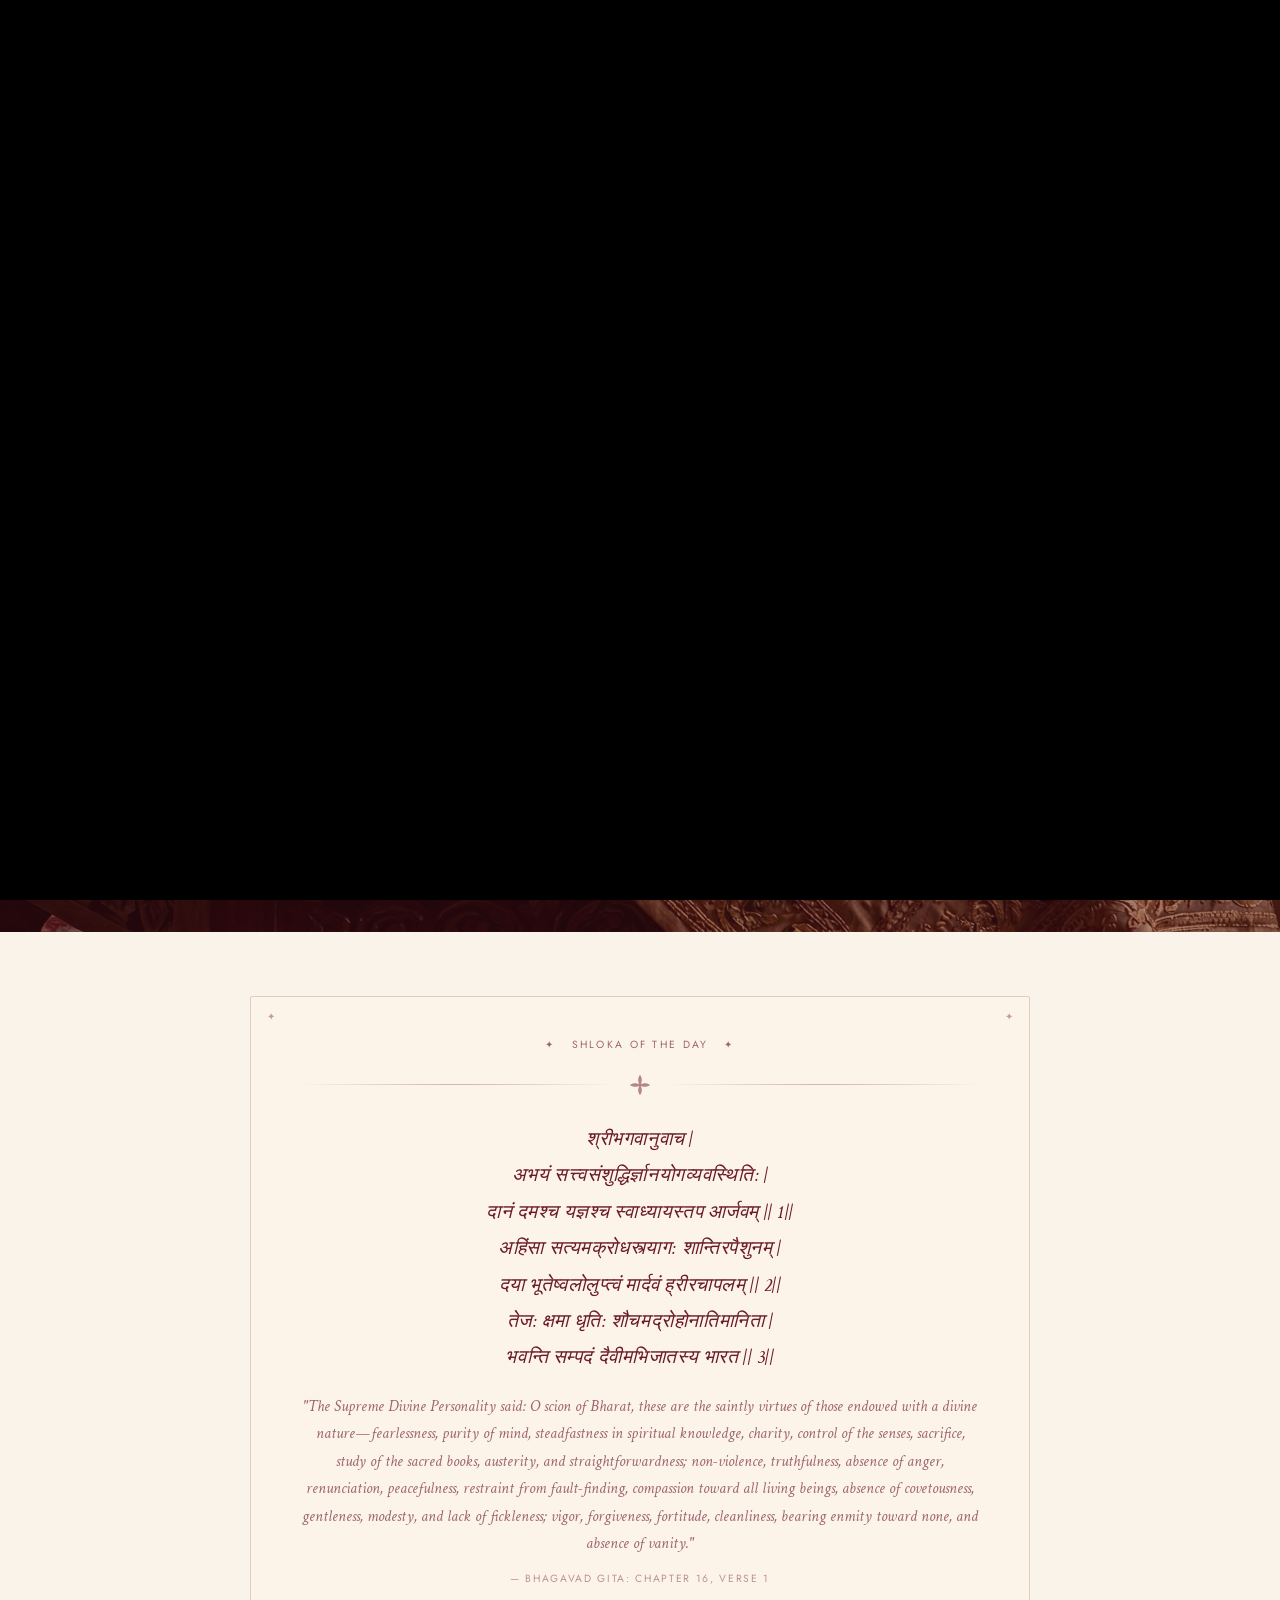
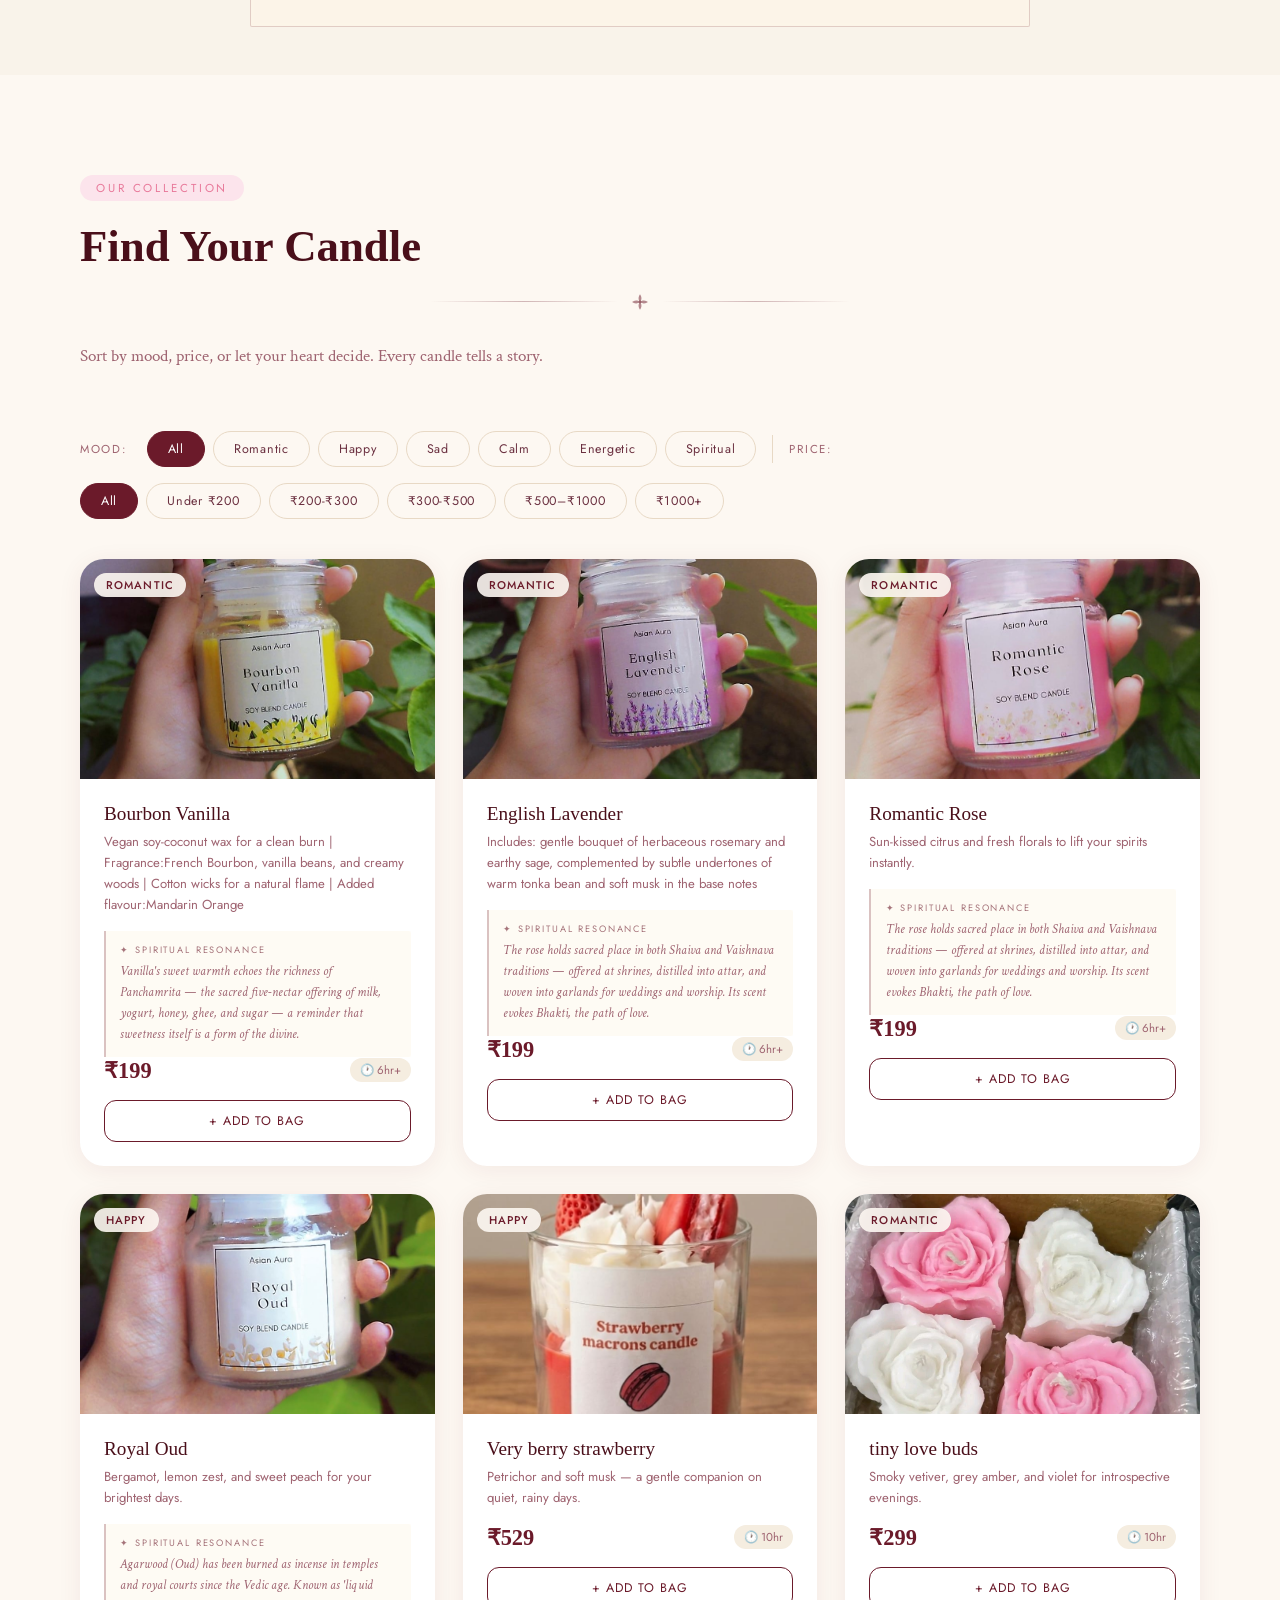
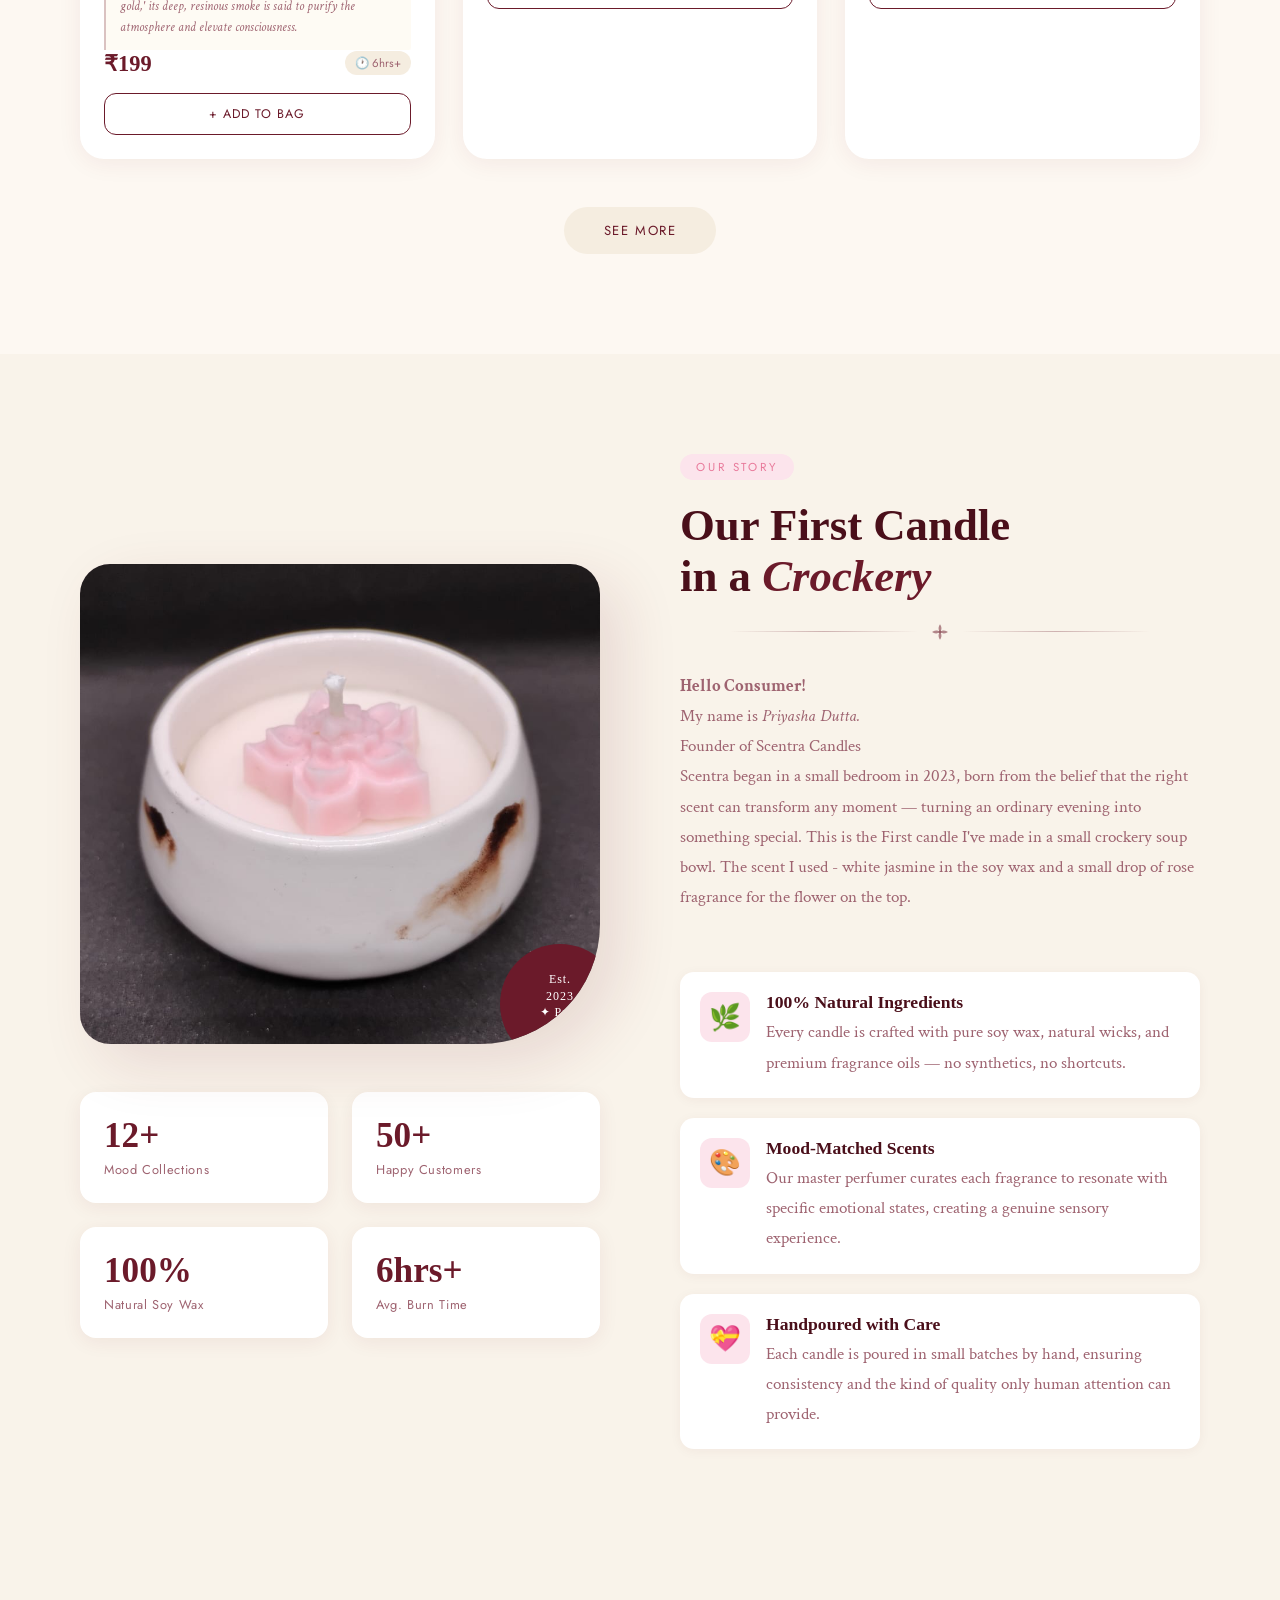
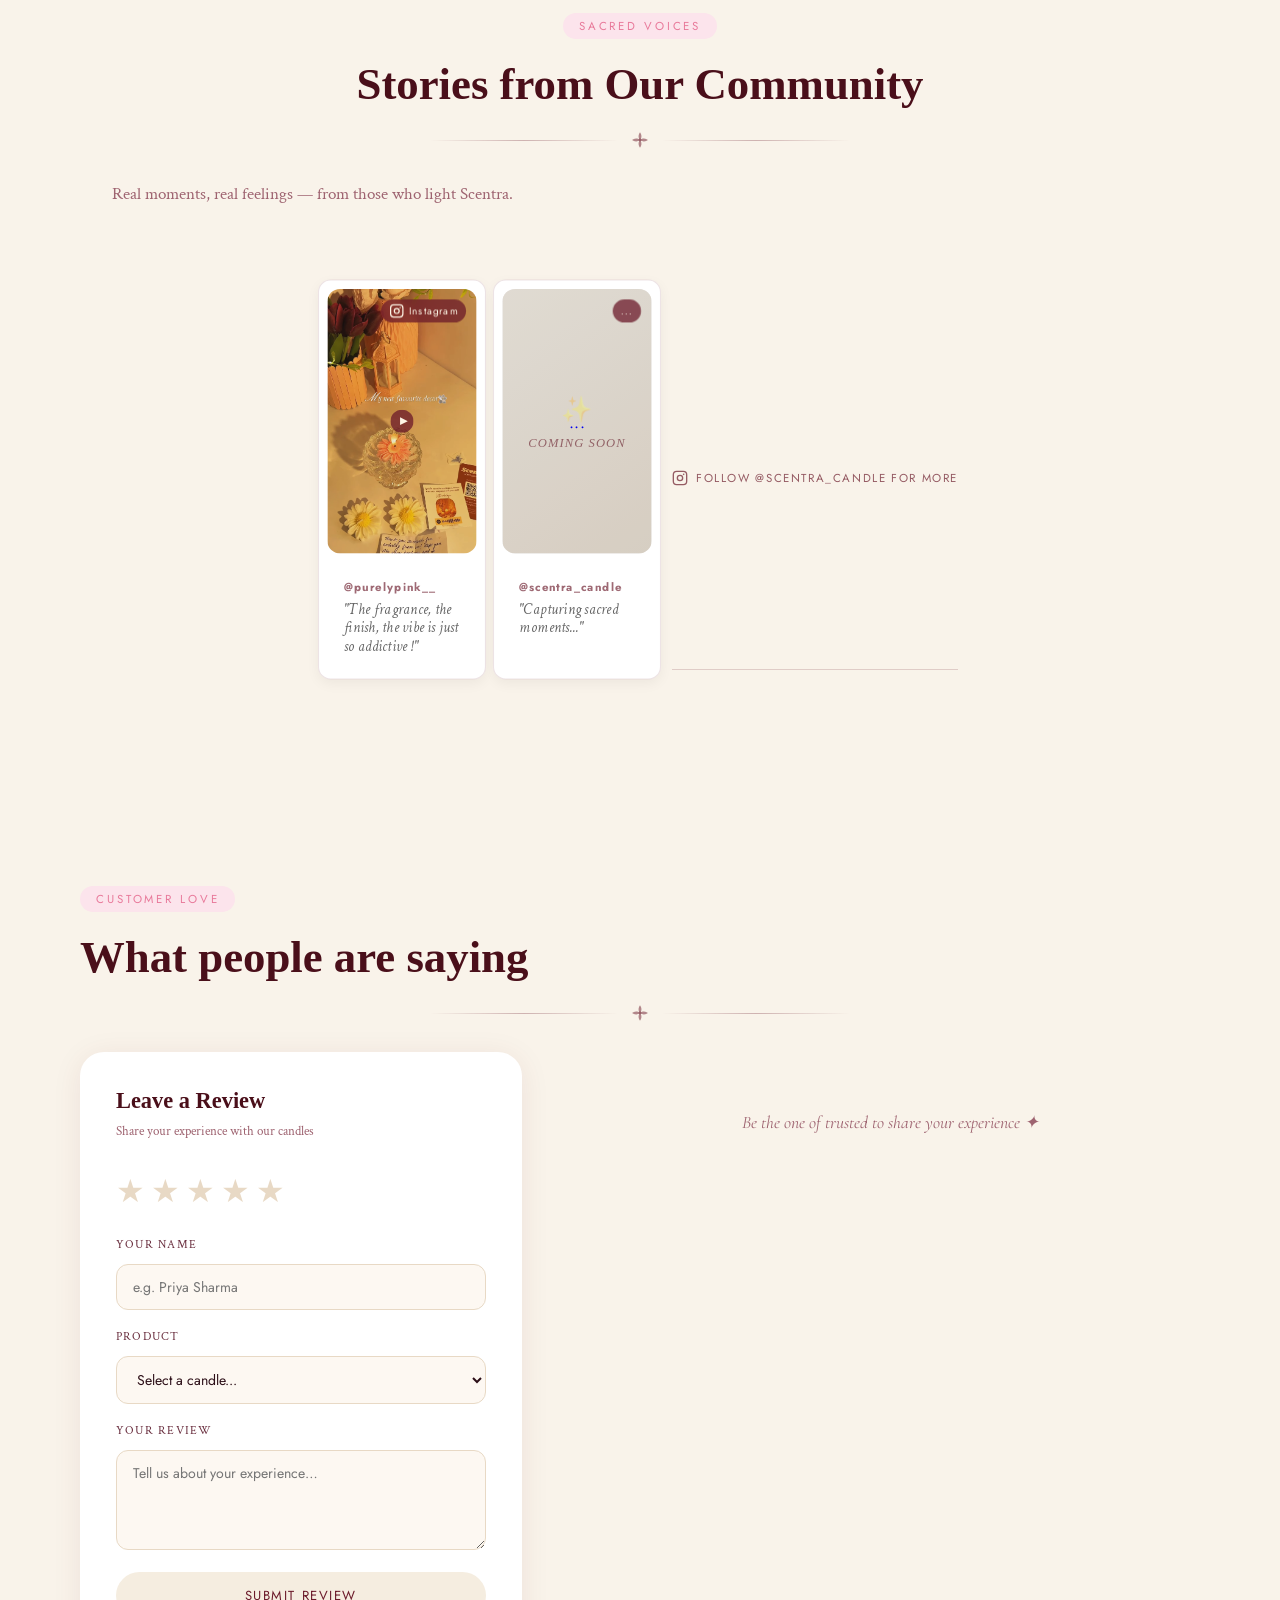
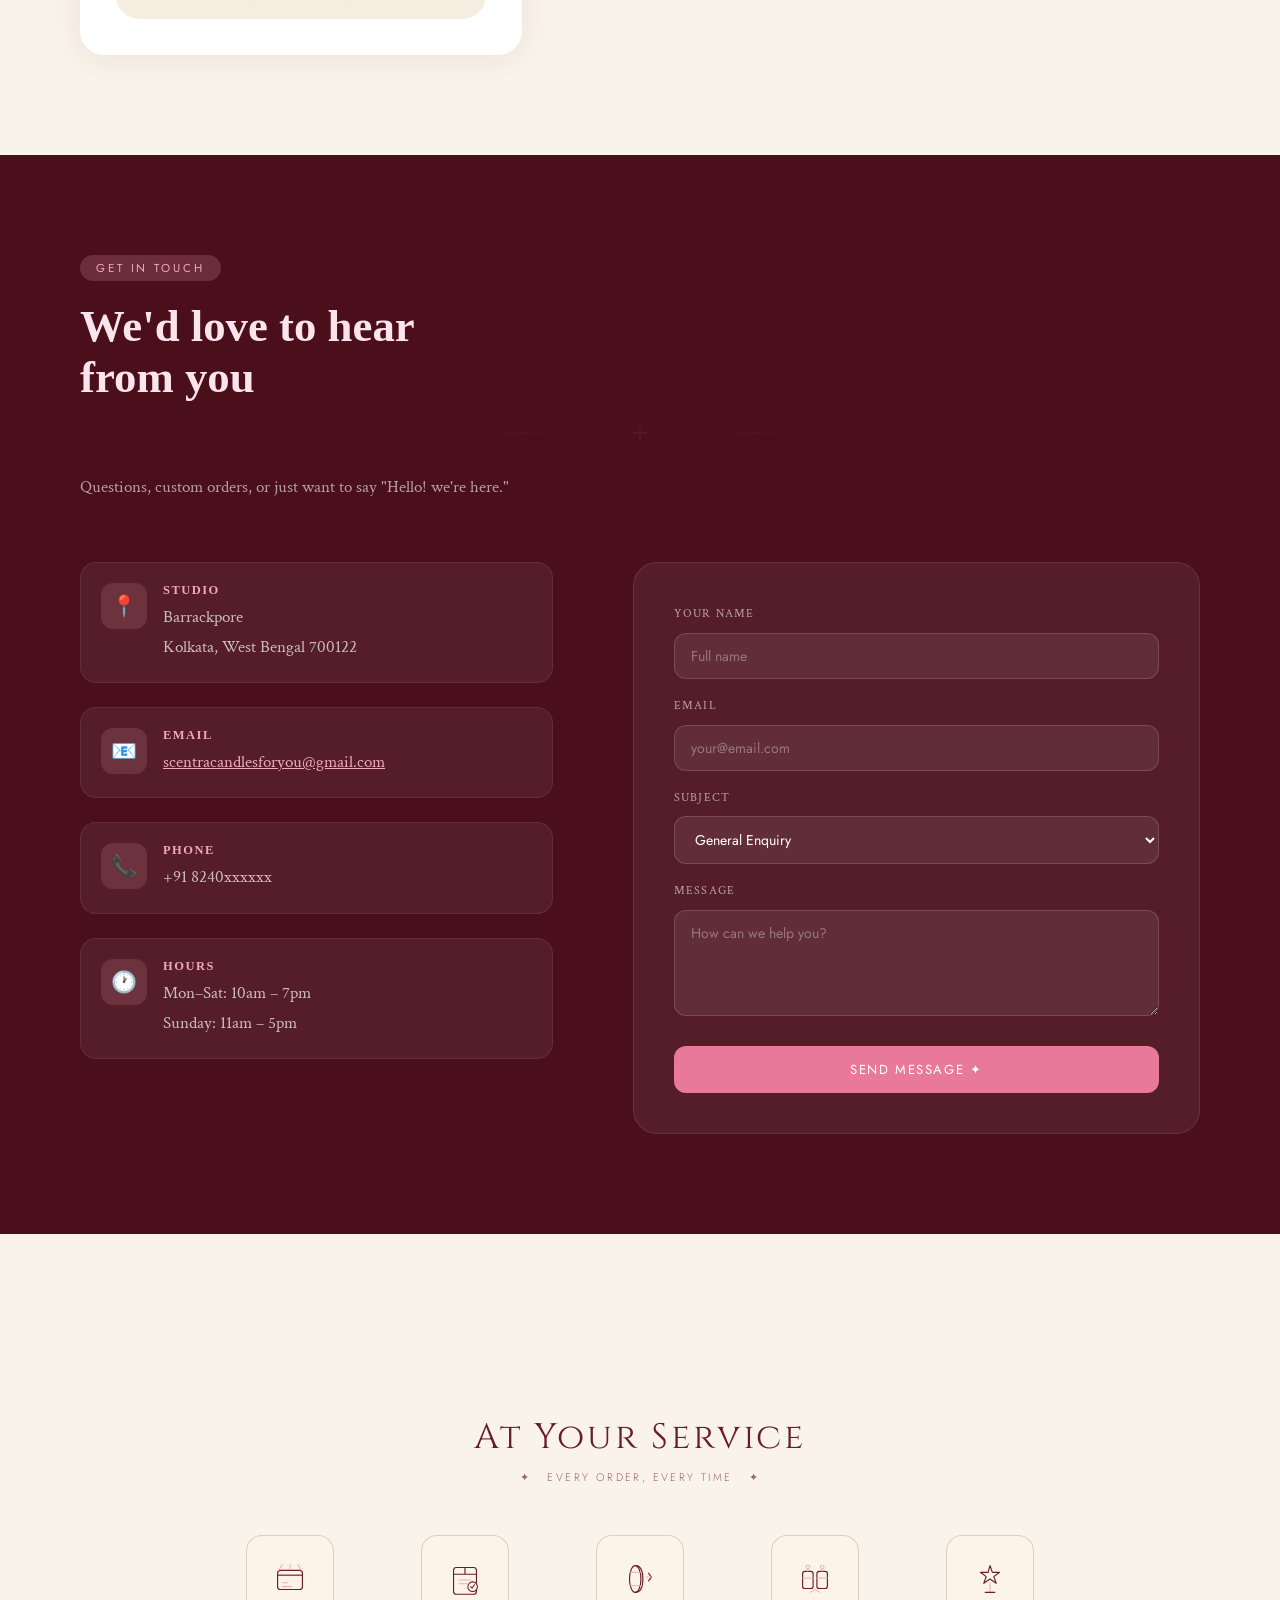
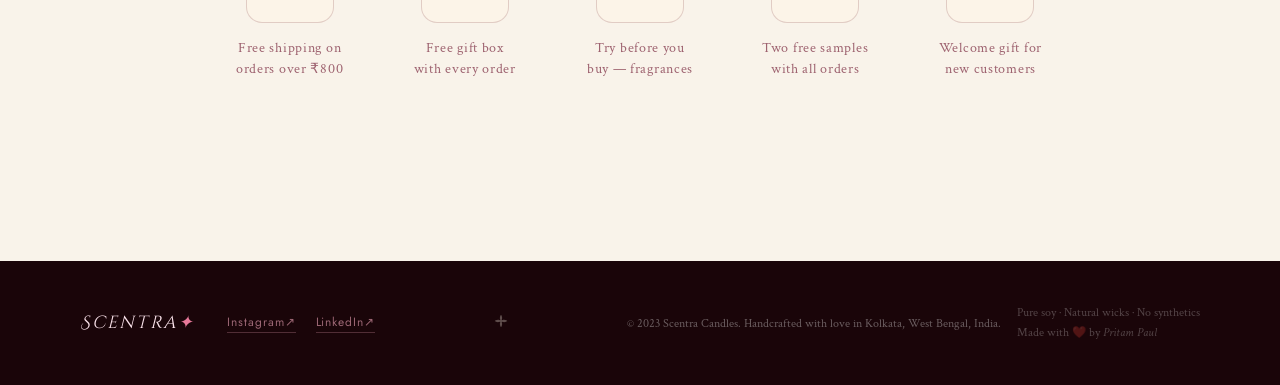
==== index.html @ 8f72d9b2 "Update index.html" ====
<!DOCTYPE html>
<html lang="en">
<head>
<!-- Google tag (gtag.js) -->
<script async src="https://www.googletagmanager.com/gtag/js?id=G-JLEBV8JP9X"></script>
<script>
window.dataLayer = window.dataLayer || [];
function gtag(){dataLayer.push(arguments);}
gtag('js', new Date());
gtag('config', 'G-JLEBV8JP9X');
</script>
<meta charset="UTF-8">
<meta name="description" content="Handcrafted soy candles in Kolkata. Mood-based fragrances for romance, calm, happiness and relaxation. Shop Scentra candles online.">
<meta name="viewport" content="width=device-width, initial-scale=1.0">
<title>Scentra | India's Own Heritage</title>
<link href="https://fonts.googleapis.com/css2?family=Cinzel:wght@400;500;600&family=Cinzel+Decorative:wght@400;700&family=Crimson+Text:ital,wght@0,400;0,600;1,400;1,600&family=Cormorant+Garamond:ital,wght@0,300;0,400;0,500;1,300;1,400&family=Jost:wght@300;400;500&display=swap" rel="stylesheet">
<script src="https://checkout.razorpay.com/v1/checkout.js"></script>
<link rel="stylesheet" href="Style.css">
<link rel="icon" type="image/png" href="icon-192.png">
<link rel="manifest" href="manifest.json">
<link rel="preload" href="brand-music.mp3" as="audio">
<script>
  window.si = window.si || function () { (window.siq = window.siq || []).push(arguments); };
</script>
<script defer src="/_vercel/speed-insights/script.js"></script>
</head>
<body>

<!-- INTRO VIDEO -->
<div id="scn-intro-container">
  <div id="scn-video-overlay">
    <div id="scn-transition-flash"></div>
    <video id="scn-main-video" muted playsinline preload="auto">
      <source src="namaste.mp4" type="video/mp4">
    </video>
  </div>
</div>

<style>
/* ============================================================
   SCENTRA — Sacred India Overhaul Styles
   ============================================================ */

/* Parchment noise texture overlay */
body::before {
  content: '';
  position: fixed;
  inset: 0;
  z-index: 0;
  pointer-events: none;
  opacity: 0.045;
  background-image: url("data:image/svg+xml,%3Csvg xmlns='http://www.w3.org/2000/svg' width='400' height='400'%3E%3Cfilter id='n'%3E%3CfeTurbulence type='fractalNoise' baseFrequency='0.65' numOctaves='3' stitchTiles='stitch'/%3E%3CfeColorMatrix type='saturate' values='0'/%3E%3C/filter%3E%3Crect width='400' height='400' filter='url(%23n)' opacity='1'/%3E%3C/svg%3E");
  background-size: 200px 200px;
}

/* Typography */
h1, h2, h3, h4, .hero-title, .section-title, .nav-logo, .footer-logo {
  font-family: 'Playfair Display', serif !important;
  letter-spacing: none;
}
.nav-logo, .footer-logo {
  font-family: 'Cinzel Decorative', serif !important;
  font-size: 1.1rem !important;
  letter-spacing: 0.12em;
}
p, li, label, .section-sub, .hero-sub, .perk__label,
.about-text p, .value-text p, .contact-item p {
  font-family: 'Crimson Text', serif !important;
  font-size: 1.05rem;
  line-height: 1.8;
}
.section-tag, .filter-label, .filter-btn, .nav-links a,
.hero-eyebrow, .perks-section__subtitle {
  font-family: 'Jost', sans-serif !important;
}

/* Ceremonial greeting bar */
.scn-namaste-bar {
  width: 100%;
  text-align: center;
  padding: 0.45rem 1rem;
  background: var(--maroon, #6b1a2a);
  font-family: 'Crimson Text', serif;
  font-size: 0.85rem;
  font-style: italic;
  letter-spacing: 0.18em;
  color: rgba(253, 245, 230, 0.85);
  position: relative;
  z-index: 999;
}
.scn-namaste-bar span { font-style: normal; margin: 0 0.5rem; opacity: 0.5; }

/* Lotus divider overriding existing .divider */
.divider {
  display: flex !important;
  align-items: center !important;
  justify-content: center !important;
  gap: 0.75rem !important;
  margin: 1.2rem auto 1.8rem !important;
  width: 100% !important;
  max-width: 420px !important;
  height: auto !important;
  background: none !important;
  border: none !important;
}
.divider::before, .divider::after {
  content: '';
  flex: 1;
  height: 1px;
  opacity: 0.3;
}
.divider::before { background: linear-gradient(to right, transparent, var(--maroon, #6b1a2a), transparent); }
.divider::after  { background: linear-gradient(to left,  transparent, var(--maroon, #6b1a2a), transparent); }

/* Shloka of the Day card */
.scn-shloka-card {
  max-width: 780px;
  margin: 0 auto 1rem;
  padding: 2.5rem 3rem;
  background: rgba(253, 245, 230, 0.6);
  border: 1px solid rgba(107, 26, 42, 0.18);
  border-radius: 2px;
  text-align: center;
  position: relative;
  backdrop-filter: blur(2px);
}
.scn-shloka-card::before, .scn-shloka-card::after {
  content: '✦';
  position: absolute;
  top: 0.75rem;
  font-size: 0.65rem;
  color: var(--maroon, #6b1a2a);
  opacity: 0.4;
}
.scn-shloka-card::before { left: 1rem; }
.scn-shloka-card::after  { right: 1rem; }
.scn-shloka-card__eyebrow {
  font-family: 'Jost', sans-serif;
  font-size: 0.65rem;
  letter-spacing: 0.22em;
  text-transform: uppercase;
  color: var(--maroon, #6b1a2a);
  opacity: 0.65;
  margin-bottom: 1.2rem;
}
.scn-shloka-card__sanskrit {
  font-family: 'Crimson Text', serif;
  font-size: 1.2rem;
  font-style: italic;
  line-height: 1.9;
  color: var(--maroon, #6b1a2a);
  margin-bottom: 1rem;
  letter-spacing: 0.03em;
}
.scn-shloka-card__translation {
  font-family: 'Crimson Text', serif;
  font-size: 0.98rem;
  color: var(--text-light, #7a5c62);
  line-height: 1.75;
  font-style: italic;
  margin-bottom: 0.85rem;
}
.scn-shloka-card__ref {
  font-family: 'Jost', sans-serif;
  font-size: 0.65rem;
  letter-spacing: 0.16em;
  text-transform: uppercase;
  color: var(--maroon, #6b1a2a);
  opacity: 0.45;
}
.scn-shloka-divider {
  display: flex; align-items: center; justify-content: center;
  gap: 0.75rem; margin: 0 0 1.5rem; width: 100%;
}
.scn-shloka-divider__line {
  flex: 1; height: 1px;
  background: linear-gradient(to right, transparent, rgba(107,26,42,0.3), transparent);
}

/* Post-purchase shloka */
.scn-order-shloka {
  margin-top: 1.5rem;
  padding: 1.5rem 1.75rem;
  background: rgba(253, 245, 230, 0.55);
  border: 1px solid rgba(107, 26, 42, 0.15);
  border-radius: 2px;
  text-align: center;
}
.scn-order-shloka__label {
  font-family: 'Jost', sans-serif;
  font-size: 0.62rem;
  letter-spacing: 0.2em;
  text-transform: uppercase;
  color: var(--maroon, #6b1a2a);
  opacity: 0.55;
  margin-bottom: 0.75rem;
}
.scn-order-shloka__text {
  font-family: 'Crimson Text', serif;
  font-size: 1rem;
  font-style: italic;
  color: var(--maroon, #6b1a2a);
  line-height: 1.8;
}
.scn-order-shloka__ref {
  margin-top: 0.5rem;
  font-family: 'Jost', sans-serif;
  font-size: 0.6rem;
  letter-spacing: 0.14em;
  color: var(--text-light, #7a5c62);
  opacity: 0.55;
}

/* Intro */
#scn-intro-container {
  position: fixed; inset: 0; z-index: 9999999;
  background: #000; display: flex; align-items: center; justify-content: center;
  overflow: hidden; pointer-events: all;
  transition: opacity 0.5s cubic-bezier(0.4, 0, 0.2, 1);
}
#scn-video-overlay {
  position: relative; width: 100%; height: 100%;
  display: flex; align-items: center; justify-content: center;
}
#scn-main-video { width: 100%; height: 100%; object-fit: cover; opacity: 0; transition: opacity 0.4s ease; }
#scn-main-video.visible { opacity: 1; }
#scn-transition-flash {
  position: absolute; inset: 0; background: #fdfaf5; opacity: 0;
  z-index: 10; pointer-events: none; transition: opacity 0.2s ease;
}
#scn-intro-container.exit { opacity: 0; pointer-events: none; }
body.intro-active { overflow: hidden; }

/* Perks */
#perks { background: var(--beige-warm, #faf9f7); }
.perks-section { padding: 5rem 2rem; text-align: center; }
.perks-section__title {
  font-family: 'Cinzel', serif !important;
  font-size: clamp(1.6rem, 3.5vw, 2.2rem);
  font-weight: 400; letter-spacing: 0.08em; color: var(--maroon); margin-bottom: 0.4rem;
}
.perks-section__subtitle {
  font-family: 'Jost', sans-serif !important;
  font-size: 0.68rem; font-weight: 300; letter-spacing: 0.22em;
  text-transform: uppercase; color: var(--text-light); margin-bottom: 3rem;
}
.perks-grid {
  display: grid; grid-template-columns: repeat(5, 1fr);
  gap: 2rem 1rem; max-width: 860px; margin: 0 auto;
}
.perk {
  display: flex; flex-direction: column; align-items: center; gap: 0.9rem;
  opacity: 0; transform: translateY(16px); animation: perkFadeUp 0.5s ease forwards;
}
.perk:nth-child(1) { animation-delay: 0.05s; }
.perk:nth-child(2) { animation-delay: 0.12s; }
.perk:nth-child(3) { animation-delay: 0.19s; }
.perk:nth-child(4) { animation-delay: 0.26s; }
.perk:nth-child(5) { animation-delay: 0.33s; }
@keyframes perkFadeUp { to { opacity: 1; transform: translateY(0); } }
.perk__icon {
  width: 88px; height: 88px; border-radius: 16px;
  border: 1px solid rgba(107, 26, 42, 0.18);
  background: rgba(253, 245, 230, 0.6);
  display: flex; align-items: center; justify-content: center;
  transition: border-color 0.2s ease, transform 0.2s ease;
}
.perk:hover .perk__icon { border-color: rgba(107, 26, 42, 0.4); transform: translateY(-3px); }
.perk__icon svg { width: 42px; height: 42px; }
.perk__label {
  font-family: 'Crimson Text', serif !important;
  font-size: 0.88rem; color: var(--text-light); line-height: 1.55; max-width: 108px;
}
@media (max-width: 700px) { .perks-grid { grid-template-columns: repeat(3, 1fr); } }
@media (max-width: 440px) { .perks-grid { grid-template-columns: repeat(2, 1fr); } }
@media (max-width: 600px) {
  .scn-shloka-card { padding: 1.75rem 1.25rem; }
  .scn-shloka-card__sanskrit { font-size: 1rem; }
}
</style>

<script>
(function () {
  if (sessionStorage.getItem('scn_vid_intro_seen')) {
    document.getElementById('scn-intro-container').style.display = 'none';
    return;
  }
  const container = document.getElementById('scn-intro-container');
  const video     = document.getElementById('scn-main-video');
  const flash     = document.getElementById('scn-transition-flash');
  document.body.classList.add('intro-active');

  async function startIntro() {
    try {
      video.playbackRate = 1.25;
      video.classList.add('visible');
      await video.play();
      video.onended = () => completeIntro();
      setTimeout(() => { if (!container.classList.contains('exit')) completeIntro(); }, 9000);
    } catch (err) { completeIntro(); }
  }
  function completeIntro() {
    flash.style.opacity = "1";
    setTimeout(() => {
      container.classList.add('exit');
      document.body.classList.remove('intro-active');
      setTimeout(() => {
        container.style.display = 'none';
        sessionStorage.setItem('scn_vid_intro_seen', '1');
      }, 500);
    }, 250);
  }
  if (document.readyState === 'loading') document.addEventListener('DOMContentLoaded', startIntro);
  else startIntro();
})();
</script>

<!-- CURSOR -->
<div id="cursor"></div>
<div id="cursor-ring"></div>

<!-- CEREMONIAL GREETING BAR -->
<div class="scn-namaste-bar">
  <span>✦</span> नमस्ते &nbsp;·&nbsp; स्वागतम् &nbsp;·&nbsp; Welcome to Scentra <span>✦</span>
</div>

<!-- NAV -->
<nav>
  <div class="nav-logo">Scentra<span>✦</span></div>
  <ul class="nav-links">
    <li><a href="#home">Home</a></li>
    <li><a href="#pricing">Shop</a></li>
    <li><a href="#about">About</a></li>
    <li><a href="#reviews">Reviews</a></li>
    <li><a href="#contact" class="nav-cta">Contact</a></li>
    <li>
      <button id="theme-toggle" onclick="toggleTheme()" title="Toggle dark mode">
        <span id="theme-icon">🌙</span>
      </button>
    </li>
    <li><a href="login.html" class="nav-cta">My Account</a></li>
  </ul>
  <button id="menu-toggle" class="menu-toggle" aria-label="Toggle menu">
    <span></span><span></span><span></span>
  </button>
</nav>

<!-- MOBILE MENU -->
<div class="nav-links-mobile" id="mobile-menu">
  <a href="#home" onclick="closeMobileMenu()">Home</a>
  <a href="#pricing" onclick="closeMobileMenu()">Shop</a>
  <a href="#about" onclick="closeMobileMenu()">About</a>
  <a href="#reviews" onclick="closeMobileMenu()">Reviews</a>
  <a href="#contact" onclick="closeMobileMenu()">Contact Us</a>
  <a href="login.html" onclick="closeMobileMenu()" class="nav-cta-mobile">My Account</a>
</div>

<!-- HOME -->
<section id="home">
  <div class="hero-image-slot">
    <img src="banner-image.png" class="hero-banner-img" alt="Scentra Candles">
  </div>
  <div class="hero-overlay"></div>
  <div class="hero-text">
    <div class="hero-eyebrow">✦ "आत्मदीपो भव।" ✦</div>
    <h1 class="hero-title">The Sacred Essence of Ancient <em>Bharat</em></h1>
    <p class="hero-sub">A sensory journey of sacred light and forgotten textures that brings our rich heritage home.</p>
    <div class="hero-btns">
      <a href="#pricing" class="btn-primary">Shop Now</a>
    </div>
  </div>
</section>

<!-- SHLOKA OF THE DAY -->
<section id="shloka-section" style="padding: 4rem 2rem 2rem; background: var(--beige-warm, #faf9f7);">
  <div class="scn-shloka-card reveal">
    <div class="scn-shloka-card__eyebrow">✦ &nbsp; Shloka of the Day &nbsp; ✦</div>
    <div class="scn-shloka-divider">
      <div class="scn-shloka-divider__line"></div>
      <svg width="26" height="26" viewBox="0 0 28 28" fill="none" xmlns="http://www.w3.org/2000/svg" style="flex-shrink:0;opacity:0.5;">
        <path d="M14 3C14 3 9.5 9 14 13.5C18.5 9 14 3 14 3Z" fill="var(--maroon,#6b1a2a)"/>
        <path d="M3 14C3 14 9 9.5 13.5 14C9 18.5 3 14 3 14Z" fill="var(--maroon,#6b1a2a)"/>
        <path d="M25 14C25 14 19 9.5 14.5 14C19 18.5 25 14 25 14Z" fill="var(--maroon,#6b1a2a)"/>
        <path d="M14 25C14 25 9.5 19 14 14.5C18.5 19 14 25 14 25Z" fill="var(--maroon,#6b1a2a)"/>
        <circle cx="14" cy="14" r="2.2" fill="var(--maroon,#6b1a2a)"/>
      </svg>
      <div class="scn-shloka-divider__line" style="background:linear-gradient(to left,transparent,rgba(107,26,42,0.3),transparent);"></div>
    </div>
    <p class="scn-shloka-card__sanskrit" id="shloka-sanskrit"></p>
    <p class="scn-shloka-card__translation" id="shloka-translation"></p>
    <div class="scn-shloka-card__ref" id="shloka-ref"></div>
    </div>
    </section>
<!-- SHOP -->
<section id="pricing">
  <div class="reveal">
    <span class="section-tag">Our Collection</span>
    <h2 class="section-title">Find Your Candle</h2>
    <div class="divider"><svg width="20" height="20" viewBox="0 0 28 28" fill="none" xmlns="http://www.w3.org/2000/svg"><path d="M14 3C14 3 9.5 9 14 13.5C18.5 9 14 3 14 3Z" fill="var(--maroon,#6b1a2a)" opacity="0.5"/><path d="M3 14C3 14 9 9.5 13.5 14C9 18.5 3 14 3 14Z" fill="var(--maroon,#6b1a2a)" opacity="0.5"/><path d="M25 14C25 14 19 9.5 14.5 14C19 18.5 25 14 25 14Z" fill="var(--maroon,#6b1a2a)" opacity="0.5"/><path d="M14 25C14 25 9.5 19 14 14.5C18.5 19 14 25 14 25Z" fill="var(--maroon,#6b1a2a)" opacity="0.5"/><circle cx="14" cy="14" r="2" fill="var(--maroon,#6b1a2a)" opacity="0.6"/></svg></div>
    <p class="section-sub">Sort by mood, price, or let your heart decide. Every candle tells a story.</p>
  </div>
  <div class="filter-bar reveal">
    <span class="filter-label">Mood:</span>
    <div class="filter-group" id="mood-filters">
      <button class="filter-btn active" data-filter="mood" data-value="all">All</button>
      <button class="filter-btn" data-filter="mood" data-value="romantic">Romantic</button>
      <button class="filter-btn" data-filter="mood" data-value="happy">Happy</button>
      <button class="filter-btn" data-filter="mood" data-value="sad">Sad</button>
      <button class="filter-btn" data-filter="mood" data-value="calm">Calm</button>
      <button class="filter-btn" data-filter="mood" data-value="energetic">Energetic</button>
      <button class="filter-btn" data-filter="mood" data-value="spiritual">Spiritual</button>
    </div>
    <div class="filter-sep"></div>
    <span class="filter-label">Price:</span>
    <div class="filter-group" id="price-filters">
      <button class="filter-btn active" data-filter="price" data-value="all">All</button>
      <button class="filter-btn" data-filter="price" data-value="affordable">Under ₹200</button>
      <button class="filter-btn" data-filter="price" data-value="budget">₹200-₹300</button>
      <button class="filter-btn" data-filter="price" data-value="mid">₹300-₹500</button>
      <button class="filter-btn" data-filter="price" data-value="umid">₹500–₹1000</button>
      <button class="filter-btn" data-filter="price" data-value="premium">₹1000+</button>
    </div>
  </div>
  <div class="products-grid collapsed" id="products-grid"></div>

<div style="text-align: center; margin-top: 3rem; width: 100%;">
  <button id="see-more-btn" class="btn-primary" onclick="toggleShop()">See More</button>
</div>
</section>

<!-- ABOUT -->
<section id="about">
  <div class="about-visual reveal">
    <div class="about-img-wrap">
      <img src="image-1.jpeg" height="700" alt="Priyasha Dutta - Founder of Scentra">
      <div class="about-accent">Est.<br>2023<br>✦ Pure<br>Soy</div>
    </div>
    <div class="about-stats">
      <div class="stat-card"><div class="stat-num">12+</div><div class="stat-label">Mood Collections</div></div>
      <div class="stat-card"><div class="stat-num">50+</div><div class="stat-label">Happy Customers</div></div>
      <div class="stat-card"><div class="stat-num">100%</div><div class="stat-label">Natural Soy Wax</div></div>
      <div class="stat-card"><div class="stat-num">6hrs+</div><div class="stat-label">Avg. Burn Time</div></div>
    </div>
  </div>
  <div class="about-text reveal">
    <span class="section-tag">Our Story</span>
    <h2 class="section-title">Our First Candle<br>in a <em>Crockery</em></h2>
    <div class="divider"><svg width="20" height="20" viewBox="0 0 28 28" fill="none" xmlns="http://www.w3.org/2000/svg"><path d="M14 3C14 3 9.5 9 14 13.5C18.5 9 14 3 14 3Z" fill="var(--maroon,#6b1a2a)" opacity="0.5"/><path d="M3 14C3 14 9 9.5 13.5 14C9 18.5 3 14 3 14Z" fill="var(--maroon,#6b1a2a)" opacity="0.5"/><path d="M25 14C25 14 19 9.5 14.5 14C19 18.5 25 14 25 14Z" fill="var(--maroon,#6b1a2a)" opacity="0.5"/><path d="M14 25C14 25 9.5 19 14 14.5C18.5 19 14 25 14 25Z" fill="var(--maroon,#6b1a2a)" opacity="0.5"/><circle cx="14" cy="14" r="2" fill="var(--maroon,#6b1a2a)" opacity="0.6"/></svg></div>
    <p class="section-sub"><strong>Hello Consumer!</strong><br> My name is <em>Priyasha Dutta.</em><br>Founder of Scentra Candles<br>Scentra began in a small bedroom in 2023, born from the belief that the right scent can transform any moment — turning an ordinary evening into something special. This is the First candle I've made in a small crockery soup bowl. The scent I used - white jasmine in the soy wax and a small drop of rose fragrance for the flower on the top.</p>
    <div class="about-values">
      <div class="value-item">
        <div class="value-icon">🌿</div>
        <div class="value-text"><h4>100% Natural Ingredients</h4><p>Every candle is crafted with pure soy wax, natural wicks, and premium fragrance oils — no synthetics, no shortcuts.</p></div>
      </div>
      <div class="value-item">
        <div class="value-icon">🎨</div>
        <div class="value-text"><h4>Mood-Matched Scents</h4><p>Our master perfumer curates each fragrance to resonate with specific emotional states, creating a genuine sensory experience.</p></div>
      </div>
      <div class="value-item">
        <div class="value-icon">💝</div>
        <div class="value-text"><h4>Handpoured with Care</h4><p>Each candle is poured in small batches by hand, ensuring consistency and the kind of quality only human attention can provide.</p></div>
      </div>
    </div>
  </div>
</section>
<!-- TESTIMONIAL REELS SECTION -->
<section id="testimonials" style="padding: 4rem 2rem; background: var(--beige-warm, #faf9f7); text-align: center;">

  <span class="section-tag">Sacred Voices</span>
  <h2 class="section-title">Stories from Our Community</h2>

  <div class="divider">
    <svg width="20" height="20" viewBox="0 0 28 28" fill="none" xmlns="http://www.w3.org/2000/svg">
      <path d="M14 3C14 3 9.5 9 14 13.5C18.5 9 14 3 14 3Z" fill="var(--maroon,#6b1a2a)" opacity="0.5"/>
      <path d="M3 14C3 14 9 9.5 13.5 14C9 18.5 3 14 3 14Z" fill="var(--maroon,#6b1a2a)" opacity="0.5"/>
      <path d="M25 14C25 14 19 9.5 14.5 14C19 18.5 25 14 25 14Z" fill="var(--maroon,#6b1a2a)" opacity="0.5"/>
      <path d="M14 25C14 25 9.5 19 14 14.5C18.5 19 14 25 14 25Z" fill="var(--maroon,#6b1a2a)" opacity="0.5"/>
      <circle cx="14" cy="14" r="2" fill="var(--maroon,#6b1a2a)" opacity="0.6"/>
    </svg>
  </div>

  <p class="section-sub" style="margin-bottom: 2.5rem text-align: center;">Real moments, real feelings — from those who light Scentra.</p>

  <div class="scn-reels-grid">

    <!-- REEL 1 — replace href and thumbnail src -->
    <a class="scn-reel-card" href="https://www.instagram.com/p/DV8GO3nE-4K/" target="_blank" rel="noopener noreferrer">
      <div class="scn-reel-thumb">
        <img src="reel-thumb-1.png" alt="Customer testimonial reel 1">
        <div class="scn-reel-play">
          <svg width="22" height="22" viewBox="0 0 24 24" fill="none">
            <circle cx="12" cy="12" r="12" fill="rgba(107,26,42,0.75)"/>
            <polygon points="10,8 18,12 10,16" fill="#fdf5e6"/>
          </svg>
        </div>
        <div class="scn-reel-ig-badge">
          <svg width="14" height="14" viewBox="0 0 24 24" fill="none" stroke="#fdf5e6" stroke-width="2" stroke-linecap="round" stroke-linejoin="round">
            <rect x="2" y="2" width="20" height="20" rx="5" ry="5"/>
            <circle cx="12" cy="12" r="4"/>
            <circle cx="17.5" cy="6.5" r="1" fill="#fdf5e6" stroke="none"/>
          </svg>
          Instagram
        </div>
      </div>
      <div class="scn-reel-caption">
        <span class="scn-reel-name">@purelypink__</span>
        <span class="scn-reel-quote">"The fragrance, the finish, the vibe is just so addictive !"</span>
      </div>
    </a>
  <a class="scn-reel-card" href="#">
  <div class="scn-reel-thumb">
    <div class="scn-image-container">
      <img src="reel-thumb-2.jpg" alt="Scentra Stories" onerror="this.style.display='none'">
      
      <div class="scn-placeholder-content">
        <span class="placeholder-icon">✨</span>
        <span class="placeholder-text">Coming Soon</span>
      </div>
    </div>
    
    <div class="scn-reel-play">...</div>
    <div class="scn-reel-ig-badge">...</div>
  </div>
  <div class="scn-reel-caption">
    <span class="scn-reel-name">@scentra_candle</span>
    <span class="scn-reel-quote">"Capturing sacred moments..."</span>
  </div>
</a>
<a href="https://www.instagram.com/scentra_candle/" target="_blank" rel="noopener noreferrer" class="scn-ig-follow">
    <svg width="16" height="16" viewBox="0 0 24 24" fill="none" stroke="currentColor" stroke-width="2" stroke-linecap="round" stroke-linejoin="round">
      <rect x="2" y="2" width="20" height="20" rx="5" ry="5"/>
      <circle cx="12" cy="12" r="4"/>
      <circle cx="17.5" cy="6.5" r="1.2" fill="currentColor" stroke="none"/>
    </svg>
    Follow @scentra_candle for more
  </a>

</section>
<!-- REVIEWS -->
<section id="reviews">
  <div class="reveal">
    <span class="section-tag">Customer Love</span>
    <h2 class="section-title">What people are saying</h2>
    <div class="divider"><svg width="20" height="20" viewBox="0 0 28 28" fill="none" xmlns="http://www.w3.org/2000/svg"><path d="M14 3C14 3 9.5 9 14 13.5C18.5 9 14 3 14 3Z" fill="var(--maroon,#6b1a2a)" opacity="0.5"/><path d="M3 14C3 14 9 9.5 13.5 14C9 18.5 3 14 3 14Z" fill="var(--maroon,#6b1a2a)" opacity="0.5"/><path d="M25 14C25 14 19 9.5 14.5 14C19 18.5 25 14 25 14Z" fill="var(--maroon,#6b1a2a)" opacity="0.5"/><path d="M14 25C14 25 9.5 19 14 14.5C18.5 19 14 25 14 25Z" fill="var(--maroon,#6b1a2a)" opacity="0.5"/><circle cx="14" cy="14" r="2" fill="var(--maroon,#6b1a2a)" opacity="0.6"/></svg></div>
  </div>
  <div class="reviews-layout">
    <div class="review-form-wrap">
      <h3>Leave a Review</h3>
      <p>Share your experience with our candles</p>
      <div class="star-input" id="star-input">
        <span data-val="1">★</span><span data-val="2">★</span><span data-val="3">★</span>
        <span data-val="4">★</span><span data-val="5">★</span>
      </div>
      <div class="form-group">
        <label>Your Name</label>
        <input type="text" id="r-name" placeholder="e.g. Priya Sharma">
      </div>
      <div class="form-group">
        <label>Product</label>
        <select id="r-product"><option value="">Select a candle...</option></select>
      </div>
      <div class="form-group">
        <label>Your Review</label>
        <textarea id="r-text" placeholder="Tell us about your experience…"></textarea>
      </div>
      <button class="btn-primary" onclick="submitReview()" style="width:100%;">Submit Review</button>
    </div>
    <div id="reviews-list" class="review-list">
      <div class="no-reviews">Be the one of trusted to share your experience ✦</div>
    </div>
  </div>
</section>

<!-- CONTACT -->
<section id="contact">
  <div class="reveal">
    <span class="section-tag">Get In Touch</span>
    <h2 class="section-title">We'd love to hear<br>from you</h2>
    <div class="divider"><svg width="20" height="20" viewBox="0 0 28 28" fill="none" xmlns="http://www.w3.org/2000/svg"><path d="M14 3C14 3 9.5 9 14 13.5C18.5 9 14 3 14 3Z" fill="var(--maroon,#6b1a2a)" opacity="0.5"/><path d="M3 14C3 14 9 9.5 13.5 14C9 18.5 3 14 3 14Z" fill="var(--maroon,#6b1a2a)" opacity="0.5"/><path d="M25 14C25 14 19 9.5 14.5 14C19 18.5 25 14 25 14Z" fill="var(--maroon,#6b1a2a)" opacity="0.5"/><path d="M14 25C14 25 9.5 19 14 14.5C18.5 19 14 25 14 25Z" fill="var(--maroon,#6b1a2a)" opacity="0.5"/><circle cx="14" cy="14" r="2" fill="var(--maroon,#6b1a2a)" opacity="0.6"/></svg></div>
    <p class="section-sub">Questions, custom orders, or just want to say "Hello! we're here."</p>
  </div>
  <div class="contact-layout">
    <div class="contact-info reveal">
      <div class="contact-item">
        <div class="contact-item-icon">📍</div>
        <div><h4>Studio</h4><p>Barrackpore<br>Kolkata, West Bengal 700122</p></div>
      </div>
      <div class="contact-item">
        <div class="contact-item-icon">📧</div>
        <div><h4>Email</h4><p><a href="mailto:scentracandles@gmail.com" style="color:var(--pink);">scentracandlesforyou@gmail.com</a></p></div>
      </div>
      <div class="contact-item">
        <div class="contact-item-icon">📞</div>
        <div><h4>Phone</h4><p>+91 8240xxxxxx</p></div>
      </div>
      <div class="contact-item">
        <div class="contact-item-icon">🕐</div>
        <div><h4>Hours</h4><p>Mon–Sat: 10am – 7pm<br>Sunday: 11am – 5pm</p></div>
      </div>
    </div>
    <form class="contact-form reveal" id="contact-form" action="https://formspree.io/f/maqpowwr" method="POST">
      <div class="form-group">
        <label>Your Name</label>
        <input type="text" name="name" placeholder="Full name" required>
      </div>
      <div class="form-group">
        <label>Email</label>
        <input type="email" name="email" placeholder="your@email.com" required>
      </div>
      <div class="form-group">
        <label>Subject</label>
        <select name="subject">
          <option>General Enquiry</option>
          <option>Custom Order</option>
          <option>Bulk Order</option>
          <option>Feedback</option>
        </select>
      </div>
      <div class="form-group">
        <label>Message</label>
        <textarea name="message" placeholder="How can we help you?" rows="4" required></textarea>
      </div>
      <button type="submit" class="btn-contact">Send Message ✦</button>
      <div class="form-success" id="contact-success">✦ Thank you! We'll get back to you within 24 hours.</div>
    </form>
  </div>
</section>

<!-- PERKS SECTION -->
<section id="perks">
  <div class="perks-section">
    <h2 class="perks-section__title">At Your Service</h2>
    <p class="perks-section__subtitle">✦ &nbsp; Every order, every time &nbsp; ✦</p>
    <div class="perks-grid">
      <div class="perk">
        <div class="perk__icon">
          <svg viewBox="0 0 44 44" fill="none" xmlns="http://www.w3.org/2000/svg">
            <rect x="9" y="13" width="26" height="20" rx="3" stroke="var(--maroon)" stroke-width="1.2"/>
            <path d="M9 18h26" stroke="var(--maroon)" stroke-width="1.2"/>
            <path d="M14 26h6M14 30h10" stroke="var(--pink)" stroke-width="1.1" stroke-linecap="round"/>
            <path d="M30 7l4 6M22 7v5M14 7l-4 6" stroke="var(--pink)" stroke-width="1.1" stroke-linecap="round"/>
          </svg>
        </div>
        <span class="perk__label">Free shipping on orders over ₹800</span>
      </div>
      <div class="perk">
        <div class="perk__icon">
          <svg viewBox="0 0 44 44" fill="none" xmlns="http://www.w3.org/2000/svg">
            <rect x="10" y="10" width="24" height="28" rx="3" stroke="var(--maroon)" stroke-width="1.2"/>
            <path d="M10 17h24M22 10v7" stroke="var(--maroon)" stroke-width="1.2"/>
            <path d="M16 23h12M16 27h8" stroke="var(--pink)" stroke-width="1.1" stroke-linecap="round"/>
            <circle cx="30" cy="30" r="5" fill="var(--beige-warm)" stroke="var(--maroon)" stroke-width="1.1"/>
            <path d="M28 30l1.5 1.5L32 28" stroke="var(--maroon)" stroke-width="1.1" stroke-linecap="round" stroke-linejoin="round"/>
          </svg>
        </div>
        <span class="perk__label">Free gift box with every order</span>
      </div>
      <div class="perk">
        <div class="perk__icon">
          <svg viewBox="0 0 44 44" fill="none" xmlns="http://www.w3.org/2000/svg">
            <ellipse cx="17" cy="22" rx="6" ry="14" stroke="var(--maroon)" stroke-width="1.2"/>
            <path d="M17 8c3 0 8 2 8 14s-5 14-8 14" stroke="var(--maroon)" stroke-width="1.2"/>
            <path d="M11 15h12M11 29h12" stroke="var(--pink)" stroke-width="1" stroke-linecap="round"/>
            <path d="M31 16l3 4-3 4" stroke="var(--maroon)" stroke-width="1.2" stroke-linecap="round" stroke-linejoin="round"/>
            <path d="M34 20H27" stroke="var(--pink)" stroke-width="1.1" stroke-linecap="round" stroke-dasharray="2 1.5"/>
          </svg>
        </div>
        <span class="perk__label">Try before you buy — fragrances</span>
      </div>
      <div class="perk">
        <div class="perk__icon">
          <svg viewBox="0 0 44 44" fill="none" xmlns="http://www.w3.org/2000/svg">
            <rect x="9" y="14" width="11" height="18" rx="2.5" stroke="var(--maroon)" stroke-width="1.2"/>
            <rect x="24" y="14" width="11" height="18" rx="2.5" stroke="var(--maroon)" stroke-width="1.2"/>
            <path d="M9 21h11M24 21h11" stroke="var(--pink)" stroke-width="1" stroke-linecap="round"/>
            <circle cx="14.5" cy="9.5" r="2" stroke="var(--pink)" stroke-width="1"/>
            <circle cx="29.5" cy="9.5" r="2" stroke="var(--pink)" stroke-width="1"/>
            <path d="M14.5 11.5v2.5M29.5 11.5v2.5M17 36l5-3 5 3" stroke="var(--pink)" stroke-width="1" stroke-linecap="round" stroke-linejoin="round"/>
          </svg>
        </div>
        <span class="perk__label">Two free samples with all orders</span>
      </div>
      <div class="perk">
        <div class="perk__icon">
          <svg viewBox="0 0 44 44" fill="none" xmlns="http://www.w3.org/2000/svg">
            <path d="M22 8l2.5 7h7.5l-6 4.5 2.5 7L22 22l-6.5 4.5 2.5-7-6-4.5H20L22 8z" stroke="var(--maroon)" stroke-width="1.2" stroke-linejoin="round"/>
            <path d="M22 26v10" stroke="var(--pink)" stroke-width="1.1" stroke-linecap="round"/>
            <path d="M17 36h10" stroke="var(--maroon)" stroke-width="1.2" stroke-linecap="round"/>
          </svg>
        </div>
        <span class="perk__label">Welcome gift for new customers</span>
      </div>
    </div>
  </div>
</section>

<!-- FOOTER -->
<footer>
  <div class="footer-logo">Scentra<span>✦</span></div>
  <br>
  <div class="social-links">
        <a href="https://www.instagram.com/scentra_candle?utm_source=ig_web_button_share_sheet&igsh=ZDNlZDc0MzIxNw==" style="font-size:0.75rem;color:rgba(242,167,187,0.6);text-decoration:none;border-bottom:1px solid rgba(242,167,187,0.25);padding-bottom:1px;letter-spacing:0.08em;transition:color 0.2s;" onmouseover="this.style.color='rgba(242,167,187,1)'" onmouseout="this.style.color='rgba(242,167,187,0.6)'">Instagram↗</a>
        <a href="https://www.linkedin.com/company/scentra-candles/about/?viewAsMember=true" style="font-size:0.75rem;color:rgba(242,167,187,0.6);text-decoration:none;border-bottom:1px solid rgba(242,167,187,0.25);padding-bottom:1px;letter-spacing:0.08em;transition:color 0.2s;" onmouseover="this.style.color='rgba(242,167,187,1)'" onmouseout="this.style.color='rgba(242,167,187,0.6)'">LinkedIn↗</a>
      </div>
  <div style="display:flex;align-items:center;justify-content:center;gap:0.6rem;margin:0.75rem auto 1rem;max-width:280px;opacity:0.3;">
    <div style="flex:1;height:1px;background:rgba(253,245,230,0.5);"></div>
    <svg width="16" height="16" viewBox="0 0 28 28" fill="none" xmlns="http://www.w3.org/2000/svg">
      <path d="M14 3C14 3 9.5 9 14 13.5C18.5 9 14 3 14 3Z" fill="#fdf5e6"/>
      <path d="M3 14C3 14 9 9.5 13.5 14C9 18.5 3 14 3 14Z" fill="#fdf5e6"/>
      <path d="M25 14C25 14 19 9.5 14.5 14C19 18.5 25 14 25 14Z" fill="#fdf5e6"/>
      <path d="M14 25C14 25 9.5 19 14 14.5C18.5 19 14 25 14 25Z" fill="#fdf5e6"/>
      <circle cx="14" cy="14" r="2.2" fill="#fdf5e6"/>
    </svg>
    <div style="flex:1;height:1px;background:rgba(253,245,230,0.5);"></div>
  </div>
  <p>© 2023 Scentra Candles. Handcrafted with love in Kolkata, West Bengal, India.</p>
  <p style="color:rgba(255,255,255,0.25);font-size:0.72rem;">Pure soy · Natural wicks · No synthetics<br>Made with ❤️ by <em>Pritam Paul</em></p>
</footer>

<!-- ORDER MODAL -->
<div class="modal-overlay" id="order-modal">
  <div class="modal">
    <button class="modal-close" onclick="closeModal()">✕</button>
    <h3>Order Candle</h3>
    <p style="font-size:0.83rem;color:var(--text-light);margin-bottom:0">Complete your purchase securely via Razorpay</p>
    <div class="modal-product-info" id="modal-product-info"></div>
    <div class="form-group"><label>Your Name</label><input type="text" id="order-name" placeholder="Full name"></div>
    <div class="form-group"><label>Email</label><input type="email" id="order-email" placeholder="your@email.com"></div>
    <div class="qty-input">
      <label>Quantity:</label>
      <input type="number" id="order-qty" value="1" min="1" max="20" onchange="updateTotal()">
      <span id="order-total" style="font-family:'Cinzel',serif;font-size:1.1rem;color:var(--maroon);"></span>
    </div>
    <button class="btn-pay" onclick="initiatePayment()">Pay with Razorpay ✦</button>
    <p class="pay-note">Secured by Razorpay · 100% safe & encrypted</p>
  </div>
</div>

<!-- CART FAB -->
<button class="cart-fab" id="cart-fab" onclick="openCart()">
  <svg viewBox="0 0 24 24" fill="none" stroke="#fdf5e6" stroke-width="1.5" stroke-linecap="round" stroke-linejoin="round" width="24" height="24">
    <path d="M6 2L3 6v14a2 2 0 002 2h14a2 2 0 002-2V6l-3-4z"/>
    <line x1="3" y1="6" x2="21" y2="6"/>
    <path d="M16 10a4 4 0 01-8 0"/>
  </svg>
  <span class="cart-count" id="cart-count">0</span>
</button>

<!-- CART OVERLAY -->
<div class="cart-overlay" id="cart-overlay" onclick="closeCart()"></div>

<!-- CART DRAWER -->
<div class="cart-drawer" id="cart-drawer">
  <div class="cart-header">
    <h2>Your Bag <span id="cart-item-count"></span></h2>
    <button class="cart-close" onclick="closeCart()">✕</button>
  </div>
  <div class="cart-items" id="cart-items-list">
    <div class="cart-empty">
      <div class="cart-empty-icon">🕯️</div>
      Your bag is empty. Add items to begin.
    </div>
  </div>
  <div class="cart-footer" id="cart-footer" style="display:none;">
    <div class="cart-summary">
      <div class="cart-summary-row"><span>Subtotal</span><span id="cart-subtotal">₹0</span></div>
      <div class="cart-summary-row"><span>Shipping</span><span>Calculated at checkout</span></div>
      <div class="cart-summary-row total"><span>Total</span><span id="cart-total-display">₹0</span></div>
    </div>
    <button class="btn-checkout" onclick="openCheckout()">Proceed to Checkout ✦</button>
    <button class="cart-continue" onclick="closeCart()">← Continue Shopping</button>
  </div>
</div>

<!-- CHECKOUT MODAL -->
<div class="checkout-overlay" id="checkout-overlay">
  <div class="checkout-modal">
    <div class="order-success" id="order-success">
      <div class="success-icon">🕯️</div>
      <h3>Order Placed!</h3>
      <p>Thank you! We've received your order and will be in touch shortly.</p>
      <div class="order-id-badge">Order ID: <strong id="success-order-id">—</strong></div>

      <!-- POST-PURCHASE SHLOKA -->
      <div class="scn-order-shloka">
        <div class="scn-order-shloka__label">✦ &nbsp; Wisdom for Your Light &nbsp; ✦</div>
        <p class="scn-order-shloka__text">
          "तेजस्वि नावधीतमस्तु मा विद्विषावहै।"<br>
          <em style="font-size:0.9rem;opacity:0.75;">May what we kindle together illuminate us both.<br>May we never turn against one another.</em>
        </p>
        <div class="scn-order-shloka__ref">— Taittiriya Upanishad</div>
      </div>

      <button class="btn-checkout" onclick="closeCheckout()" style="max-width:220px;margin:1.5rem auto 0;">Back to Shop ✦</button>
    </div>
    <div id="checkout-form-wrap">
      <div class="checkout-header">
        <h2>Checkout</h2>
        <p>Complete your order details below</p>
        <button class="checkout-close" onclick="closeCheckout()">✕</button>
      </div>
      <div class="checkout-body">
        <div class="checkout-items-summary">
          <h4>Your Order</h4>
          <div id="checkout-items-rows"></div>
          <div class="checkout-total-row"><span>Total</span><span id="checkout-grand-total">₹0</span></div>
        </div>
        <div class="checkout-section-label">Delivery Details</div>
        <div class="co-form-grid">
          <div class="co-group"><label>First Name *</label><input type="text" id="co-fname" placeholder="Priya"></div>
          <div class="co-group"><label>Last Name *</label><input type="text" id="co-lname" placeholder="Sharma"></div>
          <div class="co-group full"><label>Email Address *</label><input type="email" id="co-email" placeholder="your@email.com"></div>
          <div class="co-group full"><label>Phone Number *</label><input type="tel" id="co-phone" placeholder="+91 98765 43210"></div>
          <div class="co-group full"><label>Address Line 1 *</label><input type="text" id="co-addr1" placeholder="House / Flat No., Street Name"></div>
          <div class="co-group full"><label>Address Line 2</label><input type="text" id="co-addr2" placeholder="Landmark, Area (optional)"></div>
          <div class="co-group"><label>City *</label><input type="text" id="co-city" placeholder="Kolkata"></div>
          <div class="co-group"><label>State *</label><input type="text" id="co-state" placeholder="West Bengal"></div>
          <div class="co-group"><label>PIN Code *</label><input type="text" id="co-pin" placeholder="700001" maxlength="6"></div>
          <div class="co-group"><label>Country</label><input type="text" id="co-country" value="India" readonly style="background:var(--beige-warm);"></div>
          <div class="co-group full"><label>Order Notes (optional)</label><textarea id="co-notes" placeholder="Any special instructions…"></textarea></div>
        </div>
        <div class="checkout-section-label">Coupon Code</div>
        <div class="coupon-row">
          <input type="text" id="co-coupon" placeholder="Enter coupon code" autocomplete="off">
          <button class="btn-apply-coupon" onclick="applyCoupon()">Apply</button>
        </div>
        <div id="coupon-msg" class="coupon-msg" style="display:none;"></div>
        <div id="coupon-discount-row" class="coupon-discount-row" style="display:none;">
          <span>Discount <button onclick="removeCoupon()" class="remove-coupon-btn">✕ Remove</button></span>
          <span id="coupon-discount-amount">−₹0</span>
        </div>
        <div class="checkout-section-label">Payment Method</div>
        <div class="payment-methods">
          <div class="pay-method selected" onclick="selectPayment('razorpay', this)">
            <div class="pm-icon">💳</div>
            <div class="pm-label">Card / UPI</div>
          </div>
        </div>
        <div id="co-error" style="display:none;margin-top:14px;padding:12px 16px;background:#fdf0ef;border:1px solid #f5c6c3;border-radius:10px;font-size:0.82rem;color:#922b21;"></div>
        <button class="btn-place-order" id="place-order-btn" onclick="placeOrder()">
          <span id="po-label">Place Order ✦</span>
          <span class="po-spinner" id="po-spinner"></span>
        </button>
        <p style="text-align:center;font-size:0.72rem;color:var(--text-light);margin-top:12px;">
          🔒 Secured · By ordering you agree to our <a href="privacy-policy.html" target="_blank" style="color:var(--pink-deep);">Terms & Conditions</a>
        </p>
      </div>
    </div>
  </div>
</div>

<!-- CUSTOMISE CANDLE POPUP -->
<div id="scnc-overlay" style="display: none;"></div>
<div id="scnc-popup" style="display: none;">
  <div id="scnc-entry" class="scnc-screen active">
    <div class="scnc-entry-flame">🕯️</div>
    <div class="scnc-entry-eyebrow">Made just for you</div>
    <h2 class="scnc-entry-title">Create Your<br><em>Own Candle</em></h2>
    <p class="scnc-entry-sub">Design a one-of-a-kind Scentra candle with your chosen colour and fragrance — poured to order, just ₹299.</p>
    <div class="scnc-entry-btns">
      <button class="scnc-btn-primary" onclick="scncShowBuilder()">✦ Create Your Own Candle</button>
      <button class="scnc-btn-ghost" onclick="scncClose()">No, I'll buy from the shop</button>
    </div>
  </div>
  <div id="scnc-builder" class="scnc-screen">
    <button class="scnc-close" onclick="scncClose()" aria-label="Close">✕</button>
    <div class="scnc-layout">
      <div class="scnc-vis-panel">
        <div class="scnc-vis-label">Your Candle</div>
        <div class="scnc-candle-scene">
          <svg id="scnc-svg" viewBox="0 0 140 300" xmlns="http://www.w3.org/2000/svg">
            <defs>
              <radialGradient id="scnc-glow-grad" cx="50%" cy="50%" r="50%">
                <stop offset="0%" stop-color="#ffaa00" stop-opacity="0.55"/>
                <stop offset="100%" stop-color="#ffaa00" stop-opacity="0"/>
              </radialGradient>
              <radialGradient id="scnc-wax-grad" cx="30%" cy="30%" r="80%">
                <stop offset="0%" id="scnc-wax-light" stop-color="#ffffff"/>
                <stop offset="100%" id="scnc-wax-dark" stop-color="#f0f0f0"/>
              </radialGradient>
              <radialGradient id="scnc-jar-grad" cx="28%" cy="20%" r="80%">
                <stop offset="0%" stop-color="rgba(255,255,255,0.55)"/>
                <stop offset="100%" stop-color="rgba(180,180,180,0.08)"/>
              </radialGradient>
              <filter id="scnc-blur"><feGaussianBlur stdDeviation="6"/></filter>
            </defs>
            <ellipse id="scnc-ambient" cx="70" cy="72" rx="38" ry="38" fill="url(#scnc-glow-grad)" filter="url(#scnc-blur)" opacity="0"/>
            <g id="scnc-flame-g" opacity="0" style="transform-origin:70px 110px">
              <ellipse cx="70" cy="102" rx="11" ry="18" fill="#ff4400" opacity="0.9"/>
              <ellipse cx="70" cy="104" rx="7" ry="13" fill="#ffaa00"/>
              <ellipse cx="70" cy="107" rx="4" ry="8" fill="#ffee55"/>
              <ellipse cx="70" cy="110" rx="2" ry="4" fill="#fffde7"/>
            </g>
            <rect x="68.5" y="110" width="3" height="14" rx="1.5" fill="#2a1200" id="scnc-wick"/>
            <rect id="scnc-jar-body" x="18" y="122" width="104" height="148" rx="14" ry="14" fill="rgba(200,200,210,0.18)" stroke="rgba(200,200,220,0.55)" stroke-width="2"/>
            <rect id="scnc-wax" x="21" y="125" width="98" height="140" rx="11" ry="11" fill="url(#scnc-wax-grad)"/>
            <ellipse cx="70" cy="130" rx="44" ry="6" fill="rgba(255,255,255,0.35)" id="scnc-wax-surface"/>
            <rect x="18" y="122" width="104" height="148" rx="14" ry="14" fill="url(#scnc-jar-grad)" pointer-events="none"/>
            <rect x="14" y="116" width="112" height="14" rx="7" ry="7" fill="rgba(190,190,200,0.45)" stroke="rgba(200,200,220,0.6)" stroke-width="1.5"/>
            <rect id="scnc-label-bg" x="30" y="185" width="80" height="46" rx="6" fill="rgba(255,255,255,0.72)" stroke="rgba(107,26,42,0.18)" stroke-width="1"/>
            <text id="scnc-label-brand" x="70" y="202" text-anchor="middle" font-family="'Cinzel',serif" font-size="9" fill="#6b1a2a">Scentra</text>
            <text id="scnc-label-scent" x="70" y="218" text-anchor="middle" font-family="'Jost',sans-serif" font-size="7.5" fill="#9e6370" letter-spacing="1.5">CUSTOM</text>
            <text id="scnc-label-sub" x="70" y="228" text-anchor="middle" font-family="'Crimson Text',serif" font-size="6" fill="#c4a0a8" letter-spacing="0.8">soy wax candle</text>
          </svg>
        </div>
        <div class="scnc-chips">
          <div class="scnc-chip">
            <span class="scnc-chip-dot" id="scnc-chip-dot" style="background:#f0f0f0;"></span>
            <span id="scnc-chip-color-lbl">Ivory White</span>
          </div>
          <div class="scnc-chip"><span id="scnc-chip-scent-lbl">No scent yet</span></div>
        </div>
      </div>
      <div class="scnc-form-panel">
        <div id="scnc-step-1" style="display:flex;flex-direction:column;">
          <div class="scnc-step-head">
            <span class="scnc-step-num">1</span>
            <span class="scnc-step-title">Choose Your Wax Colour</span>
          </div>
          <div class="scnc-color-grid">
            <button class="scnc-color-btn active" data-color="#f5f0e8" data-name="Ivory White" style="background:#f5f0e8;" title="Ivory White"></button>
            <button class="scnc-color-btn" data-color="#fce4ec" data-name="Blush Pink" style="background:#fce4ec;" title="Blush Pink"></button>
            <button class="scnc-color-btn" data-color="#f8d7da" data-name="Rose Petal" style="background:#f8d7da;" title="Rose Petal"></button>
            <button class="scnc-color-btn" data-color="#e8c9d0" data-name="Dusty Rose" style="background:#e8c9d0;" title="Dusty Rose"></button>
            <button class="scnc-color-btn" data-color="#6b1a2a" data-name="Deep Maroon" style="background:#6b1a2a;" title="Deep Maroon"></button>
            <button class="scnc-color-btn" data-color="#f0e6d3" data-name="Warm Beige" style="background:#f0e6d3;" title="Warm Beige"></button>
            <button class="scnc-color-btn" data-color="#d4a5a5" data-name="Dusty Pink" style="background:#d4a5a5;" title="Dusty Pink"></button>
            <button class="scnc-color-btn" data-color="#8b2a3e" data-name="Crimson" style="background:#8b2a3e;" title="Crimson"></button>
          </div>
          <button class="scnc-btn-next" id="scnc-next-1" onclick="scncGoStep(2)">Next: Choose Fragrance →</button>
        </div>
        <div id="scnc-step-2" style="display:none;flex-direction:column;">
          <div class="scnc-step-head">
            <span class="scnc-step-num">2</span>
            <span class="scnc-step-title">Pick Your Fragrance</span>
          </div>
          <div class="scnc-scent-grid">
            <button class="scnc-scent-btn" data-scent="French Lavender" data-emoji="💜">💜<br><span>Lavender</span></button>
            <button class="scnc-scent-btn" data-scent="Bourbon Vanilla" data-emoji="🍶">🍶<br><span>Vanilla</span></button>
            <button class="scnc-scent-btn" data-scent="Romantic Rose" data-emoji="🌹">🌹<br><span>Rose</span></button>
            <button class="scnc-scent-btn" data-scent="Royal Oud" data-emoji="🪵">🪵<br><span>Oud</span></button>
            <button class="scnc-scent-btn" data-scent="Fresh Citrus" data-emoji="🍋">🍋<br><span>Citrus</span></button>
            <button class="scnc-scent-btn" data-scent="Sandalwood" data-emoji="🌿">🌿<br><span>Sandalwood</span></button>
            <button class="scnc-scent-btn" data-scent="Jasmine" data-emoji="🌸">🌸<br><span>Jasmine</span></button>
            <button class="scnc-scent-btn" data-scent="Patchouli" data-emoji="🍂">🍂<br><span>Patchouli</span></button>
          </div>
          <div class="scnc-step-nav">
            <button class="scnc-btn-back" onclick="scncGoStep(1)">← Back</button>
            <button class="scnc-btn-next" id="scnc-next-2" onclick="scncGoStep(3)" disabled>Next: Review →</button>
          </div>
        </div>
        <div id="scnc-step-3" style="display:none;flex-direction:column;">
          <div class="scnc-step-head">
            <span class="scnc-step-num">3</span>
            <span class="scnc-step-title">Add a Note & Order</span>
          </div>
          <textarea class="scnc-notes" id="scnc-notes" placeholder="Any special message or instructions? (optional)"></textarea>
          <div class="scnc-price-badge">₹299 · Poured to order · Ships in 3–5 days</div>
          <div class="scnc-step-nav">
            <button class="scnc-btn-back" onclick="scncGoStep(2)">← Back</button>
            <button class="scnc-btn-primary" onclick="scncAddToCart()">Add to Bag ✦</button>
          </div>
        </div>
      </div>
    </div>
  </div>
</div>

<!-- CUSTOMISE TRIGGER BUTTON -->
<button id="scnc-trigger-btn" onclick="scncReopen()" title="Create your own candle">
  <span class="scnc-trigger-icon">🕯️</span>
  <span class="scnc-trigger-label">Customise</span>
</button>

<!-- SHLOKA ROTATION + SPIRITUAL RESONANCE INJECTION -->
<script>
// ── Shloka rotation ──────────────────────────────────────────
const SCN_SHLOKAS = [
 {
    sanskrit: "जितात्मन: प्रशान्तस्य परमात्मा समाहित: |<br>शीतोष्णसुखदु:खेषु तथा मानापमानयो: || ",
    translation: "The yogis who have conquered the mind rise above the dualities of cold and heat, joy and sorrow, and honor and dishonor. Such yogis remain peaceful and steadfast in their devotion to God.",
    ref: "— Bhagavad Gita: Chapter 6, Verse 7"
  },
  {
    sanskrit: "कर्मण्येवाधिकारस्ते मा फलेषु कदाचन।<br>मा कर्मफलहेतुर्भूर्मा ते सङ्गोऽस्त्वकर्मणि॥",
    translation: '"You have the right to perform your duty,<br>but not to the fruits thereof."',
    ref: "— Bhagavad Gita, Chapter 2, Verse 47"
  },
  {
    sanskrit: "सर्वधर्मान्परित्यज्य मामेकं शरणं व्रज।<br>अहं त्वा सर्वपापेभ्यो मोक्षयिष्यामि मा शुचः॥",
    translation: '"Abandon all duties and take refuge in Me alone.<br>I shall liberate you from all sins; do not grieve."',
    ref: "— Bhagavad Gita, Chapter 18, Verse 66"
  },
  {
    sanskrit: "तमेव भान्तमनुभाति सर्वं<br>तस्य भासा सर्वमिदं विभाति।",
    translation: '"Everything shines only after that shining light;<br>by its light alone is all this illumined."',
    ref: "— Mundaka Upanishad, 2.2.10"
  },
  {
    sanskrit: "असतो मा सद्गमय।<br>तमसो मा ज्योतिर्गमय।",
    translation: '"Lead me from the unreal to the real.<br>Lead me from darkness to light."',
    ref: "— Brihadaranyaka Upanishad, 1.3.28"
  },
  {
    sanskrit: "तस्मादसक्त: सततं कार्यं कर्म समाचर|<br>असक्तो ह्याचरन्कर्म परमाप्नोति पूरुष:||",
    translation: '"Therefore, giving up attachment, perform actions as a matter of duty because by working without being attached to the fruits, one attains the Supreme"',
    ref: "— Bhagavad Gita: Chapter 3, Verse 19"
  },
  {
    sanskrit: "सहयज्ञा: प्रजा: सृष्ट्वा पुरोवाच प्रजापति: |<br>अनेन प्रसविष्यध्वमेष वोऽस्त्विष्टकामधुक् ||",
    translation: '"In the beginning of creation, Brahma created humankind along with duties, and said, “Prosper in the performance of these yajñas (sacrifices), for they shall bestow upon you all you wish to achieve."',
    ref: "— Bhagavad Gita: Chapter 3, Verse 10"
  },
  {
    sanskrit: "नियतं कुरु कर्म त्वं कर्म ज्यायो ह्यकर्मण: |<br>शरीरयात्रापि च ते न प्रसिद्ध्येदकर्मण: ||",
    translation: '"You should thus perform your prescribed Vedic duties, since action is superior to inaction. By ceasing activity, even your bodily maintenance will not be possible."',
    ref: "— Bhagavad Gita: Chapter 3, Verse 8"
  },
  {
    sanskrit: "युक्ताहारविहारस्य युक्तचेष्टस्य कर्मसु |<br>युक्तस्वप्नावबोधस्य योगो भवति दु:खहा ||",
    translation: '"But those who are temperate in eating and recreation, balanced in work, and regulated in sleep, can mitigate all sorrows by practicing Yog."',
    ref: "— Bhagavad Gita: Chapter 6, Verse 17"
  },
  {
    sanskrit: "श्रीभगवानुवाच |<br>अभयं सत्त्वसंशुद्धिर्ज्ञानयोगव्यवस्थिति: |<br>दानं दमश्च यज्ञश्च स्वाध्यायस्तप आर्जवम् || 1||<br>अहिंसा सत्यमक्रोधस्त्याग: शान्तिरपैशुनम् |<br>दया भूतेष्वलोलुप्त्वं मार्दवं ह्रीरचापलम् || 2||<br>तेज: क्षमा धृति: शौचमद्रोहोनातिमानिता |<br>भवन्ति सम्पदं दैवीमभिजातस्य भारत || 3||",
    translation: '"The Supreme Divine Personality said: O scion of Bharat, these are the saintly virtues of those endowed with a divine nature—fearlessness, purity of mind, steadfastness in spiritual knowledge, charity, control of the senses, sacrifice, study of the sacred books, austerity, and straightforwardness; non-violence, truthfulness, absence of anger, renunciation, peacefulness, restraint from fault-finding, compassion toward all living beings, absence of covetousness, gentleness, modesty, and lack of fickleness; vigor, forgiveness, fortitude, cleanliness, bearing enmity toward none, and absence of vanity."',
    ref: "— Bhagavad Gita: Chapter 16, Verse 1"
  }
];

function scnLoadDailyShloka() {
  const d     = new Date();
  const start = new Date(d.getFullYear(), 0, 0);
  const dayOfYear = Math.floor((d - start) / 86_400_000); // ms in a day

  const idx = dayOfYear % SCN_SHLOKAS.length;
  const s   = SCN_SHLOKAS[idx];

  const sanskrit = document.getElementById('shloka-sanskrit');
  const trans    = document.getElementById('shloka-translation');
  const ref      = document.getElementById('shloka-ref');

  if (sanskrit) sanskrit.innerHTML = s.sanskrit;
  if (trans)    trans.innerHTML    = s.translation;
  if (ref)      ref.textContent    = s.ref;
}
// ── Spiritual Resonance injection into product cards ─────────
const SCN_RESONANCE = {
  "sandalwood": "Chandan (Sandalwood) has been used in Hindu puja rituals for millennia — anointing temple idols, calming the mind during meditation, and connecting the devotee to the divine. Its earthy warmth is the scent of consecrated space.",
  "jasmine":    "Mogra (Jasmine) garlands adorn deities in temples across Bharat, offered at dawn as the purest of flowers. In Ayurveda, its fragrance is believed to open the heart chakra and dissolve anxiety.",
  "rose":       "The rose holds sacred place in both Shaiva and Vaishnava traditions — offered at shrines, distilled into attar, and woven into garlands for weddings and worship. Its scent evokes Bhakti, the path of love.",
  "oud":        "Agarwood (Oud) has been burned as incense in temples and royal courts since the Vedic age. Known as 'liquid gold,' its deep, resinous smoke is said to purify the atmosphere and elevate consciousness.",
  "lavender":   "Lavender's calming essence mirrors the practice of Trataka — the yogic act of focused gaze — stilling the restless mind and drawing awareness inward toward the Atman.",
  "vanilla":    "Vanilla's sweet warmth echoes the richness of Panchamrita — the sacred five-nectar offering of milk, yogurt, honey, ghee, and sugar — a reminder that sweetness itself is a form of the divine.",
  "citrus":     "Citrus fragrances recall the freshness of dawn pujas, the scent of freshly squeezed nimbu (lemon) offerings, and the brightness of a new day — invoking Surya, the solar deity.",
  "patchouli":  "Patchouli's earthy, grounding aroma connects to the element of Prithvi (Earth) — one of the Pancha Mahabhutas. It was historically used to protect sacred textiles and manuscripts during long journeys."
};

function scnInjectResonance() {
  const cards = document.querySelectorAll('.product-card, .product-item, [data-scent]');
  cards.forEach(card => {
    const scent = (card.dataset.scent || card.innerText || '').toLowerCase();
    const key = Object.keys(SCN_RESONANCE).find(k => scent.includes(k));
    if (!key || card.querySelector('.scn-spiritual-resonance')) return;
    const desc = card.querySelector('.product-desc, .product-description, p');
    if (!desc) return;
    const block = document.createElement('div');
    block.className = 'scn-spiritual-resonance';
    block.innerHTML = `
      <div class="scn-spiritual-resonance__label">✦ Spiritual Resonance</div>
      <p class="scn-spiritual-resonance__text">${SCN_RESONANCE[key]}</p>
    `;
    desc.after(block);
  });
}

document.addEventListener('DOMContentLoaded', () => {
  scnLoadDailyShloka();
  // Observe for dynamically rendered product cards
  const observer = new MutationObserver(() => scnInjectResonance());
  const grid = document.getElementById('products-grid');
  if (grid) observer.observe(grid, { childList: true, subtree: true });
  setTimeout(scnInjectResonance, 800);
});
</script>

<!-- Spiritual Resonance styles -->
<style>
/* ── Testimonial Reels ───────────────────────── */
.scn-reels-grid {
  display: grid;
  grid-template-columns: repeat(3, 1fr);
  gap: 1.5rem;
  max-width: 900px;
  margin: 0 auto 2rem;
}

.scn-reel-card {
  text-decoration: none;
  display: flex;
  flex-direction: column;
  border-radius: 12px;
  overflow: hidden;
  border: 1px solid rgba(107, 26, 42, 0.12);
  background: rgba(253, 245, 230, 0.5);
  transition: transform 0.25s ease, box-shadow 0.25s ease;
}
.scn-reel-card:hover {
  transform: translateY(-5px);
  box-shadow: 0 12px 32px rgba(107, 26, 42, 0.12);
}

.scn-reel-thumb {
  position: relative;
  aspect-ratio: 9 / 16;
  overflow: hidden;
  background: var(--maroon, #6b1a2a);
}
.scn-reel-thumb img {
  width: 100%;
  height: 100%;
  object-fit: cover;
  display: block;
  transition: transform 0.4s ease;
}
.scn-reel-card:hover .scn-reel-thumb img {
  transform: scale(1.04);
}

.scn-reel-play {
  position: absolute;
  inset: 0;
  display: flex;
  align-items: center;
  justify-content: center;
  background: rgba(0, 0, 0, 0.08);
  transition: background 0.2s ease;
}
.scn-reel-card:hover .scn-reel-play {
  background: rgba(0, 0, 0, 0.18);
}

.scn-reel-ig-badge {
  position: absolute;
  top: 0.6rem;
  right: 0.6rem;
  background: rgba(107, 26, 42, 0.75);
  color: #fdf5e6;
  font-family: 'Jost', sans-serif;
  font-size: 0.6rem;
  letter-spacing: 0.1em;
  padding: 0.25rem 0.5rem;
  border-radius: 20px;
  display: flex;
  align-items: center;
  gap: 0.3rem;
  backdrop-filter: blur(4px);
}

.scn-reel-caption {
  padding: 0.85rem 1rem;
  display: flex;
  flex-direction: column;
  gap: 0.3rem;
}
.scn-reel-name {
  font-family: 'Jost', sans-serif;
  font-size: 0.68rem;
  letter-spacing: 0.1em;
  color: var(--maroon, #6b1a2a);
  opacity: 0.65;
}
.scn-reel-quote {
  font-family: 'Crimson Text', serif;
  font-size: 0.92rem;
  font-style: italic;
  color: var(--text-light, #7a5c62);
  line-height: 1.5;
}

.scn-ig-follow {
  display: inline-flex;
  align-items: center;
  gap: 0.5rem;
  font-family: 'Jost', sans-serif;
  font-size: 0.72rem;
  letter-spacing: 0.14em;
  text-transform: uppercase;
  color: var(--maroon, #6b1a2a);
  text-decoration: none;
  border-bottom: 1px solid rgba(107, 26, 42, 0.25);
  padding-bottom: 2px;
  opacity: 0.7;
  transition: opacity 0.2s;
}
.scn-ig-follow:hover { opacity: 1; }

@media (max-width: 700px) {
  .scn-reels-grid { grid-template-columns: repeat(2, 1fr); }
}
@media (max-width: 440px) {
  .scn-reels-grid { grid-template-columns: 1fr; max-width: 320px; }
}
/* Container and Grid Setup */
.scn-reels-grid {
  display: flex;
  gap: 15px;
  overflow-x: auto;
  scroll-snap-type: x mandatory;
  padding: 20px 10px;
  scrollbar-width: none; /* Hide scrollbar for Chrome/Safari */
  perspective: 1000px;
}

.scn-reels-grid::-webkit-scrollbar {
  display: none;
}

/* Card Sizing (Product Card feel) */
.scn-reel-card {
  flex: 0 0 160px; /* Adjust this width to match your product cards */
  max-width: 160px;
  text-decoration: none;
  scroll-snap-align: center;
  transition: transform 0.4s ease, opacity 0.4s ease;
  opacity: 0.5; /* Default faded state */
  transform: scale(0.9); /* Default smaller state */
}

/* Thumbnail Styling */
.scn-reel-thumb {
  position: relative;
  aspect-ratio: 9/16; /* Reel vertical ratio */
  border-radius: 12px;
  overflow: hidden;
  background: #eee;
}

.scn-reel-thumb img {
  width: 100%;
  height: 100%;
  object-fit: cover;
}

/* Focus Effect: The item in the center */
/* Note: For pure CSS focus on scroll, we use intersection observer or standard hover for desktop. 
   On mobile, we'll use a simple "active" state or let the scroll-snap do the work. */

.scn-reel-card:hover, 
.scn-reel-card:focus-within {
  opacity: 1;
  transform: scale(1.05);
}

/* Captions */
.scn-reel-caption {
  text-align: left;
  margin-top: 10px;
  font-size: 0.8rem;
}

.scn-reel-name {
  display: block;
  font-weight: bold;
  color: var(--maroon, #6b1a2a);
}

.scn-reel-quote {
  display: block;
  font-style: italic;
  color: #666;
  line-height: 1.2;
}

/* Responsive adjustment for Desktop */
@media (min-width: 768px) {
  .scn-reels-grid {
    justify-content: center;
    overflow-x: visible;
  }
  .scn-reel-card {
    opacity: 1;
    transform: scale(1);
    flex: 0 0 200px;
  }
}
/* Container for the image to handle the "blank" state */
.scn-image-container {
  width: 100%;
  height: 100%;
  position: relative;
  background: linear-gradient(145deg, #f3ede4, #e8dfd2); /* Warm Sacred Beige */
  display: flex;
  align-items: center;
  justify-content: center;
  overflow: hidden;
}

/* Elegant Placeholder Styling */
.scn-placeholder-content {
  text-align: center;
  display: flex;
  flex-direction: column;
  gap: 8px;
  opacity: 0.6;
}

.placeholder-icon {
  font-size: 24px;
  filter: sepia(1) saturate(2);
}

.placeholder-text {
  font-family: serif;
  font-style: italic;
  font-size: 0.75rem;
  color: #6b1a2a; /* Your maroon color */
  letter-spacing: 1px;
  text-transform: uppercase;
}

/* Ensure the image covers the area if it DOES exist */
.scn-image-container img {
  width: 100%;
  height: 100%;
  object-fit: cover;
  position: absolute;
  top: 0;
  left: 0;
  z-index: 2;
}

/* Small Card Sizing (Product Card Feel) */
.scn-reel-card {
  flex: 0 0 160px; /* Force product card width on mobile */
  background: #fff;
  border-radius: 12px;
  padding: 8px; /* Inner padding like a product card */
  box-shadow: 0 4px 12px rgba(0,0,0,0.05);
}
.scn-spiritual-resonance {
  margin-top: 0.75rem;
  padding: 0.75rem 0.9rem;
  border-left: 2px solid rgba(107, 26, 42, 0.25);
  background: rgba(253, 245, 230, 0.45);
  border-radius: 0 2px 2px 0;
}
.scn-spiritual-resonance__label {
  font-family: 'Jost', sans-serif;
  font-size: 0.58rem;
  letter-spacing: 0.2em;
  text-transform: uppercase;
  color: var(--maroon, #6b1a2a);
  opacity: 0.6;
  margin-bottom: 0.3rem;
}
.scn-spiritual-resonance__text {
  font-family: 'Crimson Text', serif !important;
  font-size: 0.82rem !important;
  font-style: italic;
  color: var(--text-light, #7a5c62);
  line-height: 1.6;
  margin: 0 !important;
}
/* ============================================================
   SHOP EXPAND/COLLAPSE LOGIC
   ============================================================ */
#products-grid.collapsed > *:nth-child(n+7) {
  display: none;
}
</style>
<script>
  function toggleShop() {
    const grid = document.getElementById("products-grid");
    const btnText = document.getElementById("see-more-btn");

    if (grid.classList.contains("collapsed")) {
      // Expand the shop
      grid.classList.remove("collapsed");
      btnText.innerHTML = "See Less ✦";
    } else {
      // Collapse the shop
      grid.classList.add("collapsed");
      btnText.innerHTML = "See More ✦";
      
      // Smoothly scroll back to the top of the shop section
      document.getElementById("pricing").scrollIntoView({ behavior: 'smooth' });
    }
  }
  const cards = document.querySelectorAll('.scn-reel-card');
  const observerOptions = {
    root: document.querySelector('.scn-reels-grid'),
    threshold: 0.7 // Card must be 70% visible to be "focused"
  };

  const observer = new IntersectionObserver((entries) => {
    entries.forEach(entry => {
      if (entry.isIntersecting) {
        entry.target.style.opacity = "1";
        entry.target.style.transform = "scale(1.05)";
      } else {
        entry.target.style.opacity = "0.5";
        entry.target.style.transform = "scale(0.9)";
      }
    });
  }, observerOptions);

  cards.forEach(card => observer.observe(card));
</script>
<script>
/* ══════════════════════════════════════════
   SCENTRA SACRED FLAME CURSOR
══════════════════════════════════════════ */
(function () {
  /* ── Build flame element ── */
  const flame = document.createElement('div');
  flame.id = 'scn-cursor-flame';
  flame.innerHTML = `
    <div class="cf-glow"></div>
    <div class="cf-outer"></div>
    <div class="cf-mid"></div>
    <div class="cf-core"></div>
  `;

  /* ── Build lotus ring ── */
  const ring = document.createElement('div');
  ring.id = 'scn-cursor-ring';
  ring.innerHTML = `
    <svg viewBox="0 0 38 38" xmlns="http://www.w3.org/2000/svg">
      <!-- 8 lotus petals, drawn as thin ellipses rotated around center -->
      <g fill="none" stroke="#6B1A2A" stroke-width="0.8" opacity="0.65">
        <ellipse cx="19" cy="19" rx="3.5" ry="9" transform="rotate(0   19 19)"/>
        <ellipse cx="19" cy="19" rx="3.5" ry="9" transform="rotate(45  19 19)"/>
        <ellipse cx="19" cy="19" rx="3.5" ry="9" transform="rotate(90  19 19)"/>
        <ellipse cx="19" cy="19" rx="3.5" ry="9" transform="rotate(135 19 19)"/>
        <ellipse cx="19" cy="19" rx="3.5" ry="9" transform="rotate(180 19 19)"/>
        <ellipse cx="19" cy="19" rx="3.5" ry="9" transform="rotate(225 19 19)"/>
        <ellipse cx="19" cy="19" rx="3.5" ry="9" transform="rotate(270 19 19)"/>
        <ellipse cx="19" cy="19" rx="3.5" ry="9" transform="rotate(315 19 19)"/>
        <!-- Inner circle -->
        <circle cx="19" cy="19" r="4" stroke="#E8799A" stroke-width="0.6"/>
      </g>
      <!-- Tiny dot in the very centre -->
      <circle cx="19" cy="19" r="1.2" fill="#6B1A2A" opacity="0.7"/>
    </svg>
  `;

  document.body.appendChild(flame);
  document.body.appendChild(ring);

  /* ── Position tracking ── */
  let mx = -200, my = -200;
  let rx = -200, ry = -200;

  window.addEventListener('mousemove', e => {
    mx = e.clientX;
    my = e.clientY;
    // Flame tip is centred on cursor, offset up so flame tip = pointer
    flame.style.transform = `translate(${mx - 14}px, ${my - 34}px)`;
  });

  /* Smooth ring follows with lag */
  (function loopRing() {
    rx += (mx - rx) * 0.12;
    ry += (my - ry) * 0.12;
    ring.style.transform = `translate(${rx - 19}px, ${ry - 19}px)`;
    requestAnimationFrame(loopRing);
  })();

  /* ── Hover state ── */
  document.addEventListener('mouseover', e => {
    if (e.target.closest('a, button, [onclick], input, select, textarea, label')) {
      document.body.classList.add('scn-hovering');
    }
  });
  document.addEventListener('mouseout', e => {
    if (e.target.closest('a, button, [onclick], input, select, textarea, label')) {
      document.body.classList.remove('scn-hovering');
    }
  });

  /* ── Click burst: 6 particles scatter ── */
  document.addEventListener('click', e => {
    const count = 6;
    for (let i = 0; i < count; i++) {
      const p = document.createElement('div');
      p.className = 'scn-cursor-burst';
      const angle = (360 / count) * i;
      const dist  = 18 + Math.random() * 14;
      const dx    = Math.cos(angle * Math.PI / 180) * dist + 'px';
      const dy    = Math.sin(angle * Math.PI / 180) * dist + 'px';
      p.style.cssText = `
        left: ${e.clientX - 3}px;
        top:  ${e.clientY - 3}px;
        --dx: ${dx};
        --dy: ${dy};
        background: ${i % 2 === 0 ? '#6B1A2A' : '#E8799A'};
      `;
      document.body.appendChild(p);
      setTimeout(() => p.remove(), 460);
    }
  });

  /* ── Hide on mobile / touch ── */
  if (window.matchMedia('(pointer: coarse)').matches) {
    flame.style.display = 'none';
    ring.style.display  = 'none';
    document.querySelectorAll('*').forEach(el => el.style.cursor = '');
  }
})();
</script>
<script src="Script.js"></script>
</body>
</html>
---- Style.css ----
/* ══════════════════════════════════════
   SCENTRA — DESIGN SYSTEM
   Palette: Beige · Pink · Maroon
   Footer: Dark (#1a0509)
══════════════════════════════════════ */
:root {
  --pink:         #f2a7bb;
  --pink-light:   #fce4ec;
  --pink-deep:    #e8799a;
  --maroon:       #6b1a2a;
  --maroon-light: #8b2a3e;
  --maroon-dark:  #4a0f1a;
  --beige:        #f5ede0;
  --beige-dark:   #e8d9c5;
  --beige-warm:   #f9f3ea;
  --cream:        #fdf8f2;
  --text-dark:    #2c0f18;
  --text-mid:     #6b3040;
  --text-light:   #9e6370;
}

/* ── RESET ── */
* { margin: 0; padding: 0; box-sizing: border-box; }
html { scroll-behavior: smooth; }
body {
  font-family: 'Jost', sans-serif;
  background: var(--cream);
  color: var(--text-dark);
  overflow-x: hidden;
}

/* ── SMOOTH TRANSITIONS (don't slow hover) ── */
body, body * {
  transition: background-color 0.35s ease, border-color 0.35s ease, color 0.25s ease, box-shadow 0.35s ease;
}
.btn-primary, .btn-outline, .btn-buy, .btn-contact,
.product-card, .filter-btn, #theme-toggle {
  transition: background-color 0.2s ease, border-color 0.2s ease,
              color 0.2s ease, transform 0.2s ease, box-shadow 0.2s ease !important;
}

/* ══════════════════════════════════════
   DARK MODE
══════════════════════════════════════ */
body.dark-mode {
  --pink:         #f2a7bb;
  --pink-light:   rgba(242,167,187,0.12);
  --pink-deep:    #e8799a;
  --maroon:       #e8799a;
  --maroon-light: #f2a7bb;
  --maroon-dark:  #f8d0dc;
  --beige:        #1e0d12;
  --beige-dark:   #2a1018;
  --beige-warm:   #160a0e;
  --cream:        #0e0608;
  --text-dark:    #f5dde4;
  --text-mid:     #d4a0b0;
  --text-light:   #a87080;
  background:     #0e0608;
  color:          #f5dde4;
}
body.dark-mode nav          { background: rgba(14,6,8,0.96); border-bottom-color: rgba(255,255,255,0.055); }
body.dark-mode .blob1       { background: rgba(107,26,42,0.5); }
body.dark-mode .blob2       { background: rgba(74,15,26,0.4); }
body.dark-mode #about       { background: #130810; }
body.dark-mode .about-img-wrap { background: linear-gradient(135deg,rgba(107,26,42,.55),rgba(74,15,26,.4)); }
body.dark-mode .stat-card   { background: #1e0d14; box-shadow: 0 4px 20px rgba(0,0,0,.4); }
body.dark-mode .value-item  { background: #1e0d14; box-shadow: 0 2px 12px rgba(0,0,0,.3); }
body.dark-mode .value-icon  { background: rgba(232,121,154,.12); }
body.dark-mode #pricing     { background: #0e0608; }
body.dark-mode .filter-btn  { border-color: rgba(255,255,255,.1); color: rgba(255,255,255,.45); }
body.dark-mode .filter-btn:hover,
body.dark-mode .filter-btn.active { background: #e8799a; border-color: #e8799a; color: #fff; }
body.dark-mode .filter-sep  { background: rgba(255,255,255,0.08); }
body.dark-mode .product-card { background: #1e0d14; box-shadow: 0 4px 24px rgba(0,0,0,.45); }
body.dark-mode .product-card:hover { box-shadow: 0 16px 50px rgba(0,0,0,.6); }
body.dark-mode .product-mood-badge { background: rgba(14,6,8,.85); color: #f2a7bb; }
body.dark-mode .product-burn { background: rgba(255,255,255,.07); color: rgba(255,255,255,.4); }
body.dark-mode .btn-buy     { background: #6b1a2a; }
body.dark-mode .btn-buy:hover { background: #8b2a3e; }
body.dark-mode .btn-cart-add {
  background: transparent !important;
  color: #e8799a !important;
  border: 1.5px solid rgba(232,121,154,.35) !important;
}
body.dark-mode #reviews     { background: #130810; }
body.dark-mode .review-form-wrap { background: #1e0d14; box-shadow: 0 4px 30px rgba(0,0,0,.4); }
body.dark-mode .review-card { background: #1e0d14; box-shadow: 0 3px 16px rgba(0,0,0,.35); }
body.dark-mode .review-form-wrap .form-group input,
body.dark-mode .review-form-wrap .form-group textarea,
body.dark-mode .review-form-wrap .form-group select {
  background: rgba(255,255,255,.05); border-color: rgba(255,255,255,.1); color: #f5dde4;
}
body.dark-mode .star-input span { color: rgba(255,255,255,.15); }
body.dark-mode .star-input span.active { color: #e8a030; }
body.dark-mode #contact     { background: #08030a; }
body.dark-mode footer       { background: #050205; }
body.dark-mode .modal       { background: #1a080f; box-shadow: 0 40px 100px rgba(0,0,0,.7); }
body.dark-mode .modal-product-info { background: rgba(255,255,255,.06); }
body.dark-mode .modal .form-group input { background: rgba(255,255,255,.05); border-color: rgba(255,255,255,.1); color: #f5dde4; }
body.dark-mode .modal-close { color: rgba(255,255,255,.4); }
body.dark-mode #cart-drawer { background: linear-gradient(180deg,#130810,#0e0608); border-left-color: rgba(255,255,255,.07); }
body.dark-mode .cart-item   { border-bottom-color: rgba(255,255,255,.055); }
body.dark-mode .cart-item-name { color: rgba(255,255,255,.86); }
body.dark-mode .cart-empty  { color: rgba(255,255,255,.3); }
body.dark-mode .qty-btn     { background: rgba(255,255,255,.06); border-color: rgba(255,255,255,.1); color: rgba(255,255,255,.65); }
body.dark-mode .remove-btn  { color: rgba(255,255,255,.25); }
body.dark-mode .remove-btn:hover { color: #f1948a; }
body.dark-mode #checkout-overlay > div,
body.dark-mode .checkout-inner { background: #1a080f; border-color: rgba(255,255,255,.07); }
body.dark-mode .co-input,
body.dark-mode .co-textarea,
body.dark-mode .co-select   { background: rgba(255,255,255,.05) !important; border-color: rgba(255,255,255,.1) !important; color: #f5dde4 !important; }
body.dark-mode .pay-method  { background: rgba(255,255,255,.04); border-color: rgba(255,255,255,.09); color: rgba(255,255,255,.5); }
body.dark-mode .pay-method.selected { border-color: rgba(232,121,154,.5); background: rgba(232,121,154,.1); color: #f2a7bb; }
body.dark-mode #theme-toggle { border-color: rgba(255,255,255,0.15); }
body.dark-mode #theme-toggle:hover { border-color: #e8799a; background: rgba(232,121,154,0.12); }

/* ══════════════════════════════════════
   CURSOR
══════════════════════════════════════ */
body { cursor: none; }
#cursor, #cursor-ring { z-index: 999999 !important; }
#cursor {
  width: 12px; height: 12px;
  background: var(--maroon); border-radius: 50%;
  position: fixed; top: 0; left: 0;
  pointer-events: none; z-index: 9999;
  transform: translate(-50%,-50%);
  transition: transform 0.1s, background 0.2s;
}
#cursor-ring {
  width: 36px; height: 36px;
  border: 1.5px solid var(--maroon); border-radius: 50%;
  position: fixed; top: 0; left: 0;
  pointer-events: none; z-index: 9998;
  transform: translate(-50%,-50%);
  transition: transform 0.25s ease, border-color 0.2s;
  opacity: 0.5;
}

/* ══════════════════════════════════════
   NAV
══════════════════════════════════════ */
nav {
  position: fixed; top: 0; width: 100%; z-index: 1000;
  background: rgba(253,248,242,0.92);
  backdrop-filter: blur(12px);
  border-bottom: 1px solid var(--beige-dark);
  padding: 0 60px;
  display: flex; align-items: center; justify-content: space-between;
  height: 72px;
}
.nav-logo {
  font-family: 'Playfair Display', serif;
  font-style: italic; font-size: 1.7rem;
  color: var(--maroon); letter-spacing: 0.04em;
}
.nav-logo span { color: var(--pink-deep); }
.nav-links { display: flex; gap: 32px; list-style: none; align-items: center; }
.nav-links a {
  font-size: 0.82rem; letter-spacing: 0.12em; text-transform: uppercase;
  color: var(--text-mid); text-decoration: none; transition: color 0.2s;
}
.nav-links a:hover { color: var(--maroon); }
.nav-cta {
  background: var(--maroon); color: #fff !important;
  padding: 9px 22px; border-radius: 40px;
  letter-spacing: 0.1em; font-size: 0.78rem !important;
  transition: background 0.2s !important; text-decoration: none;
}
.nav-cta:hover { background: var(--maroon-light) !important; color: #fff !important; }

#theme-toggle {
  background: none; border: 1.5px solid var(--beige-dark);
  border-radius: 40px; width: 42px; height: 42px;
  display: flex; align-items: center; justify-content: center;
  font-size: 1rem; cursor: none; transition: all 0.25s ease; flex-shrink: 0;
}
#theme-toggle:hover { border-color: var(--pink-deep); background: var(--pink-light); transform: rotate(20deg) scale(1.1); }

/* ── HAMBURGER ── */
.menu-toggle {
  display: none; flex-direction: column; justify-content: space-between;
  width: 36px; height: 24px; background: none; border: none;
  cursor: pointer; padding: 0; z-index: 1100; position: relative;
}
.menu-toggle span {
  display: block; width: 100%; height: 3px;
  background: var(--maroon); border-radius: 2px;
  transition: all 0.35s ease; transform-origin: left center;
}
.menu-toggle.active span:nth-child(1) { transform: rotate(45deg) translate(1px,-2px); }
.menu-toggle.active span:nth-child(2) { opacity: 0; transform: scaleX(0); }
.menu-toggle.active span:nth-child(3) { transform: rotate(-45deg) translate(1px,2px); }

/* ── MOBILE DROPDOWN ── */
.nav-links-mobile {
  display: none; position: fixed; top: 72px; left: 0; width: 100%;
  background: var(--maroon-dark); flex-direction: column;
  padding: 20px 0 32px; z-index: 999; box-shadow: 0 8px 32px rgba(0,0,0,0.25);
  transform: translateY(-10px); opacity: 0;
  transition: opacity 0.3s ease, transform 0.3s ease; pointer-events: none;
}
.nav-links-mobile.open { display: flex; transform: translateY(0); opacity: 1; pointer-events: all; }
.nav-links-mobile a {
  display: block; padding: 16px 40px; font-size: 1rem;
  letter-spacing: 0.15em; text-transform: uppercase;
  color: var(--pink-light); text-decoration: none;
  border-bottom: 1px solid rgba(255,255,255,0.07);
  transition: background 0.2s, color 0.2s; font-family: 'Jost', sans-serif;
}
.nav-links-mobile a:hover { background: rgba(255,255,255,0.06); color: var(--pink); }
.nav-links-mobile a.nav-cta-mobile {
  margin: 16px 40px 0; background: var(--pink-deep); color: #fff;
  border-radius: 40px; text-align: center; border-bottom: none; padding: 14px 40px;
}

/* ══════════════════════════════════════
   HOME — BANNER LAYOUT
   Full viewport with image slot underneath text
══════════════════════════════════════ */
#home {
  position: relative;
  min-height: 100vh;
  padding-top: 72px;
  display: flex;
  align-items: center;
  justify-content: center;
  overflow: hidden;
  text-align: center;
}

/* Image slot — fills the entire section behind text */
.hero-image-slot {
  position: absolute;
  inset: 0;
  width: 100%;
  height: 100%;
  background: var(--beige); /* fallback color until image is added */
  /* 
    TO ADD YOUR BANNER IMAGE:
    background-image: url('your-banner.jpg');
    background-size: cover;
    background-position: center;
  */
  z-index: 0;
}

/* Optional: place an <img> inside .hero-image-slot */
.hero-banner-img {
  width: 100%; height: 100%;
  object-fit: cover; display: block;
}

/* Dark overlay so text stays readable over any image */
.hero-overlay {
  position: absolute; inset: 0;
  background: rgba(74,15,26,0.45);
  z-index: 1;
}

/* Decorative blobs (visible when no image) */
.hero-bg-blob {
  position: absolute; border-radius: 50%;
  filter: blur(80px); opacity: 0.35; pointer-events: none;
}
.blob1 { width: 600px; height: 600px; background: var(--pink-light); top: -100px; right: -100px; z-index: 1; }
.blob2 { width: 400px; height: 400px; background: var(--beige-dark); bottom: 0; left: -80px; z-index: 1; }

/* Text sits on top of image + overlay */
.hero-text {
  position: relative; z-index: 2;
  display: flex; flex-direction: column;
  align-items: center; justify-content: center;
  padding: 60px 40px;
  max-width: 720px;
}
.hero-eyebrow {
  font-size: 1rem; text-transform: uppercase;
  color: var(--pink-light); margin-bottom: 24px;
  text-shadow: 0 1px 4px rgba(0,0,0,0.4);
}
.hero-title {
  font-family: 'Playfair Display', serif;
  font-size: clamp(2.8rem, 5vw, 5.5rem);
  line-height: 1.05; color: #fff;
  margin-bottom: 24px;
  text-shadow: 0 2px 16px rgba(74,15,26,0.5);
}
.hero-title em { font-style: italic; color: var(--pink-light); }
.hero-sub {
  font-family: 'Cormorant Garamond', serif;
  font-size: 1.2rem; color: rgba(255,255,255,0.88);
  line-height: 1.7; max-width: 480px; margin-bottom: 48px;
  text-shadow: 0 1px 6px rgba(0,0,0,0.35);
}
.hero-btns { display: flex; gap: 16px; flex-wrap: wrap; justify-content: center; }

/* ══════════════════════════════════════
   BUTTONS
══════════════════════════════════════ */
.btn-primary {
  background: var(--beige); color: #6b1a2a;
  padding: 14px 40px; border-radius: 50px;
  border: none; font-family: 'Jost', sans-serif;
  font-size: 0.82rem; letter-spacing: 0.12em; text-transform: uppercase;
  cursor: pointer; text-decoration: none;
  transition: transform 0.2s, box-shadow 0.2s;
  display: inline-flex; align-items: center; justify-content: center;
}
.btn-primary:hover { transform: translateY(-2px); box-shadow: 0 10px 30px rgba(107,26,42,0.35); }

.btn-outline {
  background: transparent; color: var(--maroon);
  padding: 14px 36px; border-radius: 50px;
  border: 1.5px solid var(--maroon); font-family: 'Jost', sans-serif;
  font-size: 0.82rem; letter-spacing: 0.12em; text-transform: uppercase;
  cursor: pointer; text-decoration: none;
  transition: background 0.2s, color 0.2s;
}
.btn-outline:hover { background: var(--maroon); color: #fff; }

/* ══════════════════════════════════════
   SECTIONS — COMMON
══════════════════════════════════════ */
section { padding: 100px 80px; }
.section-tag {
  display: inline-block; font-size: 0.72rem;
  letter-spacing: 0.25em; text-transform: uppercase;
  color: var(--pink-deep); background: var(--pink-light);
  padding: 5px 16px; border-radius: 40px; margin-bottom: 20px;
}
.section-title {
  font-family: 'Playfair Display', serif;
  font-size: clamp(2rem, 3.5vw, 3.2rem);
  color: var(--maroon-dark); line-height: 1.15; margin-bottom: 16px;
}
.section-title em { font-style: italic; color: var(--maroon); }
.section-sub {
  font-family: 'Cormorant Garamond', serif;
  font-size: 1.15rem; color: var(--text-light);
  max-width: 560px; line-height: 1.7; margin-bottom: 60px;
}
.divider {
  width: 60px; height: 2px;
  background: linear-gradient(90deg, var(--pink-deep), var(--maroon));
  margin: 20px 0 40px; border-radius: 2px;
}

/* ── SCROLL REVEAL ── */
.reveal { opacity: 0; transform: translateY(30px); transition: opacity 0.7s ease, transform 0.7s ease; }
.reveal.visible { opacity: 1; transform: none; }

/* ══════════════════════════════════════
   SHOP / PRICING
══════════════════════════════════════ */
#pricing { background: var(--cream); }
.filter-bar {
  display: flex; gap: 16px; flex-wrap: wrap;
  margin-bottom: 40px; align-items: center;
}
.filter-group { display: flex; gap: 8px; flex-wrap: wrap; }
.filter-label {
  font-size: 0.72rem; letter-spacing: 0.15em; text-transform: uppercase;
  color: var(--text-light); align-self: center; margin-right: 4px;
}
.filter-btn {
  padding: 8px 20px; border-radius: 40px;
  border: 1.5px solid var(--beige-dark); background: transparent;
  font-family: 'Jost', sans-serif; font-size: 0.78rem;
  letter-spacing: 0.06em; color: var(--text-mid);
  cursor: pointer; transition: all 0.2s;
}
.filter-btn:hover, .filter-btn.active {
  background: var(--maroon); border-color: var(--maroon); color: #fff;
}
.filter-sep { width: 1px; height: 28px; background: var(--beige-dark); }
.products-grid {
  display: grid;
  grid-template-columns: repeat(auto-fill, minmax(260px, 1fr));
  gap: 28px;
}
.product-card {
  background: #fff; border-radius: 24px; overflow: hidden;
  box-shadow: 0 4px 24px rgba(107,26,42,0.07);
  transition: transform 0.3s, box-shadow 0.3s;
  position: relative;
}
.product-card:hover { transform: translateY(-6px); box-shadow: 0 16px 50px rgba(107,26,42,0.14); }
.product-card.hidden { display: none; }
.product-img {
  height: 220px; display: flex; align-items: center; justify-content: center;
  font-size: 5rem; position: relative; overflow: hidden;
}
.product-mood-badge {
  position: absolute; top: 14px; left: 14px;
  background: rgba(253,248,242,0.9); backdrop-filter: blur(8px);
  padding: 4px 12px; border-radius: 40px;
  font-size: 0.7rem; letter-spacing: 0.1em; text-transform: uppercase;
  color: var(--maroon); font-weight: 500;
}
.product-info { padding: 24px; }
.product-name {
  font-family: 'Playfair Display', serif;
  font-size: 1.2rem; color: var(--maroon-dark); margin-bottom: 6px;
}
.product-desc { font-size: 0.82rem; color: var(--text-light); line-height: 1.6; margin-bottom: 16px; }
.product-meta { display: flex; align-items: center; justify-content: space-between; margin-bottom: 16px; }
.product-price {
  font-family: 'Playfair Display', serif;
  font-size: 1.4rem; color: var(--maroon); font-weight: 700;
}
.product-burn {
  font-size: 0.72rem; color: var(--text-light);
  background: var(--beige); padding: 4px 10px; border-radius: 20px;
}
.btn-buy {
  width: 100%; padding: 12px; background: var(--maroon); color: #fff;
  border: none; border-radius: 12px; font-family: 'Jost', sans-serif;
  font-size: 0.82rem; letter-spacing: 0.1em; text-transform: uppercase;
  cursor: pointer; transition: background 0.2s;
}
.btn-buy:hover { background: var(--maroon-light); }
.btn-cart-add {
  width: 100%; padding: 11px 16px;
  background: transparent; color: var(--maroon);
  border: 1.5px solid var(--maroon); border-radius: 12px;
  font-family: 'Jost', sans-serif; font-size: 0.78rem;
  letter-spacing: 0.08em; text-transform: uppercase;
  cursor: pointer; transition: all 0.2s; margin-top: 8px;
}
.btn-cart-add:hover { background: var(--maroon); color: #fff; }

/* ══════════════════════════════════════
   ABOUT
══════════════════════════════════════ */
#about {
  background: var(--beige-warm);
  display: grid; grid-template-columns: 1fr 1fr;
  gap: 80px; align-items: center;
}
.about-visual { position: relative; }
.about-img-wrap {
  background: linear-gradient(135deg, var(--pink-light), var(--beige-dark));
  border-radius: 30px 30px 120px 30px; height: 480px;
  display: flex; align-items: center; justify-content: center;
  box-shadow: 20px 20px 60px rgba(107,26,42,0.12);
  overflow: hidden; position: relative;
}
.about-img-wrap img { width: 100%; height: 100%; object-fit: cover; }
.about-accent {
  position: absolute; bottom: -20px; right: -20px;
  width: 120px; height: 120px; background: var(--maroon); border-radius: 50%;
  display: flex; align-items: center; justify-content: center;
  color: #fff; font-family: 'Playfair Display', serif;
  font-size: 0.75rem; letter-spacing: 0.08em;
  text-align: center; padding: 16px; line-height: 1.4;
}
.about-stats {
  display: grid; grid-template-columns: 1fr 1fr;
  gap: 24px; margin-top: 48px;
}
.stat-card {
  background: #fff; border-radius: 16px; padding: 24px;
  box-shadow: 0 4px 20px rgba(107,26,42,0.07);
}
.stat-num { font-family: 'Playfair Display', serif; font-size: 2.2rem; color: var(--maroon); font-weight: 700; }
.stat-label { font-size: 0.8rem; color: var(--text-light); letter-spacing: 0.05em; margin-top: 4px; }
.about-values { display: flex; flex-direction: column; gap: 20px; margin-top: 32px; }
.value-item {
  display: flex; gap: 16px; align-items: flex-start;
  background: #fff; border-radius: 14px; padding: 20px;
  box-shadow: 0 2px 12px rgba(107,26,42,0.05);
}
.value-icon {
  font-size: 1.6rem; flex-shrink: 0; width: 50px; height: 50px;
  background: var(--pink-light); border-radius: 12px;
  display: flex; align-items: center; justify-content: center;
}
.value-text h4 { font-family: 'Cormorant Garamond', serif; font-size: 1.1rem; color: var(--maroon-dark); margin-bottom: 4px; }
.value-text p { font-size: 0.84rem; color: var(--text-light); line-height: 1.6; }

/* ══════════════════════════════════════
   REVIEWS
══════════════════════════════════════ */
#reviews { background: var(--beige-warm); }
.reviews-layout { display: grid; grid-template-columns: 1fr 1.4fr; gap: 60px; align-items: start; }
.review-form-wrap {
  background: #fff; border-radius: 24px; padding: 36px;
  box-shadow: 0 4px 30px rgba(107,26,42,0.08);
}
.review-form-wrap h3 { font-family: 'Playfair Display', serif; font-size: 1.4rem; color: var(--maroon-dark); margin-bottom: 6px; }
.review-form-wrap p { font-size: 0.83rem; color: var(--text-light); margin-bottom: 24px; }
.star-input { display: flex; gap: 6px; margin-bottom: 20px; }
.star-input span { font-size: 2rem; cursor: pointer; color: var(--beige-dark); transition: color 0.15s; }
.star-input span.active { color: #e8a030; }
.form-group { margin-bottom: 16px; }
.form-group label {
  display: block; font-size: 0.76rem; letter-spacing: 0.1em;
  text-transform: uppercase; color: var(--text-mid); margin-bottom: 8px;
}
.form-group input, .form-group textarea, .form-group select {
  width: 100%; padding: 12px 16px;
  border: 1.5px solid var(--beige-dark); border-radius: 12px;
  background: var(--cream); font-family: 'Jost', sans-serif;
  font-size: 0.88rem; color: var(--text-dark); outline: none;
  transition: border-color 0.2s; cursor: text;
}
.form-group input:focus, .form-group textarea:focus, .form-group select:focus { border-color: var(--pink-deep); }
.form-group textarea { resize: vertical; min-height: 100px; }
.review-list { display: flex; flex-direction: column; gap: 20px; }
.review-card {
  background: #fff; border-radius: 20px; padding: 24px;
  box-shadow: 0 3px 16px rgba(107,26,42,0.07); animation: slideIn 0.4s ease;
}
@keyframes slideIn { from { opacity: 0; transform: translateY(16px); } to { opacity: 1; transform: translateY(0); } }
.review-header { display: flex; align-items: center; gap: 14px; margin-bottom: 12px; }
.review-avatar {
  width: 44px; height: 44px; border-radius: 50%;
  background: linear-gradient(135deg, var(--pink), var(--maroon));
  display: flex; align-items: center; justify-content: center;
  color: #fff; font-family: 'Playfair Display', serif;
  font-size: 1rem; font-weight: 700; flex-shrink: 0;
}
.review-meta h4 { font-size: 0.92rem; color: var(--maroon-dark); font-weight: 500; }
.review-stars { color: #e8a030; font-size: 0.88rem; }
.review-text { font-family: 'Cormorant Garamond', serif; font-size: 1rem; color: var(--text-mid); line-height: 1.65; font-style: italic; }
.review-date { font-size: 0.72rem; color: var(--text-light); margin-top: 8px; }
.no-reviews { text-align: center; padding: 60px 20px; color: var(--text-light); font-family: 'Cormorant Garamond', serif; font-size: 1.1rem; font-style: italic; }

/* ══════════════════════════════════════
   CONTACT
══════════════════════════════════════ */
#contact { background: var(--maroon-dark); color: #fff; }
#contact .section-title { color: var(--pink-light); }
#contact .section-sub { color: rgba(255,255,255,0.6); }
#contact .section-tag { background: rgba(242,167,187,0.2); color: var(--pink); }
#contact .divider { background: linear-gradient(90deg, var(--pink), var(--pink-light)); }
.contact-layout { display: grid; grid-template-columns: 1fr 1.2fr; gap: 80px; align-items: start; }
.contact-info { display: flex; flex-direction: column; gap: 24px; }
.contact-item {
  display: flex; gap: 16px; align-items: flex-start;
  background: rgba(255,255,255,0.06); padding: 20px;
  border-radius: 16px; border: 1px solid rgba(255,255,255,0.08);
}
.contact-item-icon {
  width: 46px; height: 46px; background: rgba(242,167,187,0.15);
  border-radius: 12px; display: flex; align-items: center; justify-content: center;
  font-size: 1.3rem; flex-shrink: 0;
}
.contact-item h4 { font-size: 0.78rem; letter-spacing: 0.12em; text-transform: uppercase; color: var(--pink); margin-bottom: 4px; }
.contact-item p { font-size: 0.9rem; color: rgba(255,255,255,0.7); line-height: 1.5; }
.social-links { display: flex; gap: 20px; padding: 8px 0; }
.contact-form {
  background: rgba(255,255,255,0.06); border-radius: 24px;
  padding: 40px; border: 1px solid rgba(255,255,255,0.1);
}
.contact-form .form-group label { color: rgba(255,255,255,0.6); }
.contact-form .form-group input,
.contact-form .form-group textarea,
.contact-form .form-group select {
  background: rgba(255,255,255,0.08);
  border-color: rgba(255,255,255,0.15); color: #fff;
}
.contact-form .form-group input::placeholder,
.contact-form .form-group textarea::placeholder { color: rgba(255,255,255,0.35); }
.contact-form .form-group input:focus,
.contact-form .form-group textarea:focus { border-color: var(--pink); }
.btn-contact {
  width: 100%; padding: 14px; background: var(--pink-deep); color: #fff;
  border: none; border-radius: 12px; font-family: 'Jost', sans-serif;
  font-size: 0.82rem; letter-spacing: 0.12em; text-transform: uppercase;
  cursor: pointer; margin-top: 8px; transition: background 0.2s, transform 0.2s;
}
.btn-contact:hover { background: var(--pink); transform: translateY(-1px); }
.form-success {
  display: none; text-align: center; padding: 20px;
  background: rgba(242,167,187,0.15); border-radius: 12px;
  color: var(--pink-light); font-family: 'Cormorant Garamond', serif;
  font-size: 1.1rem; font-style: italic; margin-top: 12px;
}

/* ══════════════════════════════════════
   FOOTER — ALWAYS DARK
══════════════════════════════════════ */
footer {
  background: #1a0509;
  padding: 40px 80px;
  display: flex; align-items: center; justify-content: space-between;
  flex-wrap: wrap; gap: 16px;
}
.footer-logo { font-family: 'Playfair Display', serif; font-style: italic; font-size: 1.4rem; color: var(--pink-light); }
.footer-logo span { color: var(--pink-deep); }
footer p { font-size: 0.78rem; color: rgba(255,255,255,0.35); }

/* ══════════════════════════════════════
   MODAL
══════════════════════════════════════ */
.modal-overlay {
  display: none; position: fixed; inset: 0;
  background: rgba(26,5,9,0.7); backdrop-filter: blur(6px);
  z-index: 2000; align-items: center; justify-content: center;
}
.modal-overlay.open { display: flex; }
.modal {
  background: var(--cream); border-radius: 28px; padding: 44px;
  max-width: 520px; width: 90%; box-shadow: 0 40px 100px rgba(0,0,0,0.3);
  position: relative; animation: modalIn 0.3s ease;
}
@keyframes modalIn { from { opacity: 0; transform: scale(0.92) translateY(20px); } to { opacity: 1; transform: scale(1) translateY(0); } }
.modal-close {
  position: absolute; top: 16px; right: 20px;
  background: none; border: none; font-size: 1.5rem;
  color: var(--text-light); cursor: pointer;
}
.modal h3 { font-family: 'Playfair Display', serif; font-size: 1.6rem; color: var(--maroon-dark); margin-bottom: 6px; }
.modal-product-info {
  display: flex; gap: 12px; align-items: center;
  background: var(--beige); border-radius: 14px;
  padding: 14px 18px; margin: 20px 0;
}
.modal-product-emoji { font-size: 2rem; }
.modal-product-name { font-family: 'Cormorant Garamond', serif; font-size: 1.05rem; color: var(--text-mid); }
.modal-product-price { font-family: 'Playfair Display', serif; font-size: 1.3rem; color: var(--maroon); font-weight: 700; }
.qty-input { display: flex; align-items: center; gap: 12px; margin: 16px 0; }
.qty-input label { font-size: 0.78rem; letter-spacing: 0.1em; text-transform: uppercase; color: var(--text-mid); }
.qty-input input {
  width: 70px; text-align: center; padding: 8px 12px;
  border: 1.5px solid var(--beige-dark); border-radius: 10px;
  font-family: 'Jost', sans-serif; font-size: 1rem; outline: none; cursor: text;
}
.btn-pay {
  width: 100%; padding: 14px; background: var(--maroon); color: #fff;
  border: none; border-radius: 14px; font-family: 'Jost', sans-serif;
  font-size: 0.88rem; letter-spacing: 0.12em; text-transform: uppercase;
  cursor: pointer; transition: background 0.2s; margin-top: 16px;
}
.btn-pay:hover { background: var(--maroon-light); }
.pay-note { font-size: 0.75rem; color: var(--text-light); text-align: center; margin-top: 10px; }

/* ══════════════════════════════════════
   CART FAB
══════════════════════════════════════ */
.cart-fab {
  position: fixed; bottom: 32px; right: 24px; z-index: 8000;
  width: 60px; height: 60px; border-radius: 50%;
  background: var(--maroon); border: none;
  display: flex; align-items: center; justify-content: center;
  cursor: pointer; box-shadow: 0 8px 28px rgba(107,26,42,0.4);
  transition: transform 0.2s, box-shadow 0.2s;
}
.cart-fab:hover { transform: scale(1.08); box-shadow: 0 12px 36px rgba(107,26,42,0.55); }
.cart-count {
  position: absolute; top: -4px; right: -4px;
  background: var(--pink-deep); color: #fff;
  font-size: 0.7rem; font-weight: 700;
  min-width: 20px; height: 20px; border-radius: 10px;
  display: flex; align-items: center; justify-content: center;
  padding: 0 5px;
}

/* CART DRAWER */
.cart-overlay {
  display: none; position: fixed; inset: 0;
  background: rgba(26,5,9,0.5); z-index: 8500;
}
.cart-overlay.open { display: block; }
.cart-drawer {
  position: fixed; top: 0; right: -420px; height: 100vh; width: 400px;
  background: var(--cream); z-index: 9000;
  border-left: 1px solid var(--beige-dark);
  display: flex; flex-direction: column;
  transition: right 0.35s cubic-bezier(0.4,0,0.2,1);
  box-shadow: -8px 0 40px rgba(107,26,42,0.12);
}
.cart-drawer.open { right: 0; }
.cart-header {
  display: flex; align-items: center; justify-content: space-between;
  padding: 24px 28px; border-bottom: 1px solid var(--beige-dark);
}
.cart-header h2 { font-family: 'Playfair Display', serif; font-size: 1.3rem; color: var(--maroon-dark); }
.cart-close { background: none; border: none; font-size: 1.2rem; color: var(--text-light); cursor: pointer; }
.cart-items { flex: 1; overflow-y: auto; padding: 20px 28px; }
.cart-empty { text-align: center; padding: 60px 20px; color: var(--text-light); }
.cart-empty-icon { font-size: 2.5rem; margin-bottom: 12px; }
.cart-item {
  display: flex; gap: 16px; align-items: center; padding: 16px 0;
  border-bottom: 1px solid var(--beige-dark);
}
.cart-item-img {
  width: 60px; height: 60px; border-radius: 12px;
  background: var(--beige); overflow: hidden; flex-shrink: 0;
}
.cart-item-img img { width: 100%; height: 100%; object-fit: cover; }
.cart-item-info { flex: 1; }
.cart-item-name { font-family: 'Playfair Display', serif; font-size: 0.95rem; color: var(--maroon-dark); margin-bottom: 4px; }
.cart-item-price { font-size: 0.85rem; color: var(--maroon); font-weight: 600; }
.cart-item-controls { display: flex; align-items: center; gap: 8px; margin-top: 8px; }
.qty-btn {
  width: 28px; height: 28px; border-radius: 8px;
  background: var(--beige); border: 1px solid var(--beige-dark);
  color: var(--text-mid); font-size: 1rem; cursor: pointer;
  display: flex; align-items: center; justify-content: center; transition: all 0.15s;
}
.qty-btn:hover { background: var(--pink-light); border-color: var(--pink-deep); }
.qty-display { font-size: 0.9rem; color: var(--text-dark); min-width: 20px; text-align: center; }
.remove-btn {
  background: none; border: none; color: var(--text-light);
  cursor: pointer; font-size: 1rem; padding: 4px; transition: color 0.2s;
}
.remove-btn:hover { color: var(--maroon); }
.cart-footer { padding: 20px 28px; border-top: 1px solid var(--beige-dark); }
.cart-summary { margin-bottom: 16px; }
.cart-summary-row {
  display: flex; justify-content: space-between;
  font-size: 0.85rem; color: var(--text-mid); margin-bottom: 8px;
}
.cart-summary-row.total { font-weight: 700; color: var(--maroon-dark); font-size: 1rem; border-top: 1px solid var(--beige-dark); padding-top: 10px; margin-top: 10px; }
.btn-checkout {
  width: 100%; padding: 14px; background: var(--maroon); color: #fff;
  border: none; border-radius: 14px; font-family: 'Jost', sans-serif;
  font-size: 0.85rem; letter-spacing: 0.1em; text-transform: uppercase;
  cursor: pointer; transition: background 0.2s; margin-bottom: 10px;
  display: flex; align-items: center; justify-content: center;
}
.btn-checkout:hover { background: var(--maroon-light); }
.cart-continue {
  width: 100%; padding: 10px; background: transparent; color: var(--text-mid);
  border: none; font-family: 'Jost', sans-serif; font-size: 0.8rem;
  cursor: pointer; transition: color 0.2s;
}
.cart-continue:hover { color: var(--maroon); }

/* ── CHECKOUT MODAL ── */
.checkout-overlay {
  display: none; position: fixed; inset: 0;
  background: rgba(26,5,9,0.8); backdrop-filter: blur(8px);
  z-index: 9500; align-items: center; justify-content: center;
}
.checkout-overlay.open { display: flex; }
.checkout-modal {
  background: var(--cream); border-radius: 24px; width: 90%;
  max-width: 640px; max-height: 90vh; overflow-y: auto;
  box-shadow: 0 40px 80px rgba(0,0,0,0.3);
}
.checkout-header {
  position: sticky; top: 0; background: var(--cream);
  padding: 24px 32px 20px; border-bottom: 1px solid var(--beige-dark);
  display: flex; align-items: flex-start; justify-content: space-between;
  z-index: 1;
}
.checkout-header h2 { font-family: 'Playfair Display', serif; font-size: 1.5rem; color: var(--maroon-dark); }
.checkout-header p { font-size: 0.82rem; color: var(--text-light); margin-top: 2px; }
.checkout-close {
  background: none; border: none; font-size: 1.2rem;
  color: var(--text-light); cursor: pointer; padding: 4px;
}
.checkout-body { padding: 28px 32px; }
.checkout-items-summary { background: var(--beige); border-radius: 16px; padding: 20px; margin-bottom: 24px; }
.checkout-items-summary h4 { font-family: 'Playfair Display', serif; font-size: 1rem; color: var(--maroon-dark); margin-bottom: 12px; }
.checkout-total-row {
  display: flex; justify-content: space-between;
  font-family: 'Playfair Display', serif; font-size: 1.1rem;
  color: var(--maroon); font-weight: 700;
  border-top: 1px solid var(--beige-dark); padding-top: 12px; margin-top: 12px;
}
.checkout-section-label {
  font-size: 0.72rem; letter-spacing: 0.18em; text-transform: uppercase;
  color: var(--text-light); margin: 20px 0 12px;
}
.co-form-grid { display: grid; grid-template-columns: 1fr 1fr; gap: 14px; }
.co-group { display: flex; flex-direction: column; gap: 6px; }
.co-group.full { grid-column: 1/-1; }
.co-group label { font-size: 0.74rem; letter-spacing: 0.08em; text-transform: uppercase; color: var(--text-mid); }
.co-group input, .co-group textarea, .co-group select {
  padding: 11px 14px; border: 1.5px solid var(--beige-dark); border-radius: 10px;
  background: var(--beige-warm); font-family: 'Jost', sans-serif;
  font-size: 0.88rem; color: var(--text-dark); outline: none; transition: border-color 0.2s;
}
.co-group input:focus, .co-group textarea:focus { border-color: var(--pink-deep); }
.co-group textarea { min-height: 80px; resize: vertical; }
.coupon-row { display: flex; gap: 10px; }
.coupon-row input { flex: 1; padding: 11px 14px; border: 1.5px solid var(--beige-dark); border-radius: 10px; background: var(--beige-warm); font-family: 'Jost', sans-serif; font-size: 0.88rem; color: var(--text-dark); outline: none; }
.btn-apply-coupon {
  padding: 11px 20px; background: var(--maroon); color: #fff;
  border: none; border-radius: 10px; font-family: 'Jost', sans-serif;
  font-size: 0.78rem; cursor: pointer; transition: background 0.2s;
}
.btn-apply-coupon:hover { background: var(--maroon-light); }
.coupon-msg { font-size: 0.8rem; margin-top: 6px; padding: 8px 12px; border-radius: 8px; }
.coupon-discount-row {
  display: flex; justify-content: space-between;
  font-size: 0.88rem; color: var(--maroon); margin-top: 8px;
}
.remove-coupon-btn { background: none; border: none; color: var(--text-light); cursor: pointer; font-size: 0.78rem; margin-left: 8px; }
.payment-methods { display: flex; gap: 12px; flex-wrap: wrap; margin-bottom: 20px; }
.pay-method {
  display: flex; flex-direction: column; align-items: center; gap: 6px;
  padding: 16px 20px; border: 1.5px solid var(--beige-dark);
  border-radius: 14px; cursor: pointer; transition: all 0.2s;
  background: var(--beige-warm); color: var(--text-mid); min-width: 90px;
}
.pay-method.selected { border-color: var(--maroon); background: var(--pink-light); color: var(--maroon); }
.pm-icon { font-size: 1.4rem; }
.pm-label { font-size: 0.72rem; letter-spacing: 0.06em; text-transform: uppercase; }
.btn-place-order {
  width: 100%; padding: 16px; background: var(--maroon); color: #fff;
  border: none; border-radius: 14px; font-family: 'Jost', sans-serif;
  font-size: 0.88rem; letter-spacing: 0.12em; text-transform: uppercase;
  cursor: pointer; transition: background 0.2s;
  display: flex; align-items: center; justify-content: center; gap: 10px;
}
.btn-place-order:hover { background: var(--maroon-light); }
.order-success {
  display: none; flex-direction: column; align-items: center;
  text-align: center; padding: 60px 32px;
}
.order-success.show { display: flex; }
.success-icon { font-size: 3rem; margin-bottom: 16px; }
.order-success h3 { font-family: 'Playfair Display', serif; font-size: 1.8rem; color: var(--maroon-dark); margin-bottom: 8px; }
.order-success p { color: var(--text-light); font-size: 0.9rem; margin-bottom: 20px; }
.order-id-badge { background: var(--beige); border-radius: 10px; padding: 10px 20px; font-size: 0.85rem; color: var(--text-mid); margin-bottom: 28px; }

/* ── TOAST ── */
.toast {
  position: fixed; bottom: 110px; left: 50%; transform: translateX(-50%) translateY(20px);
  background: var(--maroon); color: #fff; padding: 14px 28px;
  border-radius: 50px; font-family: 'Jost', sans-serif; font-size: 0.85rem;
  letter-spacing: 0.04em; z-index: 9999; opacity: 0;
  transition: opacity 0.3s ease, transform 0.3s ease;
  box-shadow: 0 8px 24px rgba(107,26,42,0.35);
}
.toast.show { opacity: 1; transform: translateX(-50%) translateY(0); }

/* ══════════════════════════════════════
   CUSTOMISE CANDLE POPUP
══════════════════════════════════════ */
#scnc-overlay {
  position: fixed; inset: 0; background: rgba(74,15,26,0.65);
  backdrop-filter: blur(6px); z-index: 9000;
}
#scnc-popup {
  position: fixed; top: 50%; left: 50%; transform: translate(-50%,-50%);
  z-index: 9100; width: 90%; max-width: 780px; max-height: 90vh;
  background: var(--cream); border-radius: 24px;
  box-shadow: 0 40px 100px rgba(74,15,26,0.45);
  overflow: hidden; overflow-y: auto;
}
.scnc-screen { display: none; flex-direction: column; padding: 44px; }
.scnc-screen.active { display: flex; }
.scnc-entry-flame { font-size: 3rem; text-align: center; margin-bottom: 10px; }
.scnc-entry-eyebrow { font-size: 0.7rem; letter-spacing: 0.25em; text-transform: uppercase; color: var(--pink-deep); text-align: center; margin-bottom: 12px; }
.scnc-entry-title { font-family: 'Playfair Display', serif; font-size: 2.2rem; color: var(--maroon-dark); text-align: center; line-height: 1.2; margin-bottom: 16px; }
.scnc-entry-title em { font-style: italic; color: var(--maroon); }
.scnc-entry-sub { font-family: 'Cormorant Garamond', serif; font-size: 1.1rem; color: var(--text-light); text-align: center; max-width: 380px; margin: 0 auto 32px; line-height: 1.7; }
.scnc-entry-btns { display: flex; flex-direction: column; gap: 12px; max-width: 300px; margin: 0 auto; }
.scnc-btn-primary {
  padding: 14px 28px; background: var(--maroon); color: #fff;
  border: none; border-radius: 50px; font-family: 'Jost', sans-serif;
  font-size: 0.82rem; letter-spacing: 0.1em; text-transform: uppercase;
  cursor: pointer; transition: background 0.2s;
}
.scnc-btn-primary:hover { background: var(--maroon-light); }
.scnc-btn-ghost {
  padding: 12px 28px; background: transparent; color: var(--text-mid);
  border: 1.5px solid var(--beige-dark); border-radius: 50px;
  font-family: 'Jost', sans-serif; font-size: 0.78rem; letter-spacing: 0.08em;
  text-transform: uppercase; cursor: pointer; transition: all 0.2s; text-align: center;
}
.scnc-btn-ghost:hover { border-color: var(--maroon); color: var(--maroon); }
.scnc-close {
  position: absolute; top: 14px; right: 18px;
  background: none; border: none; font-size: 1.4rem;
  color: var(--text-light); cursor: pointer;
}
.scnc-layout { display: grid; grid-template-columns: 1fr 1.5fr; gap: 40px; }
.scnc-vis-panel { display: flex; flex-direction: column; align-items: center; gap: 16px; padding-top: 10px; }
.scnc-vis-label { font-size: 0.7rem; letter-spacing: 0.2em; text-transform: uppercase; color: var(--text-light); }
.scnc-candle-scene { width: 120px; }
.scnc-candle-scene svg { width: 100%; height: auto; }
.scnc-chips { display: flex; flex-direction: column; gap: 8px; width: 100%; }
.scnc-chip {
  display: flex; align-items: center; gap: 8px;
  background: var(--beige); border-radius: 8px; padding: 8px 12px;
  font-size: 0.75rem; color: var(--text-mid);
}
.scnc-chip-dot { width: 14px; height: 14px; border-radius: 50%; border: 1px solid rgba(0,0,0,0.1); flex-shrink: 0; }
.scnc-step-head { display: flex; align-items: center; gap: 12px; margin-bottom: 20px; }
.scnc-step-num {
  width: 28px; height: 28px; border-radius: 50%;
  background: var(--maroon); color: #fff;
  display: flex; align-items: center; justify-content: center;
  font-size: 0.78rem; font-weight: 700; flex-shrink: 0;
}
.scnc-step-title { font-family: 'Playfair Display', serif; font-size: 1.1rem; color: var(--maroon-dark); }
.scnc-color-grid { display: grid; grid-template-columns: repeat(4,1fr); gap: 10px; margin-bottom: 24px; }
.scnc-color-btn {
  width: 100%; aspect-ratio: 1; border-radius: 10px;
  border: 3px solid transparent; cursor: pointer; transition: all 0.15s;
  box-shadow: 0 2px 8px rgba(0,0,0,0.1);
}
.scnc-color-btn.active, .scnc-color-btn:hover { border-color: var(--maroon); transform: scale(1.08); }
.scnc-scent-grid { display: grid; grid-template-columns: repeat(4,1fr); gap: 8px; margin-bottom: 24px; }
.scnc-scent-btn {
  padding: 10px 6px; background: var(--beige); border: 2px solid transparent;
  border-radius: 10px; cursor: pointer; font-size: 0.65rem; color: var(--text-mid);
  text-align: center; line-height: 1.5; transition: all 0.15s;
  font-family: 'Jost', sans-serif;
}
.scnc-scent-btn:hover, .scnc-scent-btn.active { background: var(--pink-light); border-color: var(--pink-deep); color: var(--maroon); }
.scnc-btn-next {
  padding: 12px 24px; background: var(--maroon); color: #fff;
  border: none; border-radius: 50px; font-family: 'Jost', sans-serif;
  font-size: 0.78rem; letter-spacing: 0.08em; text-transform: uppercase;
  cursor: pointer; transition: background 0.2s;
}
.scnc-btn-next:hover:not(:disabled) { background: var(--maroon-light); }
.scnc-btn-next:disabled { opacity: 0.4; cursor: not-allowed; }
.scnc-btn-back {
  padding: 12px 24px; background: transparent; color: var(--text-mid);
  border: 1.5px solid var(--beige-dark); border-radius: 50px;
  font-family: 'Jost', sans-serif; font-size: 0.78rem; cursor: pointer;
  transition: all 0.2s;
}
.scnc-btn-back:hover { border-color: var(--maroon); color: var(--maroon); }
.scnc-step-nav { display: flex; gap: 12px; flex-wrap: wrap; }
.scnc-notes {
  width: 100%; min-height: 80px; padding: 12px 16px; resize: vertical;
  border: 1.5px solid var(--beige-dark); border-radius: 12px;
  background: var(--beige-warm); font-family: 'Jost', sans-serif;
  font-size: 0.88rem; color: var(--text-dark); outline: none;
  transition: border-color 0.2s; margin-bottom: 16px;
}
.scnc-notes:focus { border-color: var(--pink-deep); }
.scnc-price-badge {
  background: var(--beige); border-radius: 10px; padding: 10px 16px;
  font-size: 0.78rem; color: var(--maroon); font-weight: 600; margin-bottom: 20px;
  text-align: center;
}

/* ── CUSTOMISE TRIGGER BTN ── */
#scnc-trigger-btn {
  position: fixed; bottom: 100px; right: 24px; z-index: 7999;
  display: flex; flex-direction: column; align-items: center; gap: 4px;
  padding: 12px 14px;
  background: linear-gradient(135deg, var(--maroon-dark), var(--maroon));
  color: #fff; border: none; border-radius: 20px;
  cursor: pointer; box-shadow: 0 8px 28px rgba(107,26,42,0.5), 0 0 0 1px rgba(255,255,255,.08);
  transition: all .25s cubic-bezier(.34,1.2,.64,1);
  animation: scncTriggerBounceIn .6s cubic-bezier(.34,1.4,.64,1) 1s both;
}
#scnc-trigger-btn:hover { transform: translateY(-4px) scale(1.06); box-shadow: 0 14px 36px rgba(107,26,42,0.65), 0 0 0 1px rgba(255,255,255,.12); }
#scnc-trigger-btn:active { transform: scale(.97); }
#scnc-trigger-btn::before {
  content: ''; position: absolute; inset: -4px; border-radius: 24px;
  border: 2px solid rgba(232,121,154,.5);
  animation: scncTriggerPulse 2.5s ease-in-out infinite;
}
.scnc-trigger-icon { font-size: 1.35rem; animation: scncTriggerFlicker 2.8s ease-in-out infinite alternate; display: block; }
.scnc-trigger-label { font-family: 'Jost', sans-serif; font-size: .6rem; font-weight: 600; letter-spacing: .1em; text-transform: uppercase; opacity: .85; }

@keyframes scncTriggerFlicker {
  0%   { transform: scale(1) rotate(-2deg); }
  50%  { transform: scale(1.1) rotate(2deg); }
  100% { transform: scale(.96) rotate(-1deg); }
}
@keyframes scncTriggerPulse {
  0%,100% { opacity: 0; transform: scale(1); }
  50%      { opacity: .6; transform: scale(1.06); }
}
@keyframes scncTriggerBounceIn {
  from { opacity: 0; transform: translateY(40px) scale(.8); }
  to   { opacity: 1; transform: translateY(0) scale(1); }
}

/* ══════════════════════════════════════
   RESPONSIVE — TABLET (max 900px)
══════════════════════════════════════ */
@media (max-width: 900px) {
  nav { padding: 0 24px; }
  .nav-links { display: none !important; }
  .menu-toggle { display: flex; }

  section { padding: 70px 24px; }

  /* Home hero stays centered on tablet */
  #home { min-height: 100vh; }
  .hero-text { padding: 60px 32px; }
  .hero-title { font-size: clamp(2.4rem, 6vw, 4rem); }

  #about { grid-template-columns: 1fr; padding: 60px 24px; gap: 40px; }
  .about-visual { display: none; }

  .reviews-layout { grid-template-columns: 1fr; gap: 32px; }
  .contact-layout { grid-template-columns: 1fr; gap: 40px; }
  footer { flex-direction: column; text-align: center; padding: 30px 24px; }

  .products-grid { grid-template-columns: repeat(auto-fill, minmax(220px, 1fr)); }

  .scnc-layout { grid-template-columns: 1fr; }
  .scnc-vis-panel { display: none; }
  #scnc-popup { width: 95%; }
  .scnc-screen { padding: 28px 24px; }
}

/* ══════════════════════════════════════
   RESPONSIVE — MOBILE (max 480px)
══════════════════════════════════════ */
@media (max-width: 480px) {
  nav { padding: 0 18px; height: 64px; }
  .nav-logo { font-size: 1.4rem; }

  #home { min-height: 100vh; padding-top: 64px; }
  .hero-text { padding: 48px 20px 40px; }
  .hero-title { font-size: 2.4rem; }
  .hero-sub { font-size: 1rem; margin-bottom: 36px; }
  .hero-eyebrow { font-size: 0.68rem; }
  .hero-btns { justify-content: center; }

  section { padding: 60px 18px; }

  .filter-bar { gap: 8px; }
  .filter-btn { padding: 7px 14px; font-size: 0.72rem; }

  .products-grid { grid-template-columns: 1fr; gap: 20px; }
  .product-card { border-radius: 18px; }

  .about-values { gap: 14px; }
  .value-item { padding: 16px; }

  .reviews-layout { gap: 24px; }
  .review-form-wrap { padding: 24px 20px; }

  .contact-layout { gap: 28px; }
  .contact-form { padding: 24px 20px; }

  footer { padding: 24px 18px; gap: 10px; }
  .footer-logo { font-size: 1.2rem; }

  .cart-drawer { width: 100%; right: -100%; }
  .cart-drawer.open { right: 0; }

  .checkout-modal { border-radius: 16px 16px 0 0; max-height: 95vh; }
  .checkout-body { padding: 20px 18px; }
  .co-form-grid { grid-template-columns: 1fr; }

  #scnc-trigger-btn { bottom: 90px; right: 18px; padding: 10px 12px; border-radius: 16px; }
  .scnc-trigger-label { display: none; }
  .scnc-trigger-icon { font-size: 1.2rem; }

  .cart-fab { bottom: 24px; right: 18px; width: 54px; height: 54px; }

  .scnc-color-grid { grid-template-columns: repeat(4,1fr); gap: 8px; }
  .scnc-scent-grid { grid-template-columns: repeat(3,1fr); }
}
/* ============================================================
   PERKS SECTION — paste this into Style.css
   ============================================================ */

#perks {
  background: var(--beige-warm, #faf9f7);
}

.perks-section {
  padding: 5rem 2rem;
  text-align: center;
}

.perks-section__title {
  font-family: 'Cormorant Garamond', serif;
  font-size: clamp(1.8rem, 4vw, 2.5rem);
  font-weight: 400;
  letter-spacing: 0.04em;
  color: var(--maroon);
  margin-bottom: 0.4rem;
}

.perks-section__subtitle {
  font-family: 'Jost', sans-serif;
  font-size: 0.72rem;
  font-weight: 300;
  letter-spacing: 0.2em;
  text-transform: uppercase;
  color: var(--text-light);
  margin-bottom: 3.5rem;
}

.perks-grid {
  display: grid;
  grid-template-columns: repeat(5, 1fr);
  gap: 2rem 1rem;
  max-width: 860px;
  margin: 0 auto;
}

.perk {
  display: flex;
  flex-direction: column;
  align-items: center;
  gap: 0.9rem;
  opacity: 0;
  transform: translateY(16px);
  animation: perkFadeUp 0.5s ease forwards;
}

.perk:nth-child(1) { animation-delay: 0.05s; }
.perk:nth-child(2) { animation-delay: 0.12s; }
.perk:nth-child(3) { animation-delay: 0.19s; }
.perk:nth-child(4) { animation-delay: 0.26s; }
.perk:nth-child(5) { animation-delay: 0.33s; }

@keyframes perkFadeUp {
  to { opacity: 1; transform: translateY(0); }
}

.perk__icon {
  width: 88px;
  height: 88px;
  border-radius: 16px;
  border: 1px solid rgba(107, 26, 42, 0.15);
  background: #fff;
  display: flex;
  align-items: center;
  justify-content: center;
  transition: border-color 0.2s ease, transform 0.2s ease;
}

.perk:hover .perk__icon {
  border-color: rgba(107, 26, 42, 0.35);
  transform: translateY(-3px);
}

.perk__icon svg {
  width: 42px;
  height: 42px;
}

.perk__label {
  font-family: 'Jost', sans-serif;
  font-size: 0.75rem;
  font-weight: 400;
  letter-spacing: 0.05em;
  color: var(--text-light);
  line-height: 1.55;
  max-width: 108px;
}

@media (max-width: 700px) {
  .perks-grid {
    grid-template-columns: repeat(3, 1fr);
  }
}

@media (max-width: 440px) {
  .perks-grid {
    grid-template-columns: repeat(2, 1fr);
  }
}
/* ══════════════════════════════════════════
   SCENTRA — SACRED FLAME CURSOR
   Replaces the plain dot cursor with an
   animated diya flame that flickers
══════════════════════════════════════════ */

/* Hide default cursor everywhere */
*, *::before, *::after { cursor: none !important; }

/* ── Main cursor: tiny diya flame SVG ── */
#scn-cursor-flame {
  position: fixed;
  top: 0; left: 0;
  width: 28px; height: 36px;
  pointer-events: none;
  z-index: 999999;
  transform: translate(-200px, -200px);
  transition: transform 0.04s linear;
  will-change: transform;
}

/* The flame SVG layers */
#scn-cursor-flame .cf-outer {
  position: absolute;
  bottom: 0; left: 50%;
  transform: translateX(-50%);
  width: 20px; height: 30px;
  background: radial-gradient(ellipse at 50% 90%,
    #E8799A 0%,
    #C8425A 35%,
    #6B1A2A 75%,
    transparent 100%);
  border-radius: 50% 50% 30% 30% / 60% 60% 40% 40%;
  animation: scnCfFlicker 1.6s ease-in-out infinite alternate;
}
#scn-cursor-flame .cf-mid {
  position: absolute;
  bottom: 2px; left: 50%;
  transform: translateX(-50%);
  width: 13px; height: 20px;
  background: radial-gradient(ellipse at 50% 88%,
    #FAF7F2 0%,
    #F2C4A0 50%,
    #E8799A 90%,
    transparent 100%);
  border-radius: 50% 50% 30% 30% / 60% 60% 40% 40%;
  animation: scnCfFlicker 1.4s ease-in-out infinite alternate-reverse;
}
#scn-cursor-flame .cf-core {
  position: absolute;
  bottom: 5px; left: 50%;
  transform: translateX(-50%);
  width: 5px; height: 8px;
  background: radial-gradient(ellipse, #fff 0%, #FAF7F2 100%);
  border-radius: 50%;
}

/* Glow behind the flame */
#scn-cursor-flame .cf-glow {
  position: absolute;
  bottom: -4px; left: 50%;
  transform: translateX(-50%);
  width: 28px; height: 28px;
  border-radius: 50%;
  background: radial-gradient(circle,
    rgba(232, 121, 154, 0.45) 0%,
    rgba(107, 26, 42, 0.18) 55%,
    transparent 100%);
  animation: scnCfGlow 1.8s ease-in-out infinite alternate;
  filter: blur(3px);
}

@keyframes scnCfFlicker {
  0%   { transform: translateX(-50%) scaleY(1)    scaleX(1)    rotate(-2deg); }
  25%  { transform: translateX(-50%) scaleY(1.08) scaleX(0.93) rotate(2deg);  }
  50%  { transform: translateX(-50%) scaleY(0.95) scaleX(1.05) rotate(-1deg); }
  75%  { transform: translateX(-50%) scaleY(1.1)  scaleX(0.91) rotate(1.5deg);}
  100% { transform: translateX(-50%) scaleY(1.02) scaleX(0.97) rotate(-2deg); }
}
@keyframes scnCfGlow {
  from { opacity: 0.5; transform: translateX(-50%) scale(0.85); }
  to   { opacity: 1;   transform: translateX(-50%) scale(1.2);  }
}

/* ── Trailing ring: soft lotus petal outline ── */
#scn-cursor-ring {
  position: fixed;
  top: 0; left: 0;
  width: 38px; height: 38px;
  pointer-events: none;
  z-index: 999998;
  transform: translate(-200px, -200px);
  transition: transform 0.22s ease;
  will-change: transform;
}
#scn-cursor-ring svg {
  width: 100%; height: 100%;
  animation: scnRingBreath 2.4s ease-in-out infinite alternate;
}
@keyframes scnRingBreath {
  from { opacity: 0.45; transform: scale(0.9) rotate(0deg);   }
  to   { opacity: 0.85; transform: scale(1.06) rotate(15deg); }
}

/* ── Hover state: flame grows, ring pulses ── */
body.scn-hovering #scn-cursor-flame .cf-outer {
  width: 24px; height: 36px;
  transition: width 0.2s, height 0.2s;
}
body.scn-hovering #scn-cursor-ring svg {
  opacity: 1;
  transform: scale(1.15);
}

/* ── Click burst ── */
.scn-cursor-burst {
  position: fixed;
  width: 6px; height: 6px;
  border-radius: 50%;
  background: var(--s-maroon, #6B1A2A);
  pointer-events: none;
  z-index: 999997;
  animation: scnBurst 0.45s ease-out forwards;
}
@keyframes scnBurst {
  0%   { opacity: 1; transform: translate(0,0) scale(1); }
  100% { opacity: 0; transform: translate(var(--dx), var(--dy)) scale(0.2); }
}
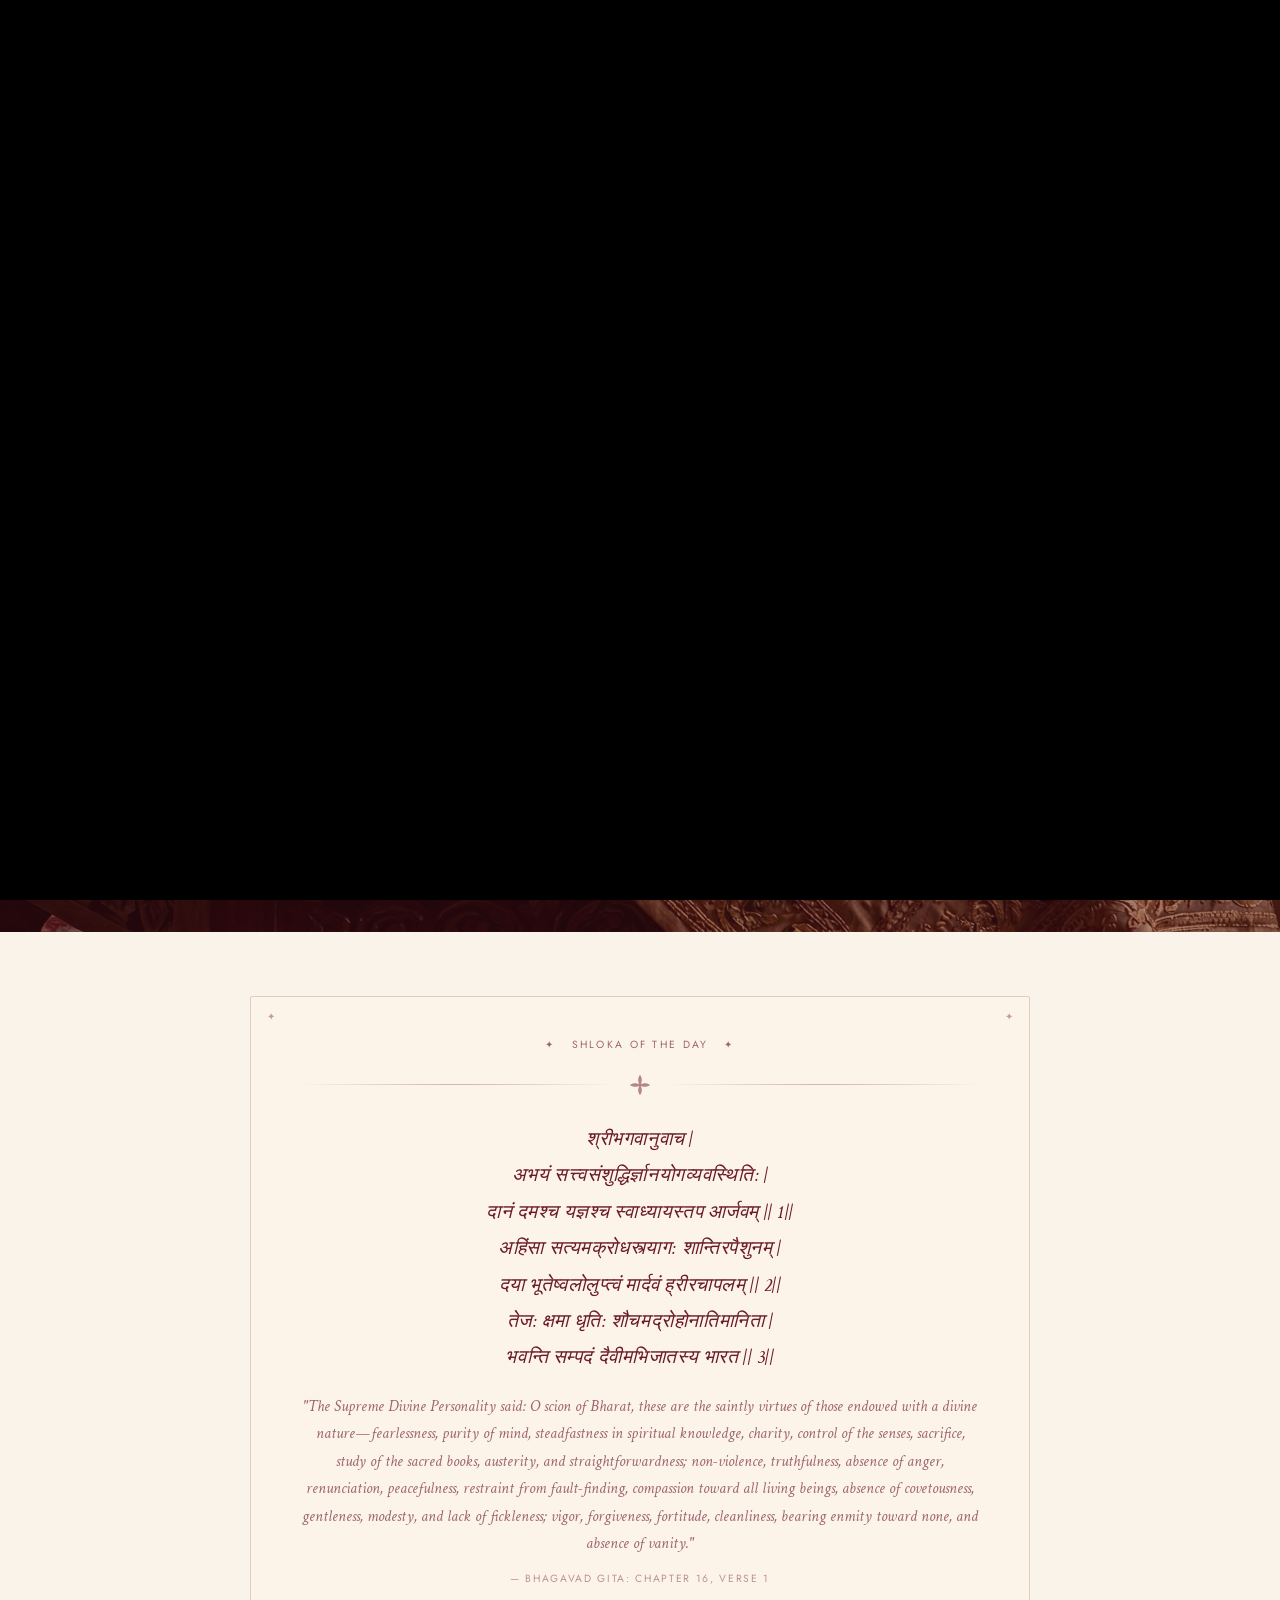
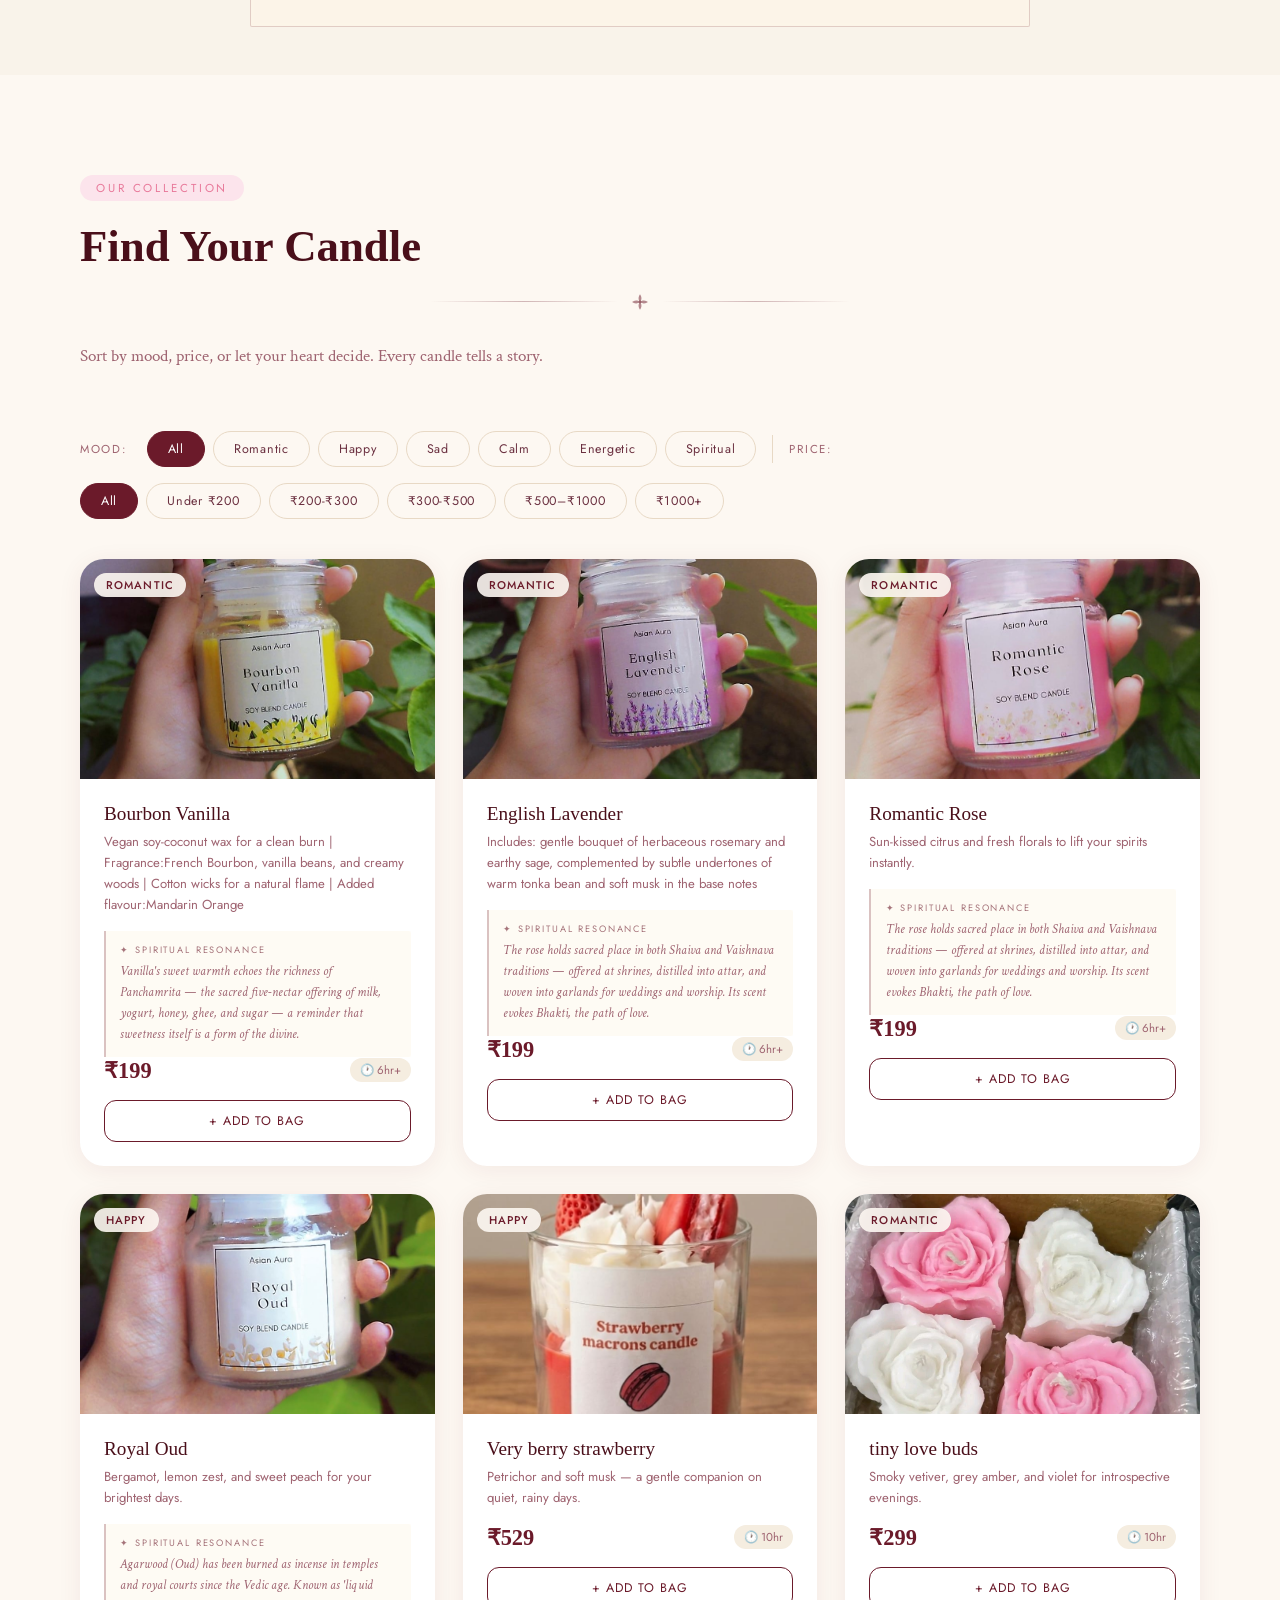
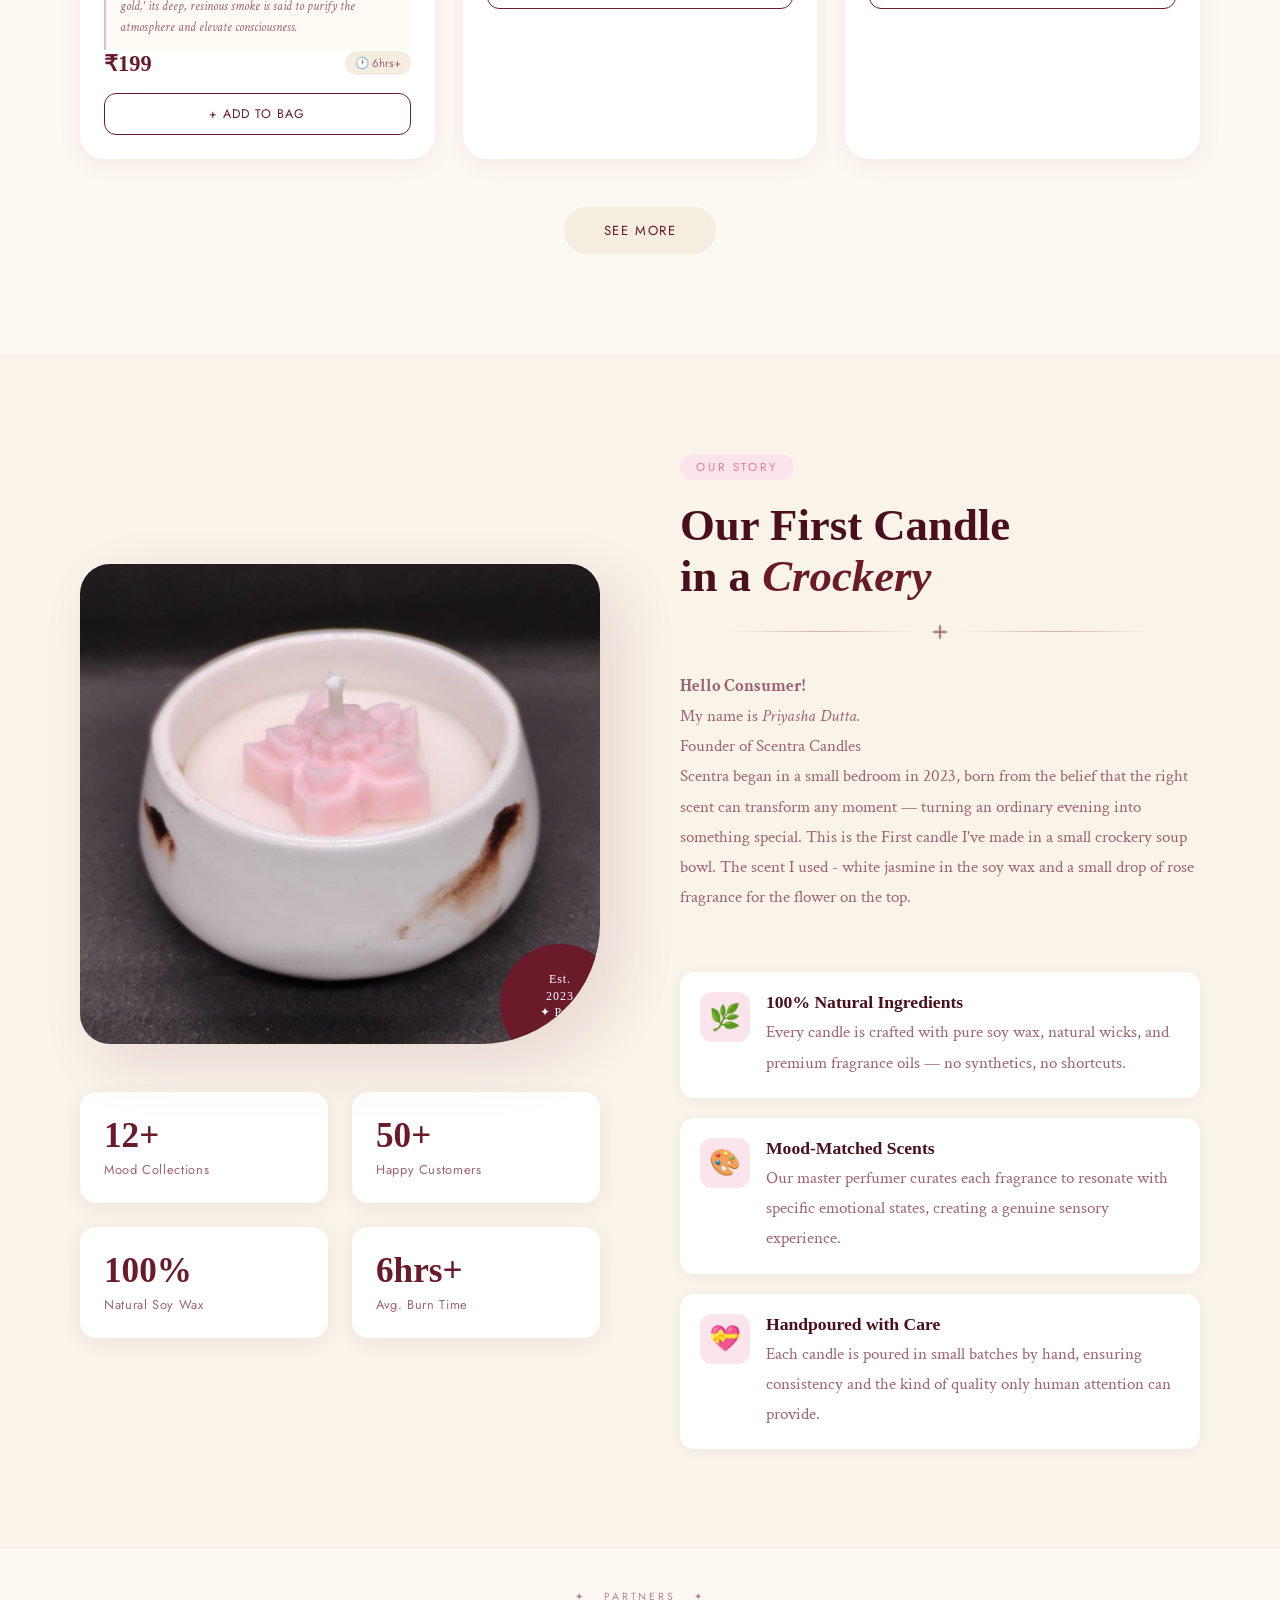
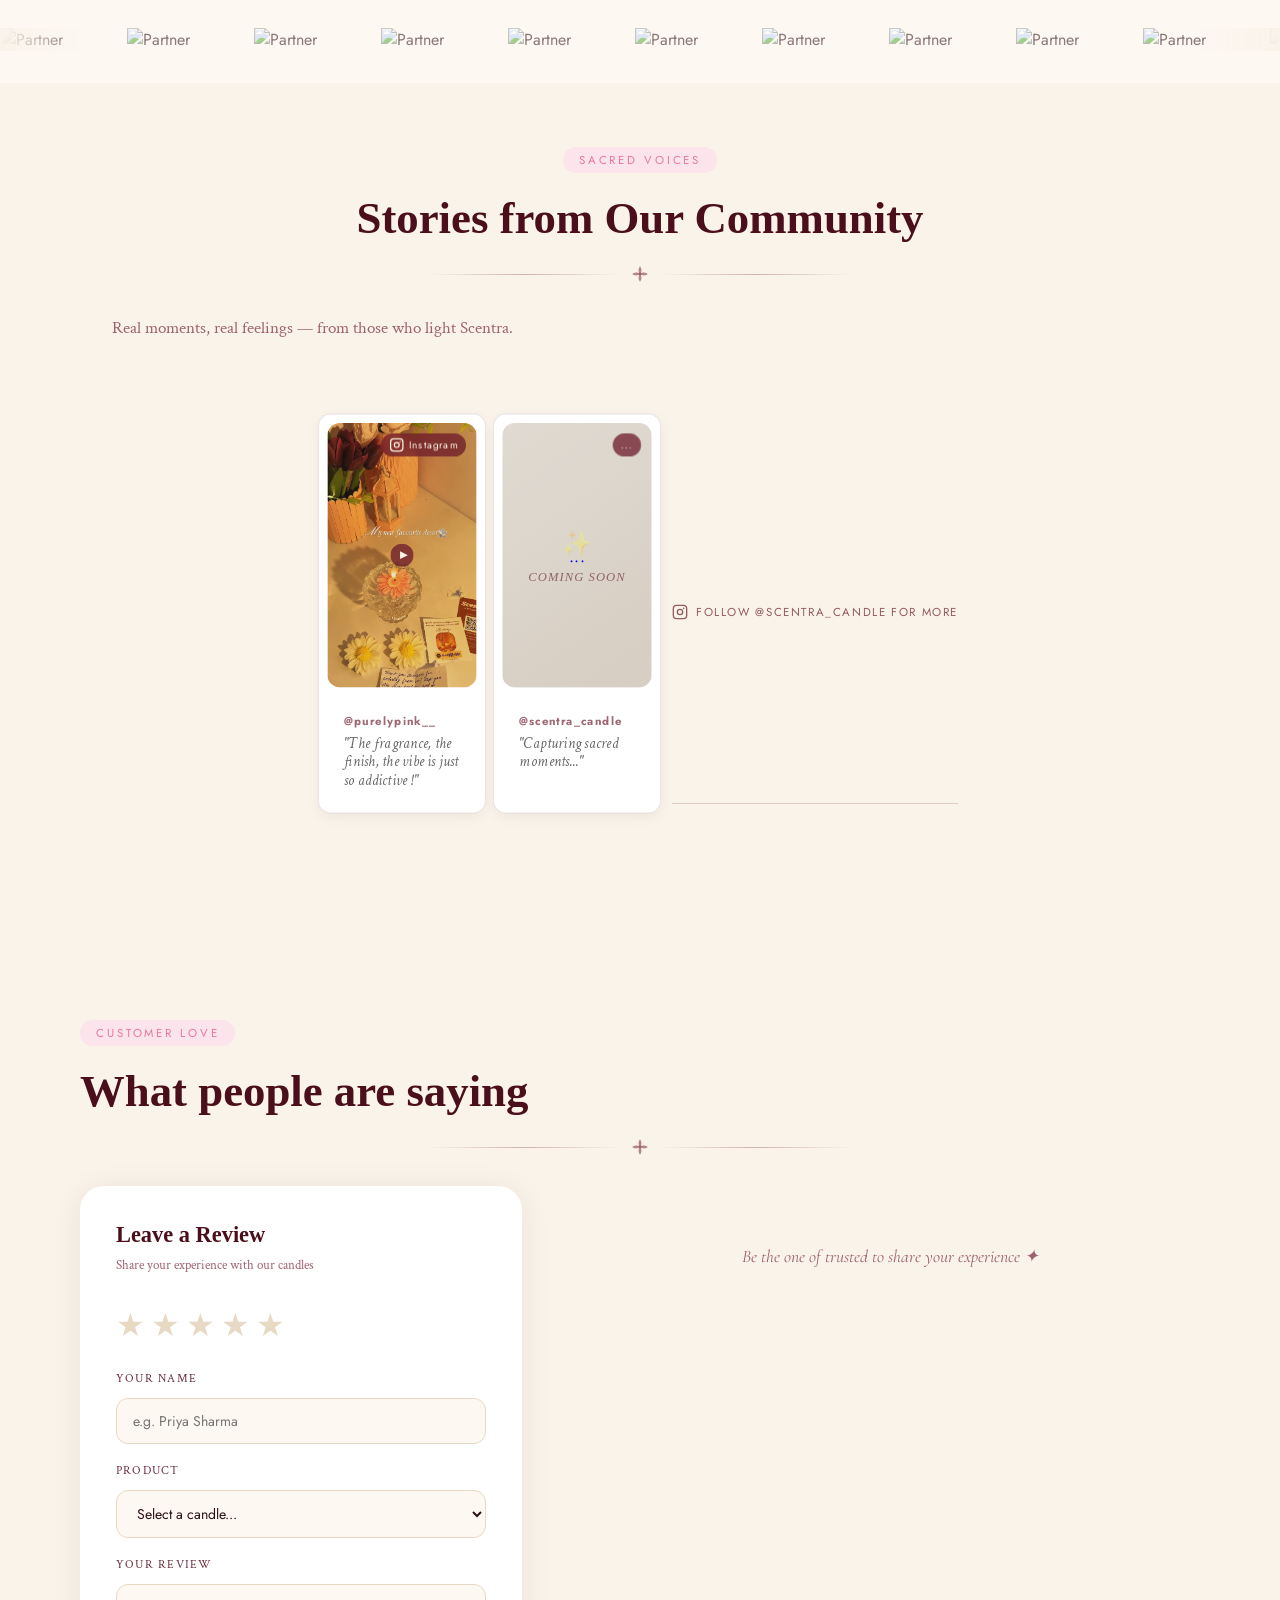
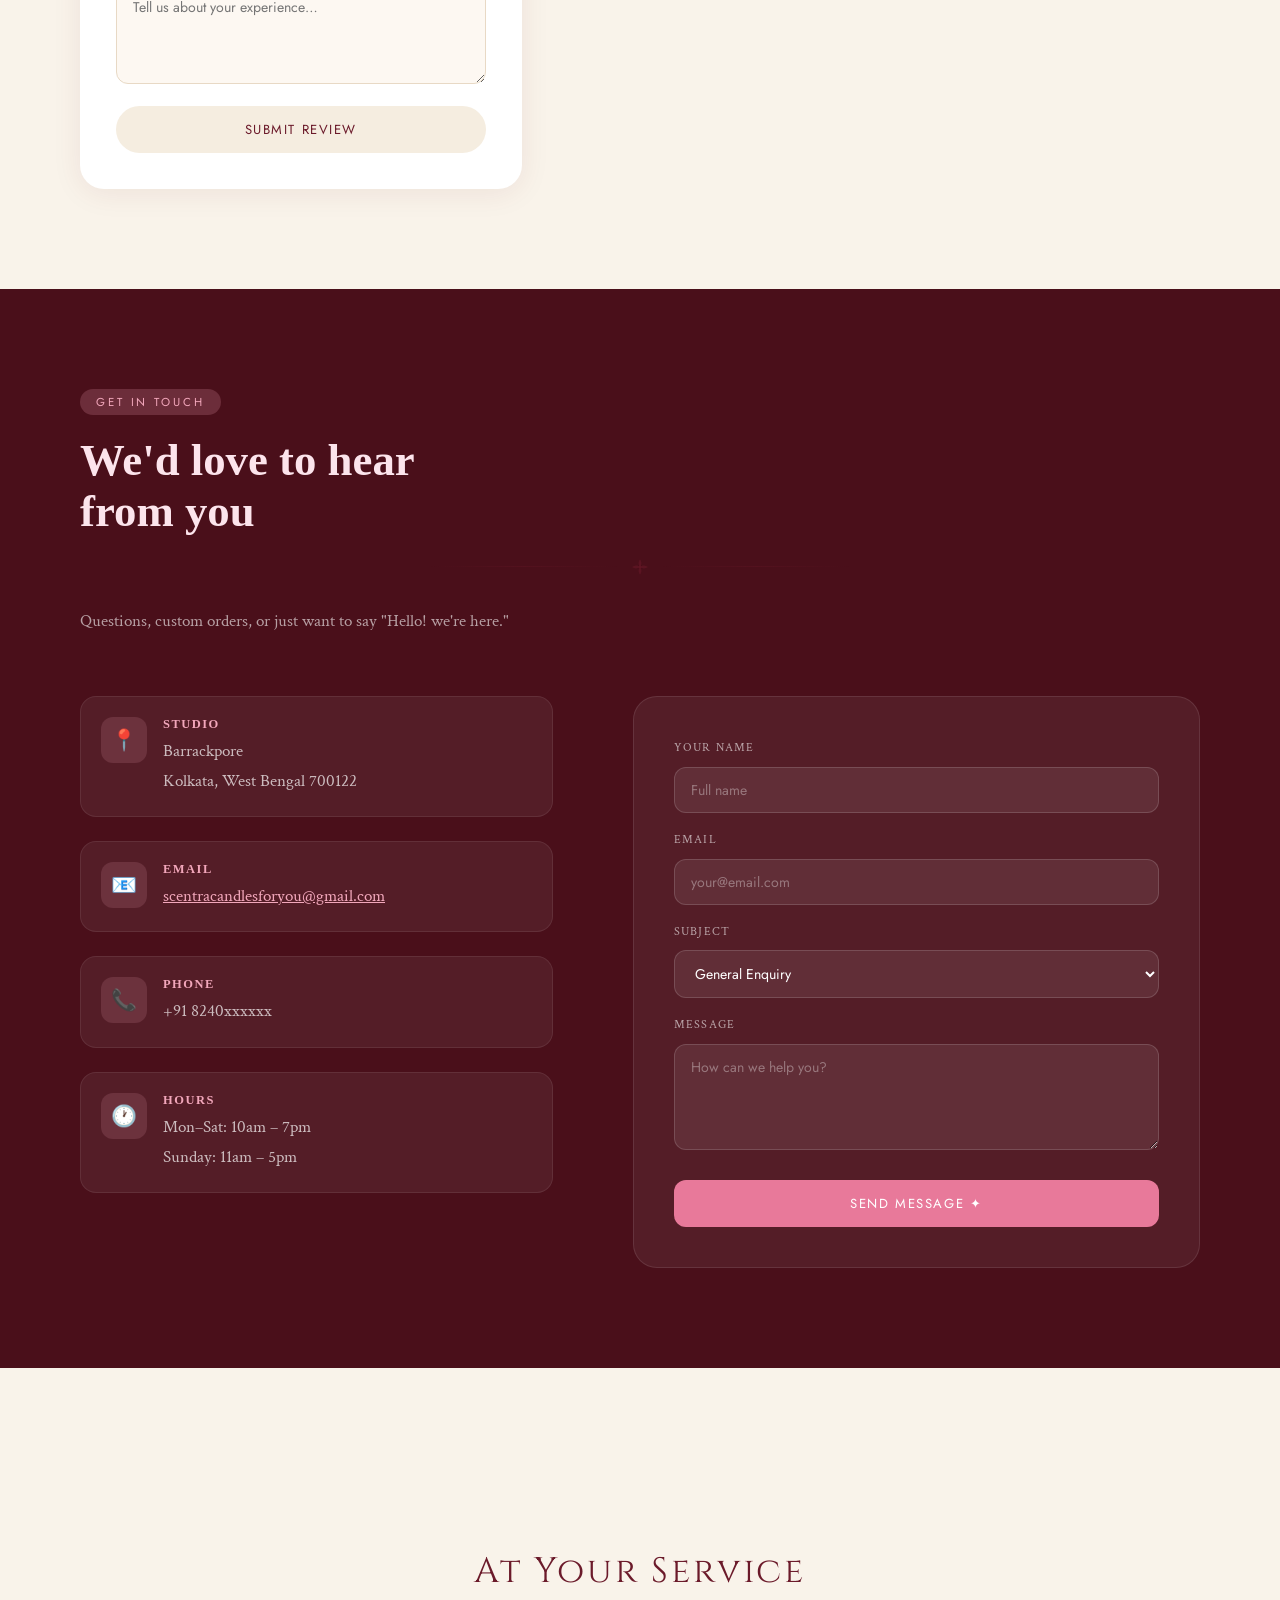
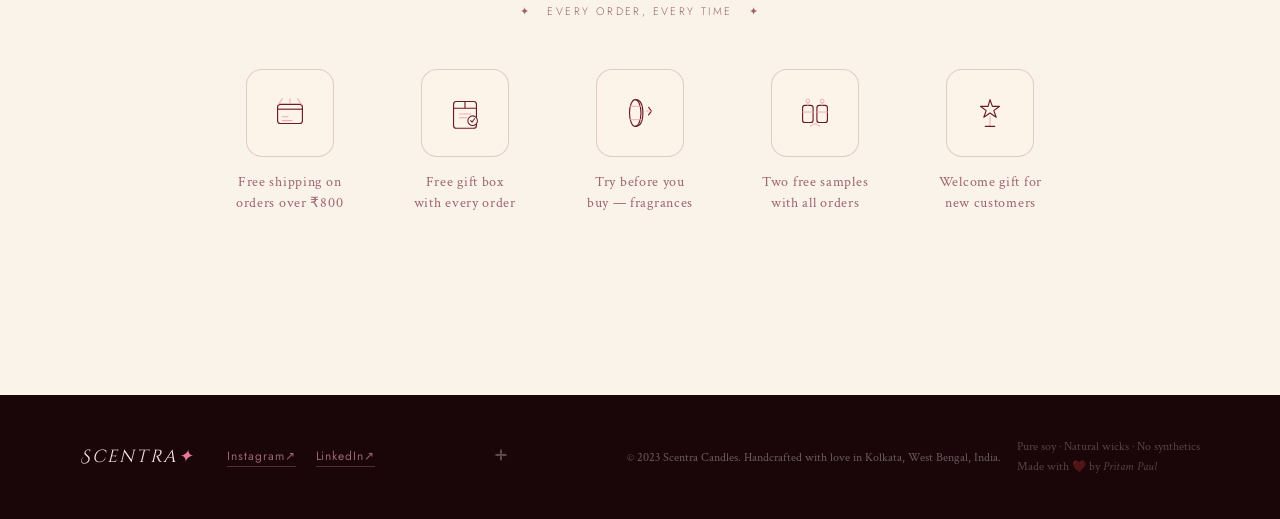
==== commit d73b9c7b: "Update index.html" ====
--- a/index.html
+++ b/index.html
@@ -210,6 +210,66 @@
   color: var(--text-light, #7a5c62);
   opacity: 0.55;
 }
+/*Partner's Section*/
+/* ── Partners Strip ── */
+.scn-partners-section {
+  padding: 2.5rem 0 2rem;
+  background: transparent;
+  text-align: center;
+}
+.scn-partners-title {
+  font-family: 'Jost', sans-serif;
+  font-size: 0.65rem;
+  letter-spacing: 0.28em;
+  text-transform: uppercase;
+  color: var(--maroon, #6b1a2a);
+  opacity: 0.5;
+  margin-bottom: 1.5rem;
+}
+.scn-partners-track-wrap {
+  overflow: hidden;
+  width: 100%;
+  position: relative;
+}
+.scn-partners-track-wrap::before,
+.scn-partners-track-wrap::after {
+  content: '';
+  position: absolute;
+  top: 0; bottom: 0;
+  width: 80px;
+  z-index: 2;
+  pointer-events: none;
+}
+.scn-partners-track-wrap::before {
+  left: 0;
+  background: linear-gradient(to right, var(--beige-warm, #faf9f7), transparent);
+}
+.scn-partners-track-wrap::after {
+  right: 0;
+  background: linear-gradient(to left, var(--beige-warm, #faf9f7), transparent);
+}
+.scn-partners-track {
+  display: flex;
+  align-items: center;
+  gap: 4rem;
+  width: max-content;
+  animation: scnPartnersScroll 28s linear infinite;
+}
+.scn-partners-track:hover { animation-play-state: paused; }
+.scn-partner-logo {
+  height: auto;
+  max-height: 48px;
+  width: auto;
+  object-fit: contain;
+  opacity: 0.55;
+  transition: opacity 0.25s ease;
+  flex-shrink: 0;
+}
+.scn-partner-logo:hover { opacity: 1; }
+@keyframes scnPartnersScroll {
+  0%   { transform: translateX(0); }
+  100% { transform: translateX(-50%); }
+}
 
 /* Intro */
 #scn-intro-container {
@@ -460,6 +520,28 @@
         <div class="value-icon">💝</div>
         <div class="value-text"><h4>Handpoured with Care</h4><p>Each candle is poured in small batches by hand, ensuring consistency and the kind of quality only human attention can provide.</p></div>
       </div>
+    </div>
+  </div>
+</section>
+<!--Partner's Section-->
+  <!-- PARTNERS -->
+<section class="scn-partners-section">
+  <div class="scn-partners-title">✦ &nbsp; Partners &nbsp; ✦</div>
+  <div class="scn-partners-track-wrap">
+    <div class="scn-partners-track" id="scn-partners-track">
+      <img class="scn-partner-logo" src="chaculture.png" alt="Partner">
+      <img class="scn-partner-logo" src="" alt="Partner">
+      <img class="scn-partner-logo" src="" alt="Partner">
+      <img class="scn-partner-logo" src="" alt="Partner">
+      <img class="scn-partner-logo" src="" alt="Partner">
+      <img class="scn-partner-logo" src="" alt="Partner">
+      <!-- Duplicate set for seamless loop -->
+      <img class="scn-partner-logo" src="" alt="Partner">
+      <img class="scn-partner-logo" src="" alt="Partner">
+      <img class="scn-partner-logo" src="" alt="Partner">
+      <img class="scn-partner-logo" src="" alt="Partner">
+      <img class="scn-partner-logo" src="" alt="Partner">
+      <img class="scn-partner-logo" src="" alt="Partner">
     </div>
   </div>
 </section>
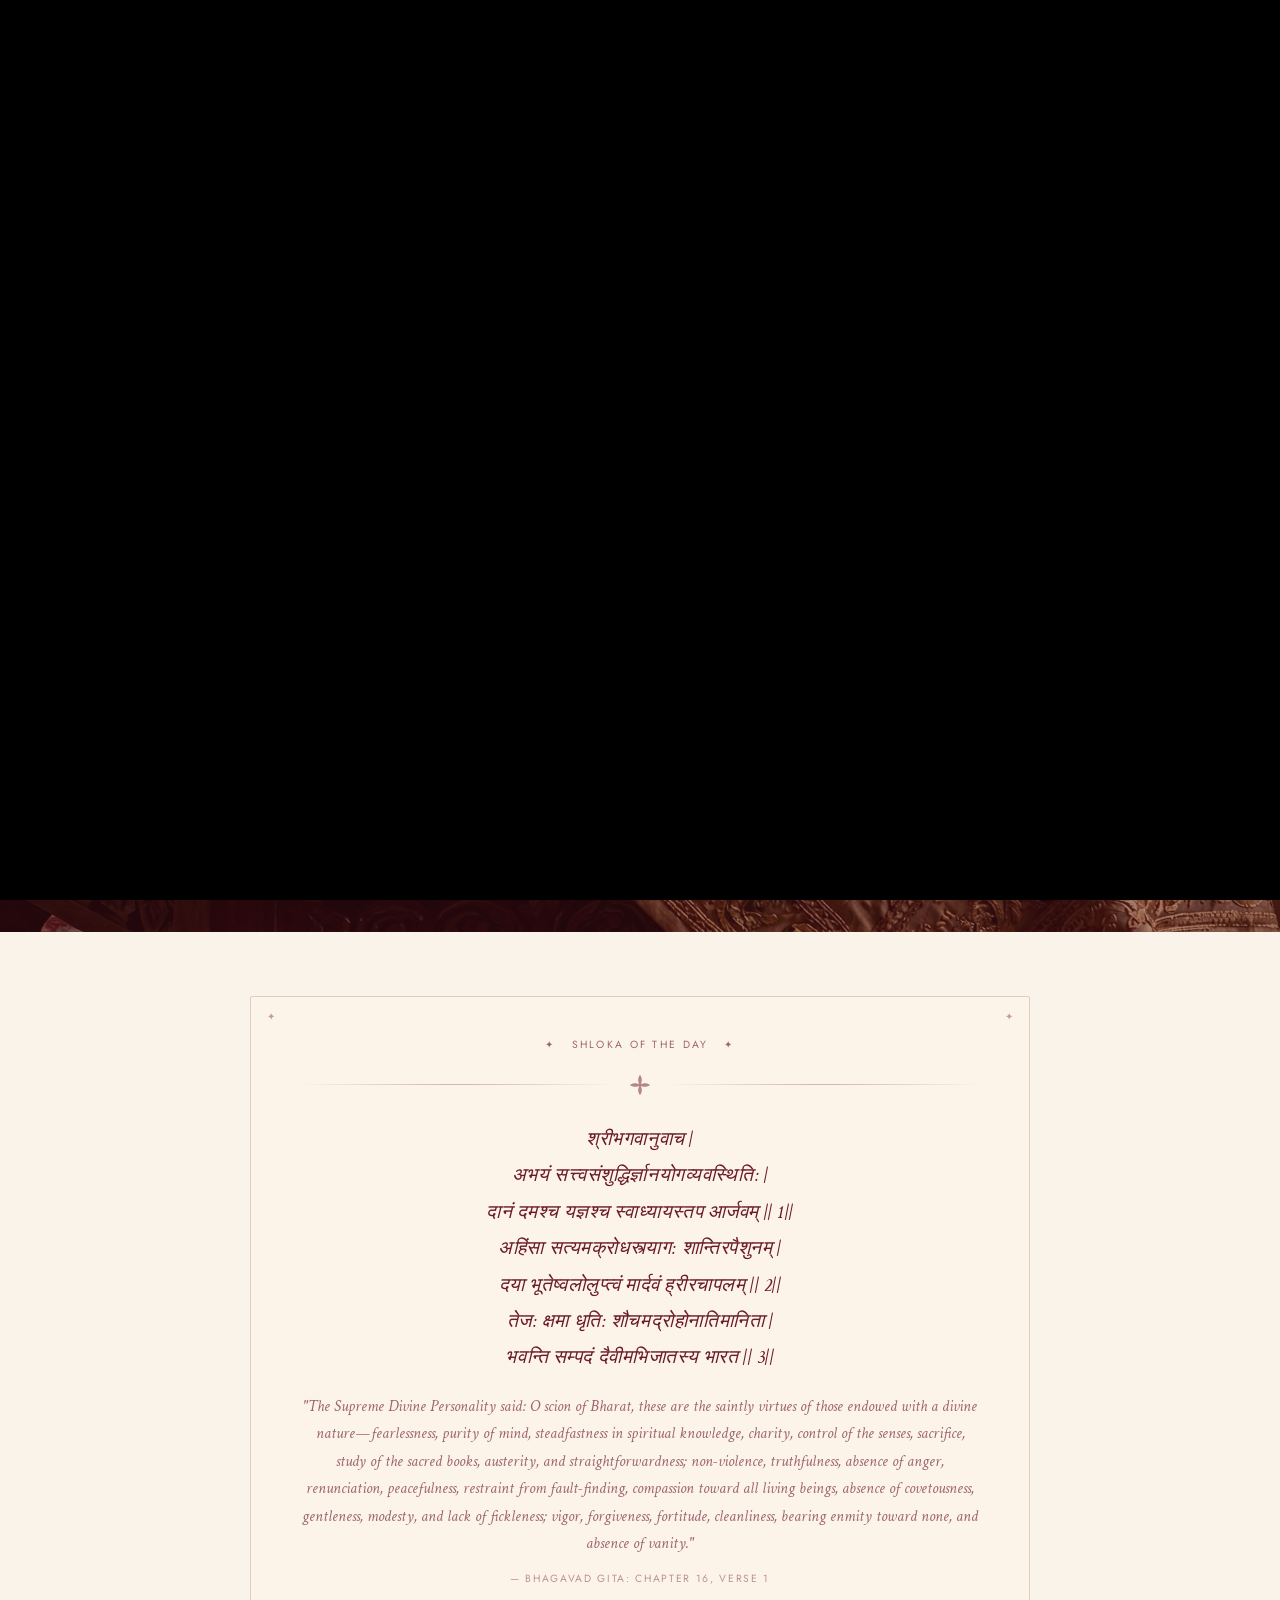
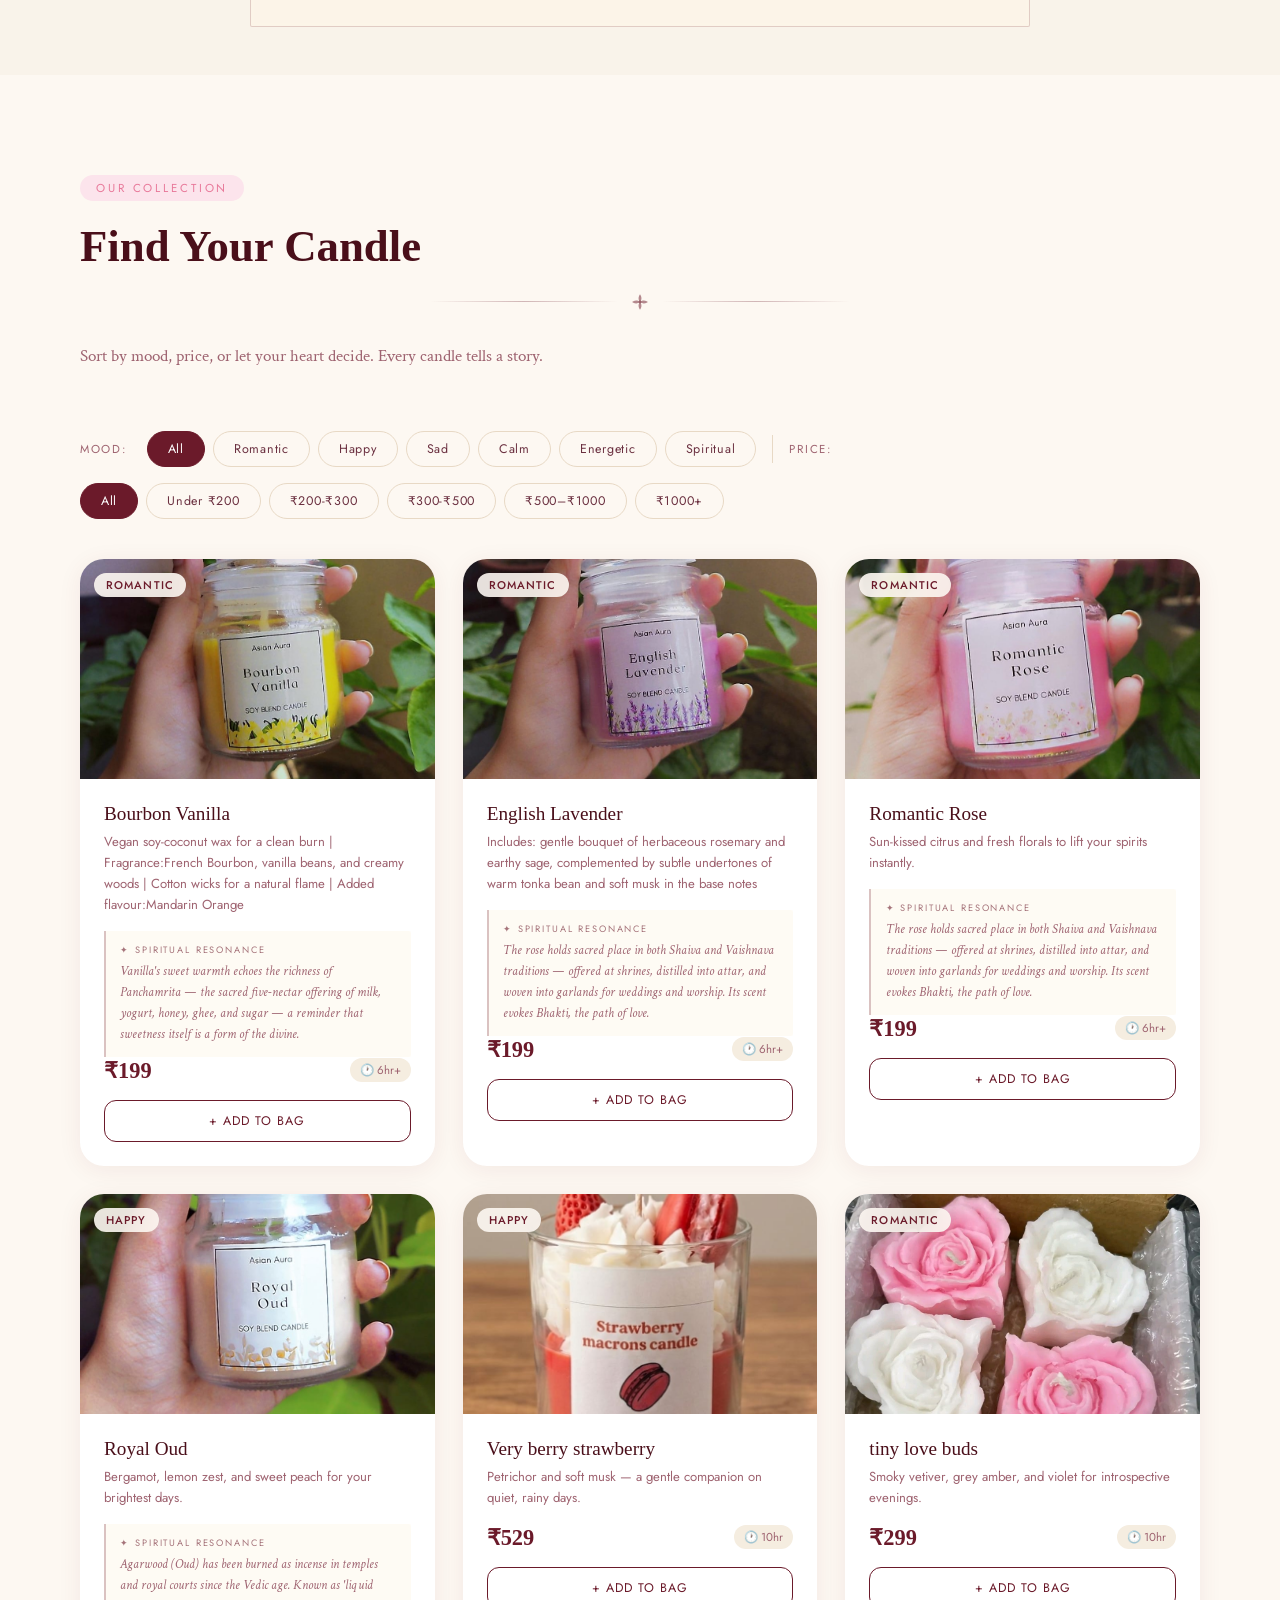
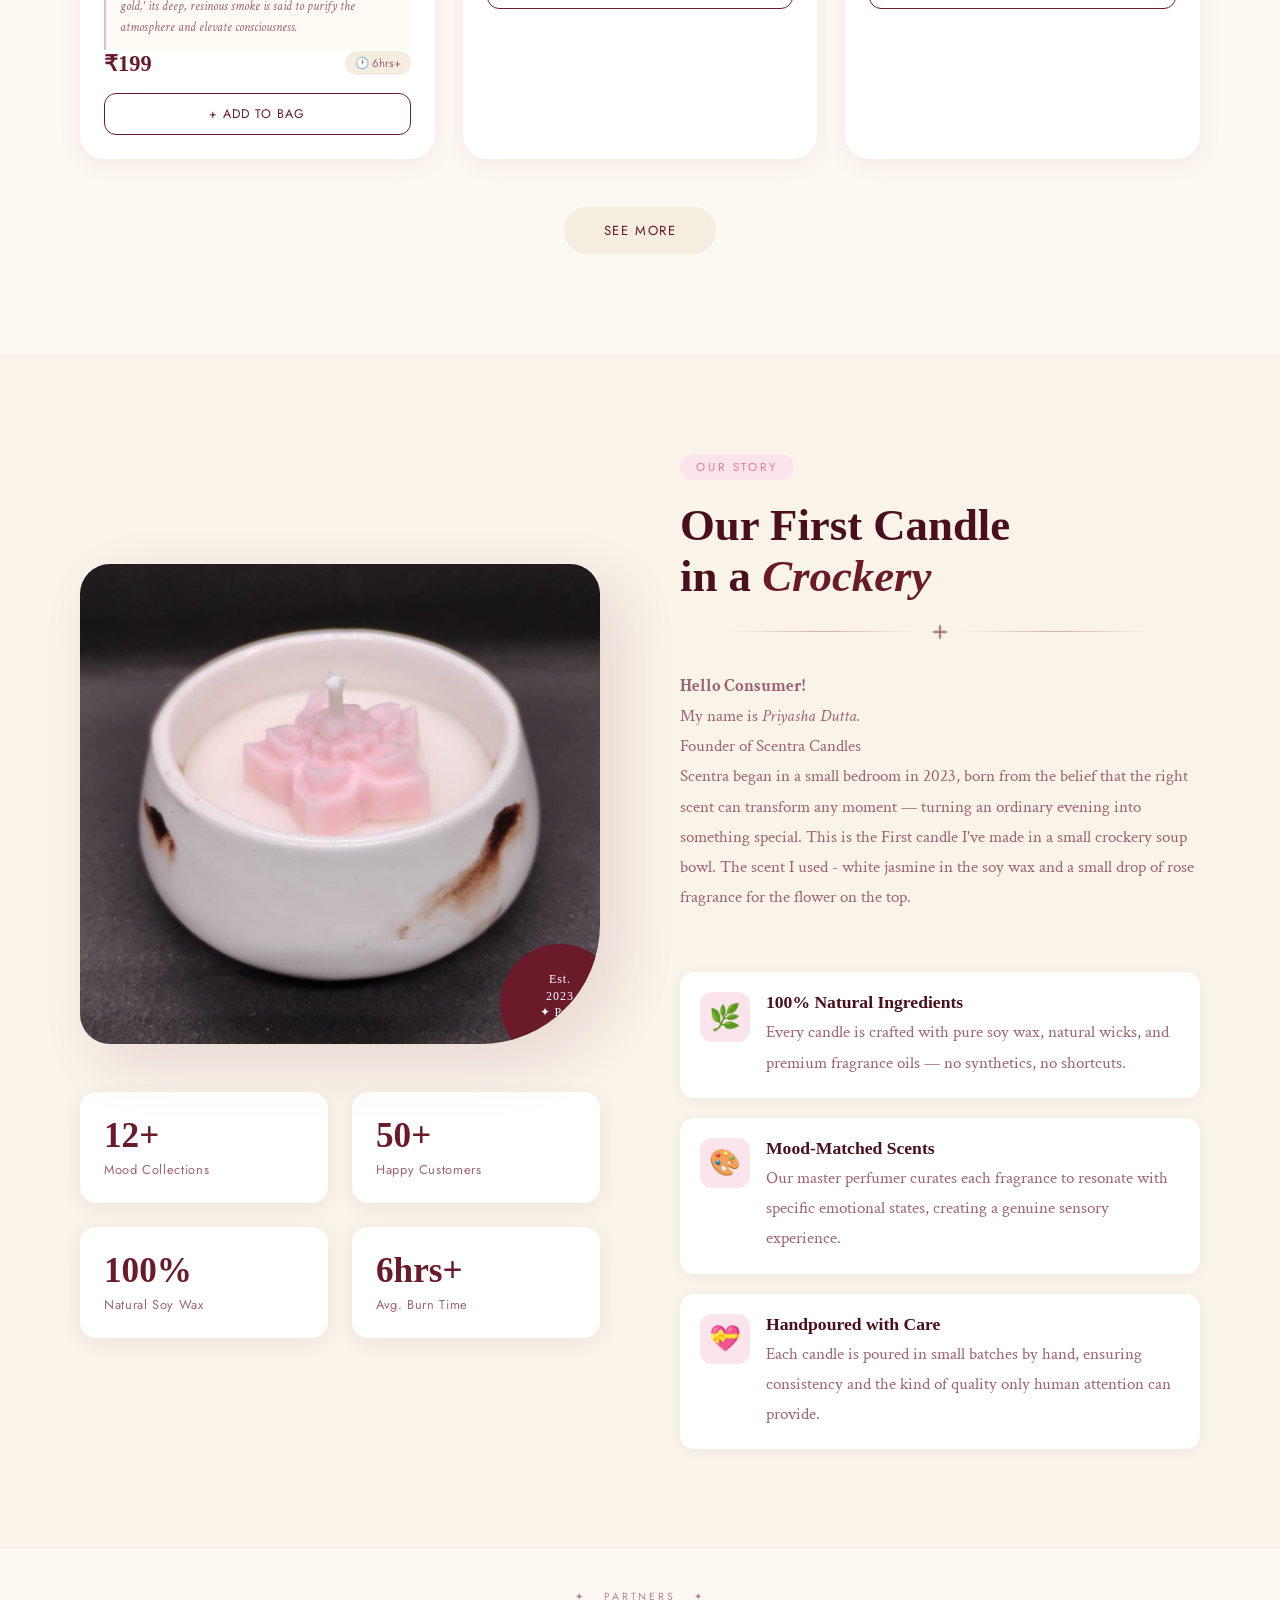
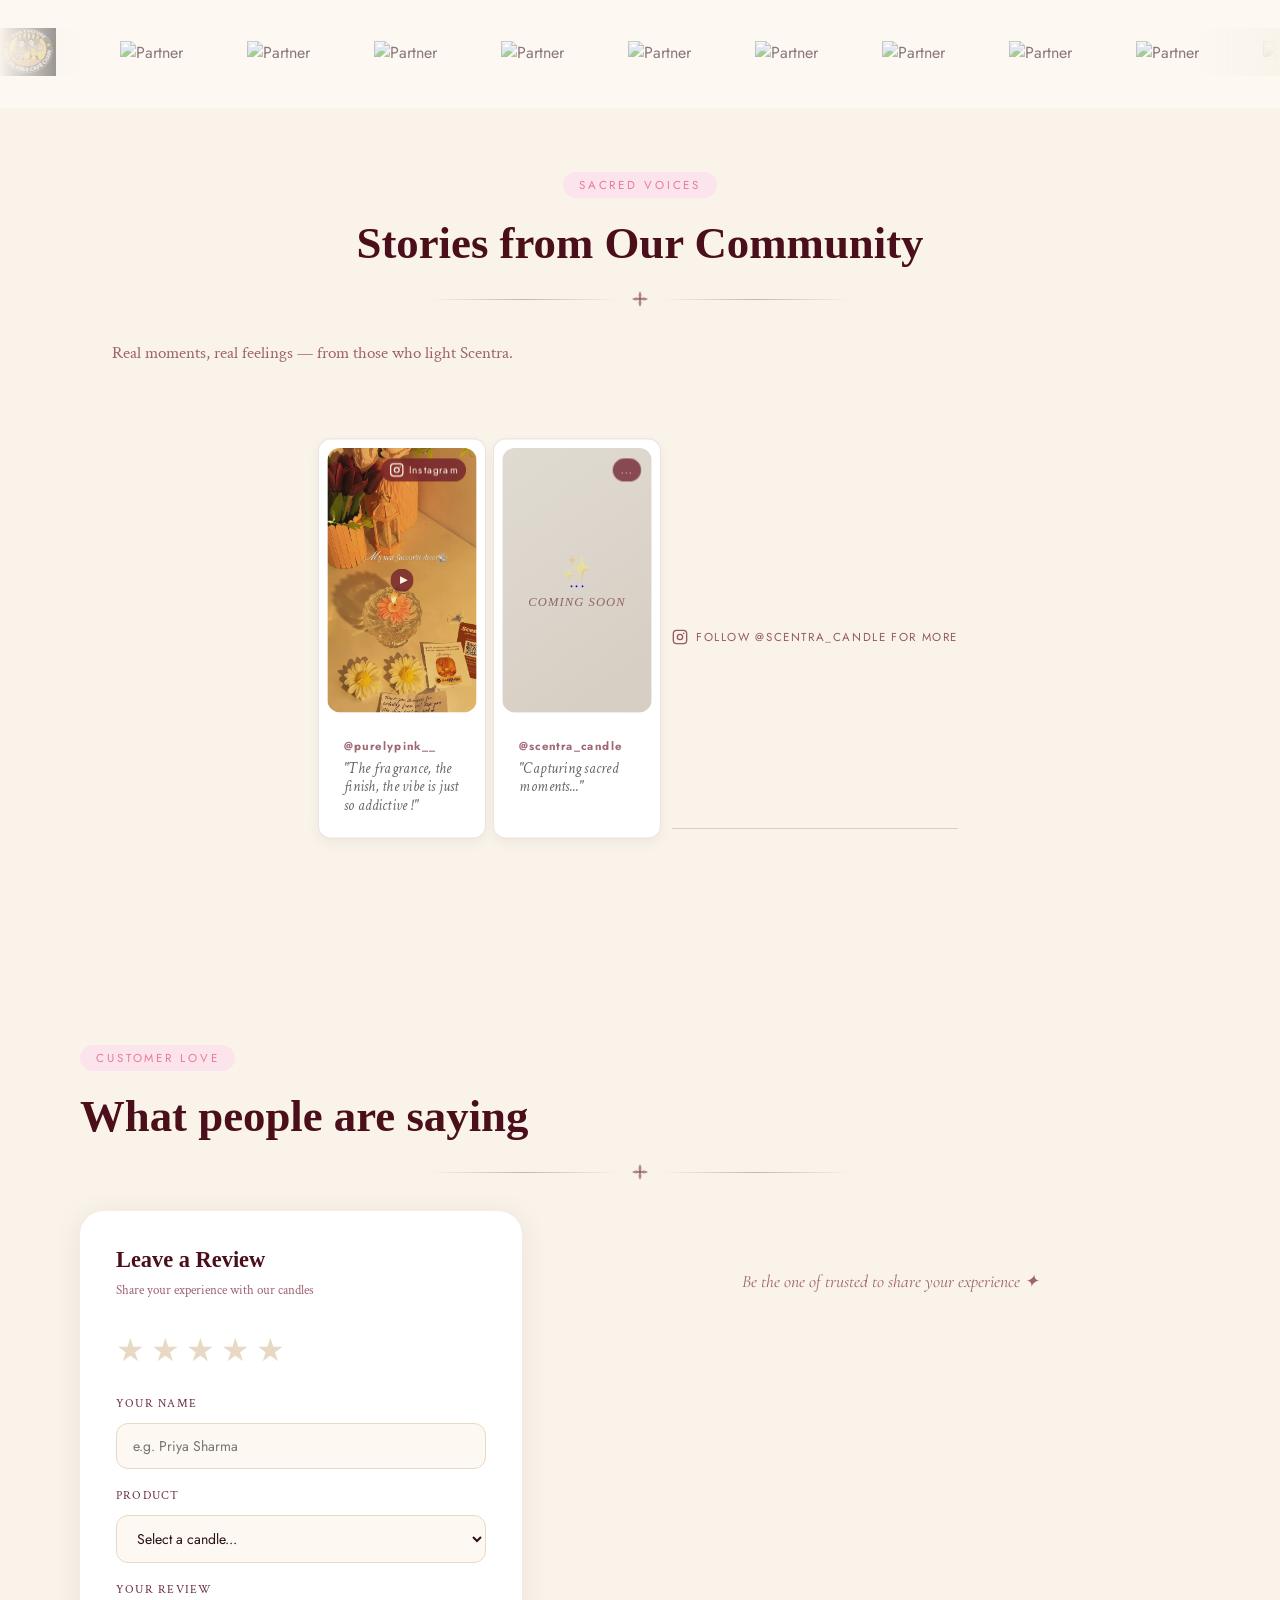
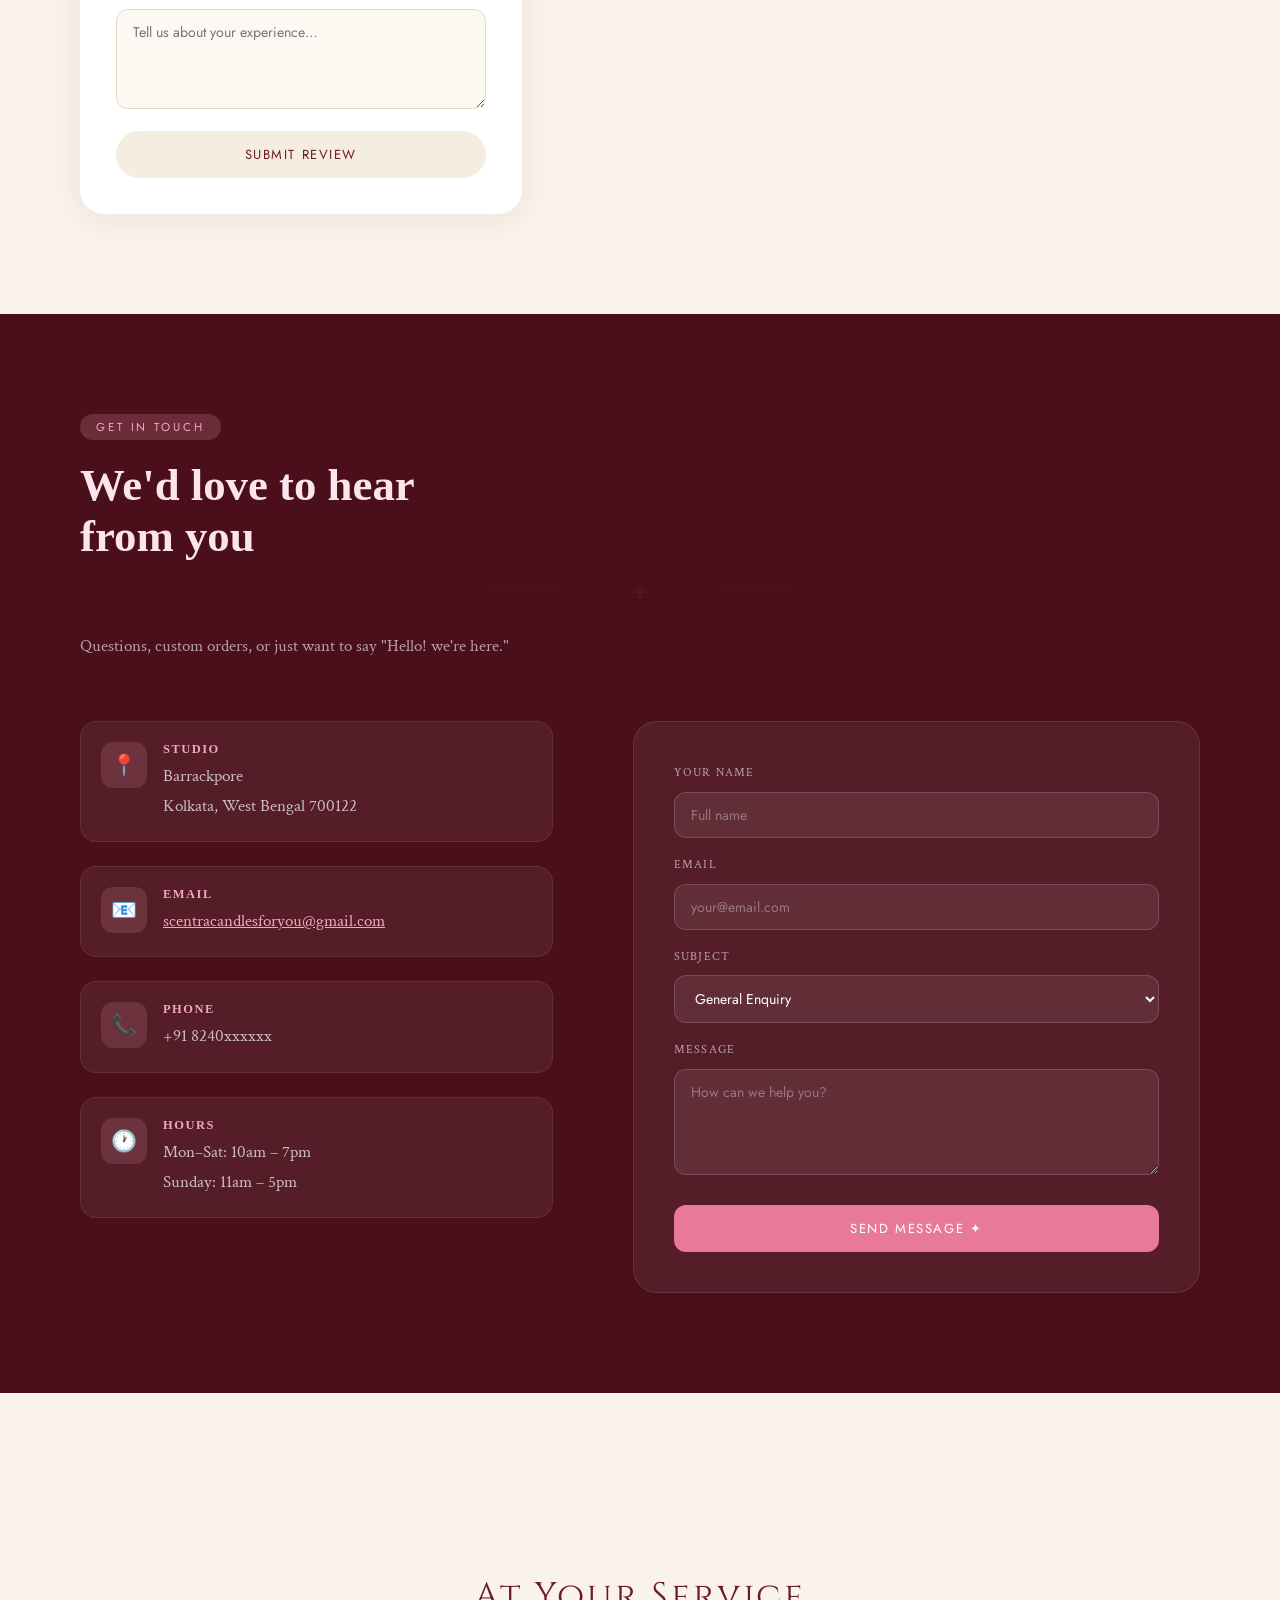
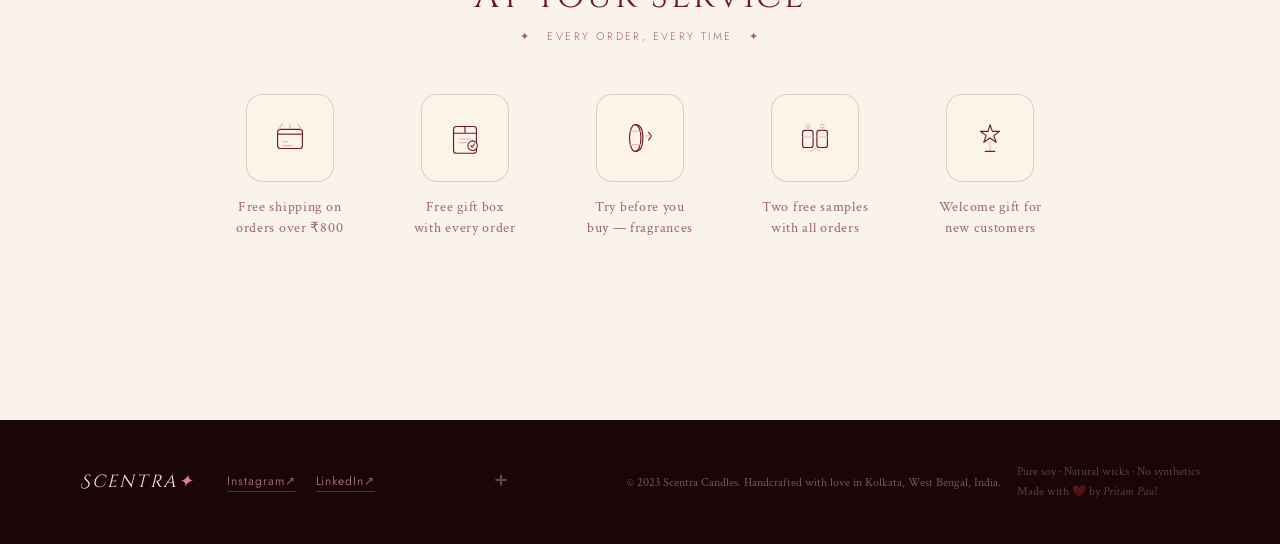
==== commit 05471dae: "Update index.html" ====
--- a/index.html
+++ b/index.html
@@ -529,7 +529,7 @@
   <div class="scn-partners-title">✦ &nbsp; Partners &nbsp; ✦</div>
   <div class="scn-partners-track-wrap">
     <div class="scn-partners-track" id="scn-partners-track">
-      <img class="scn-partner-logo" src="chaculture.png" alt="Partner">
+      <img class="scn-partner-logo" src="chaculture.jpeg" alt="Partner">
       <img class="scn-partner-logo" src="" alt="Partner">
       <img class="scn-partner-logo" src="" alt="Partner">
       <img class="scn-partner-logo" src="" alt="Partner">
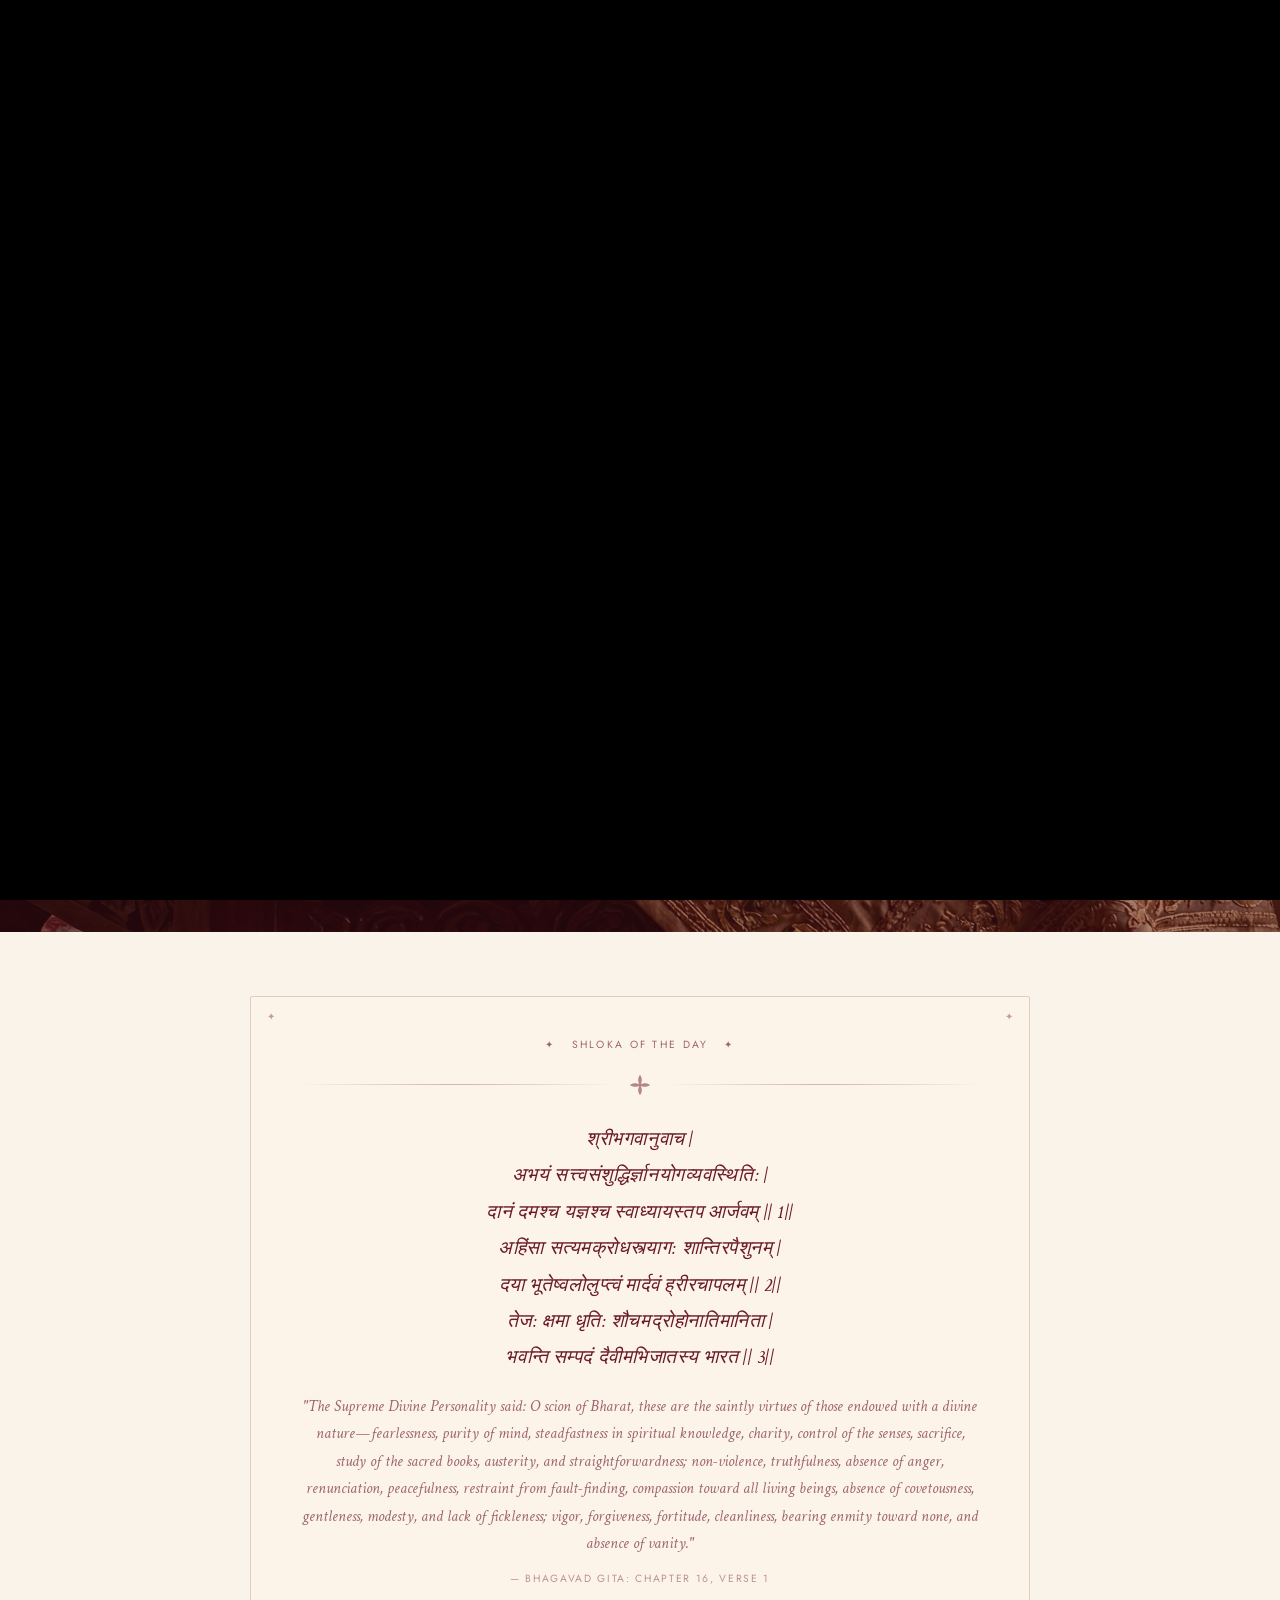
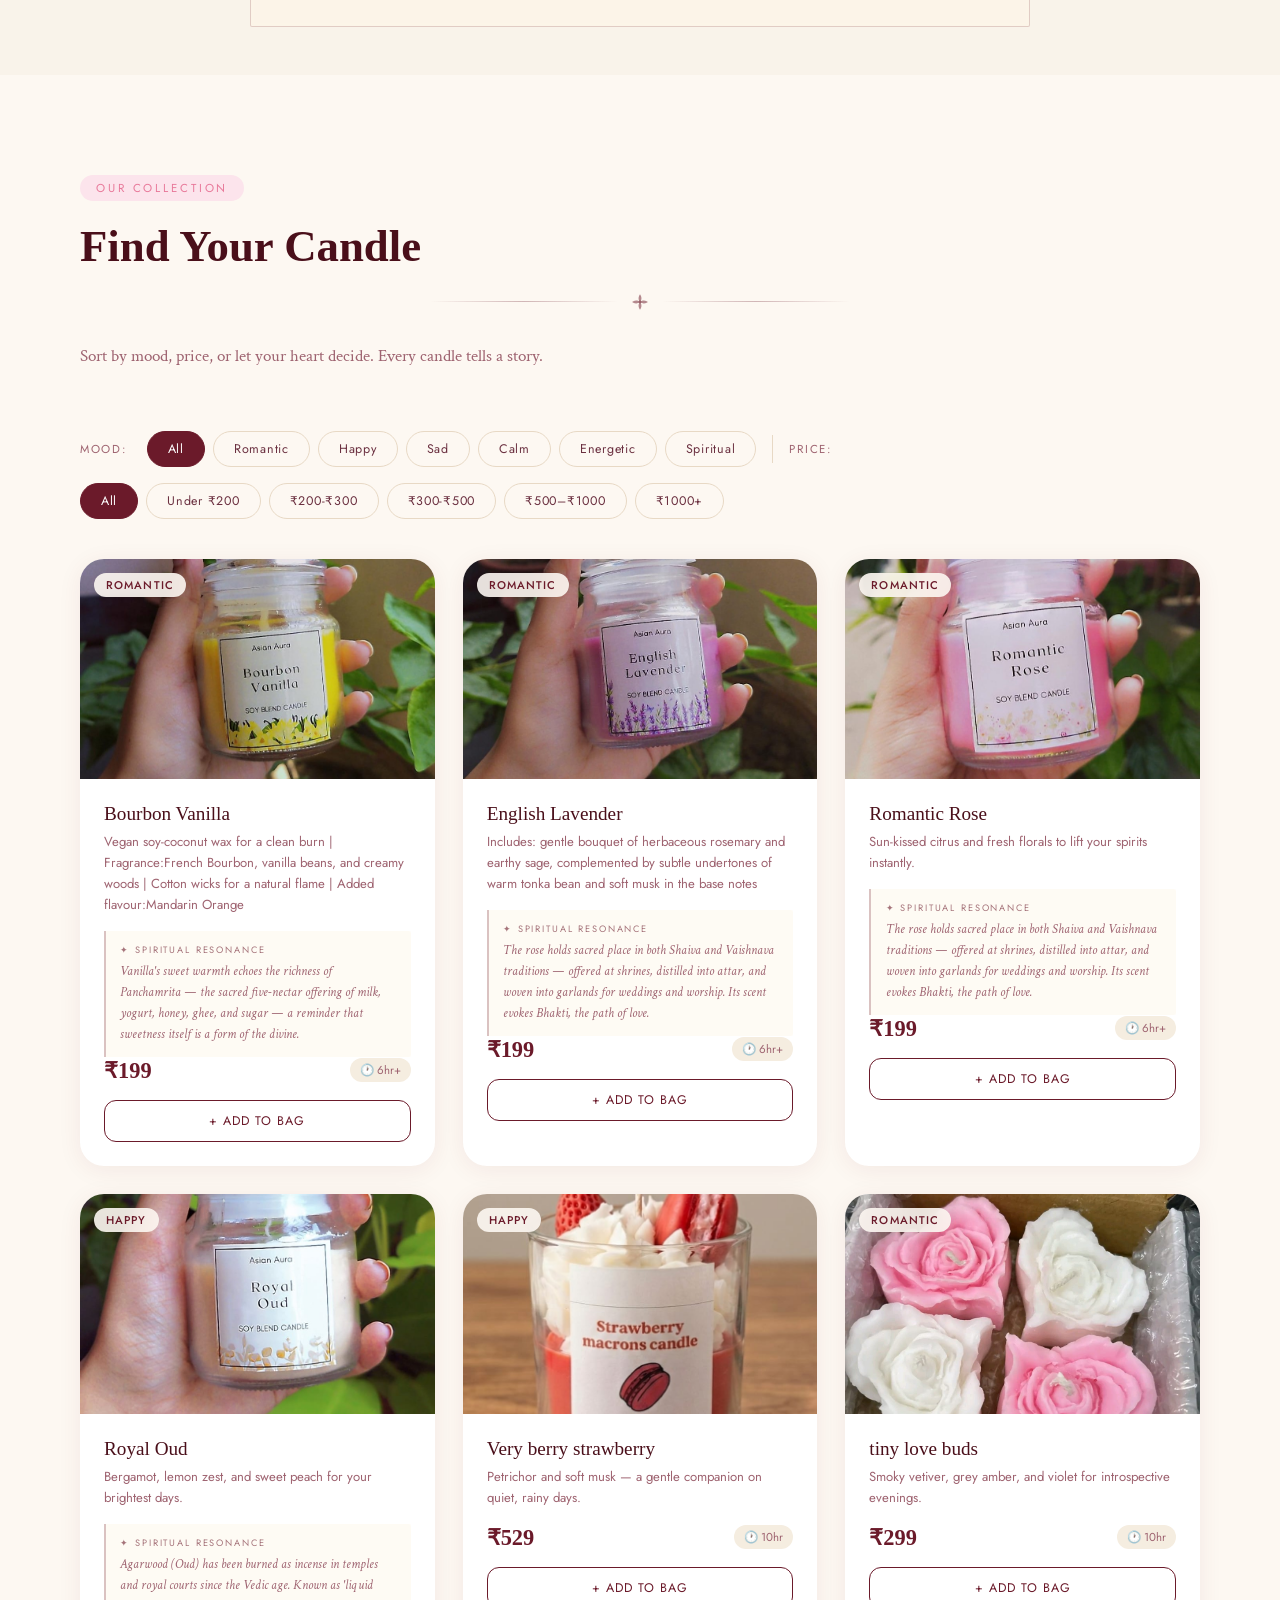
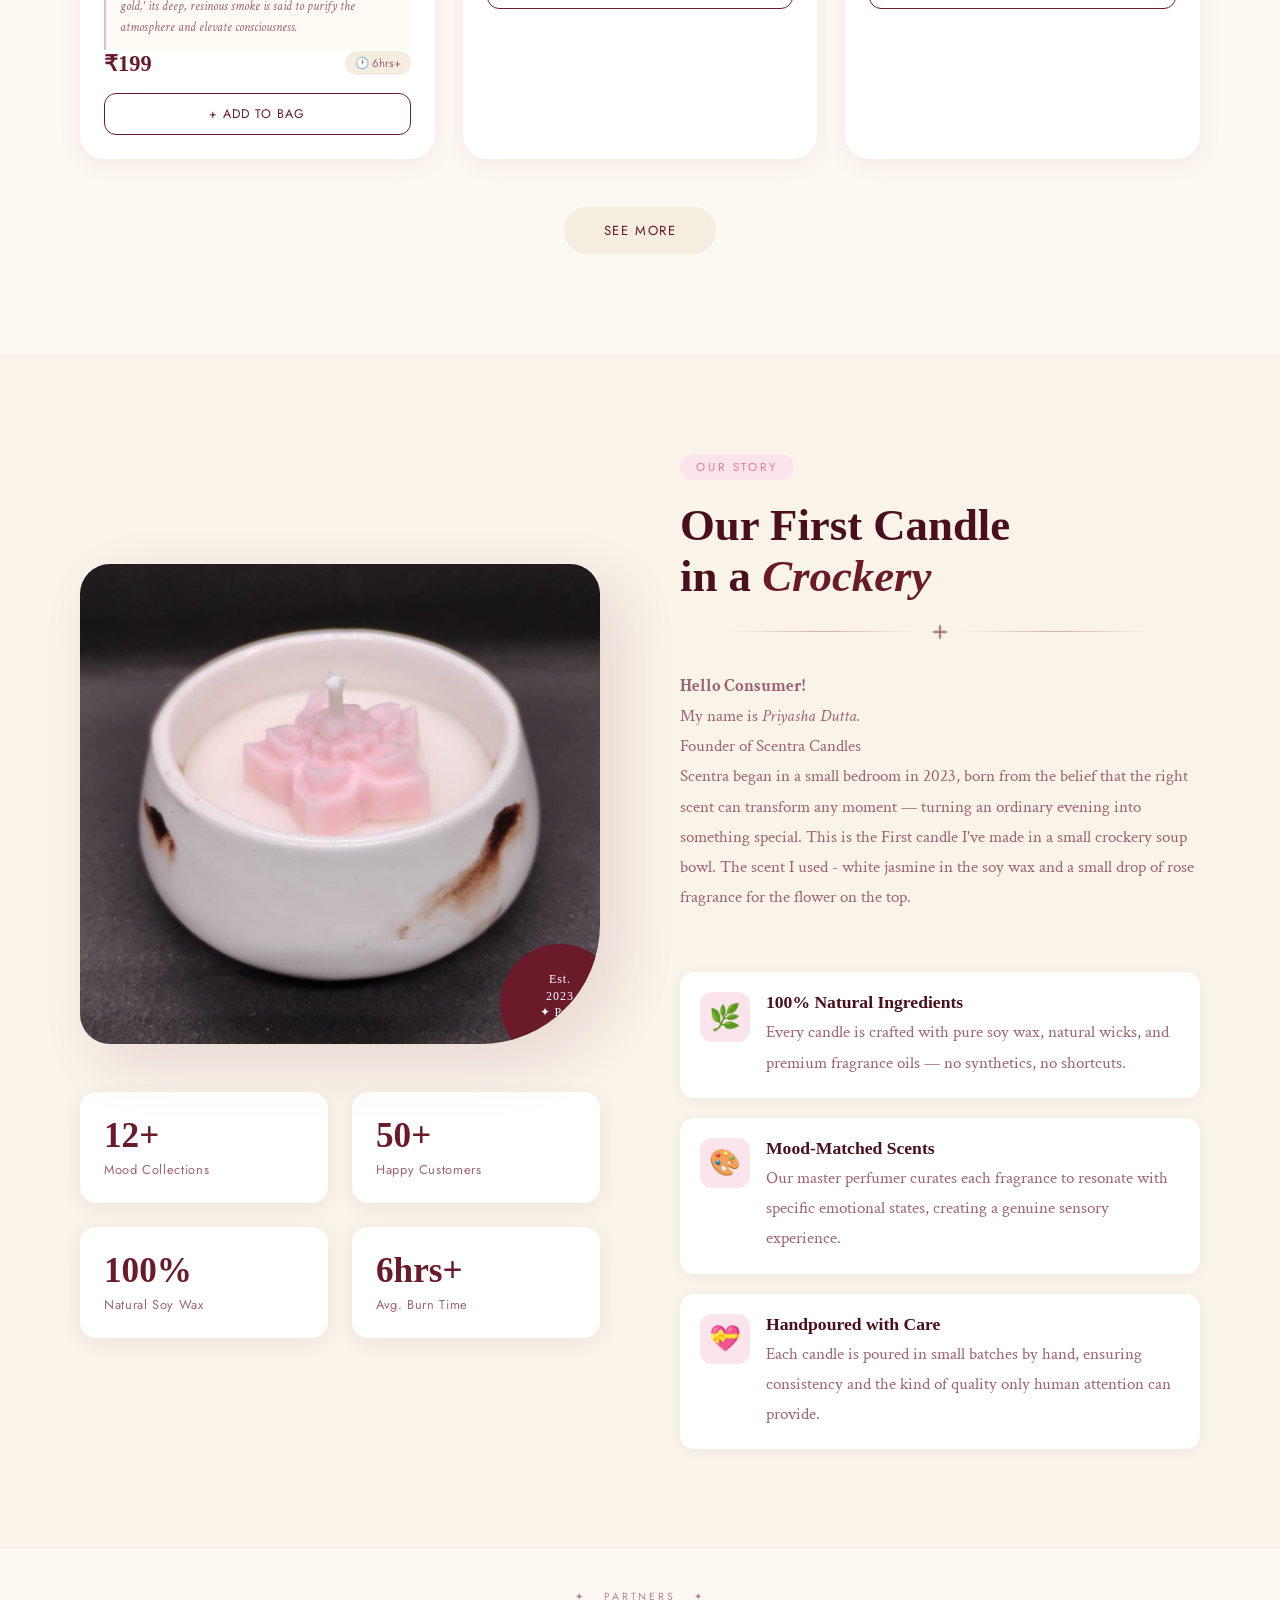
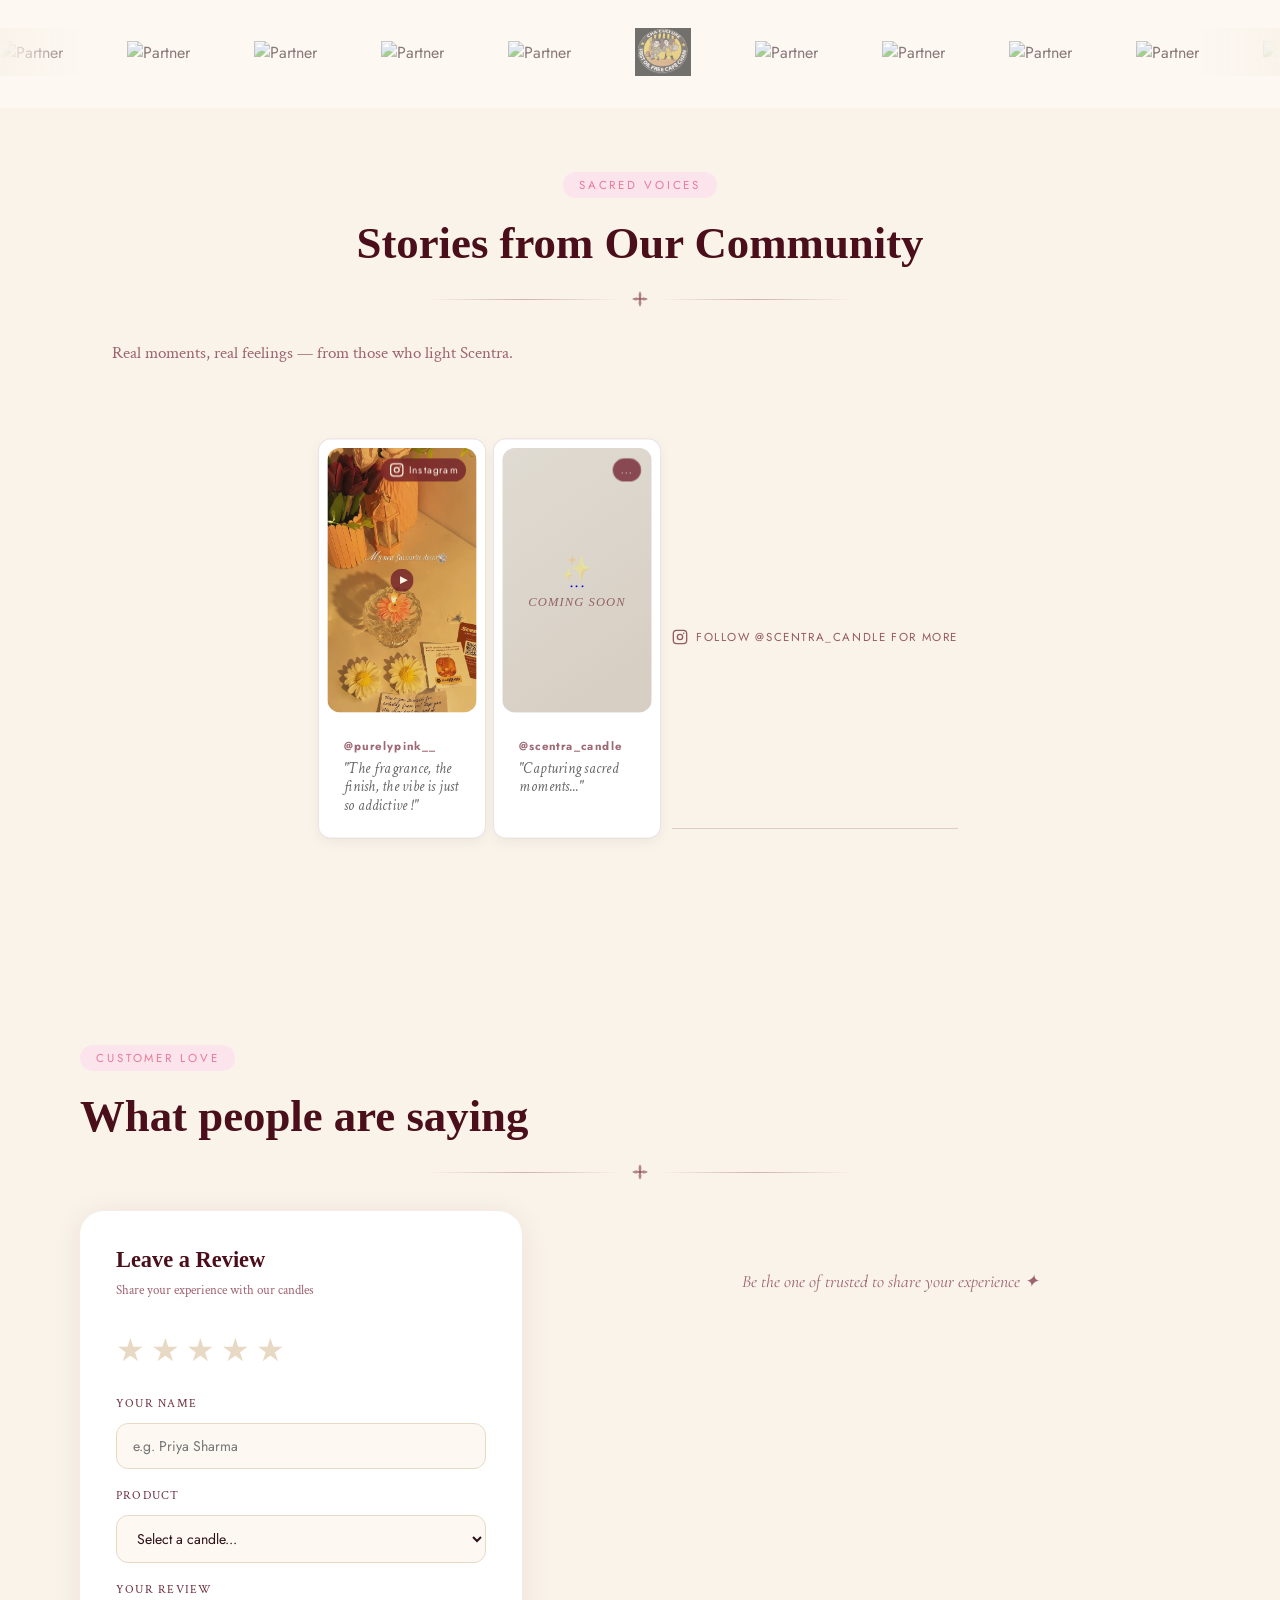
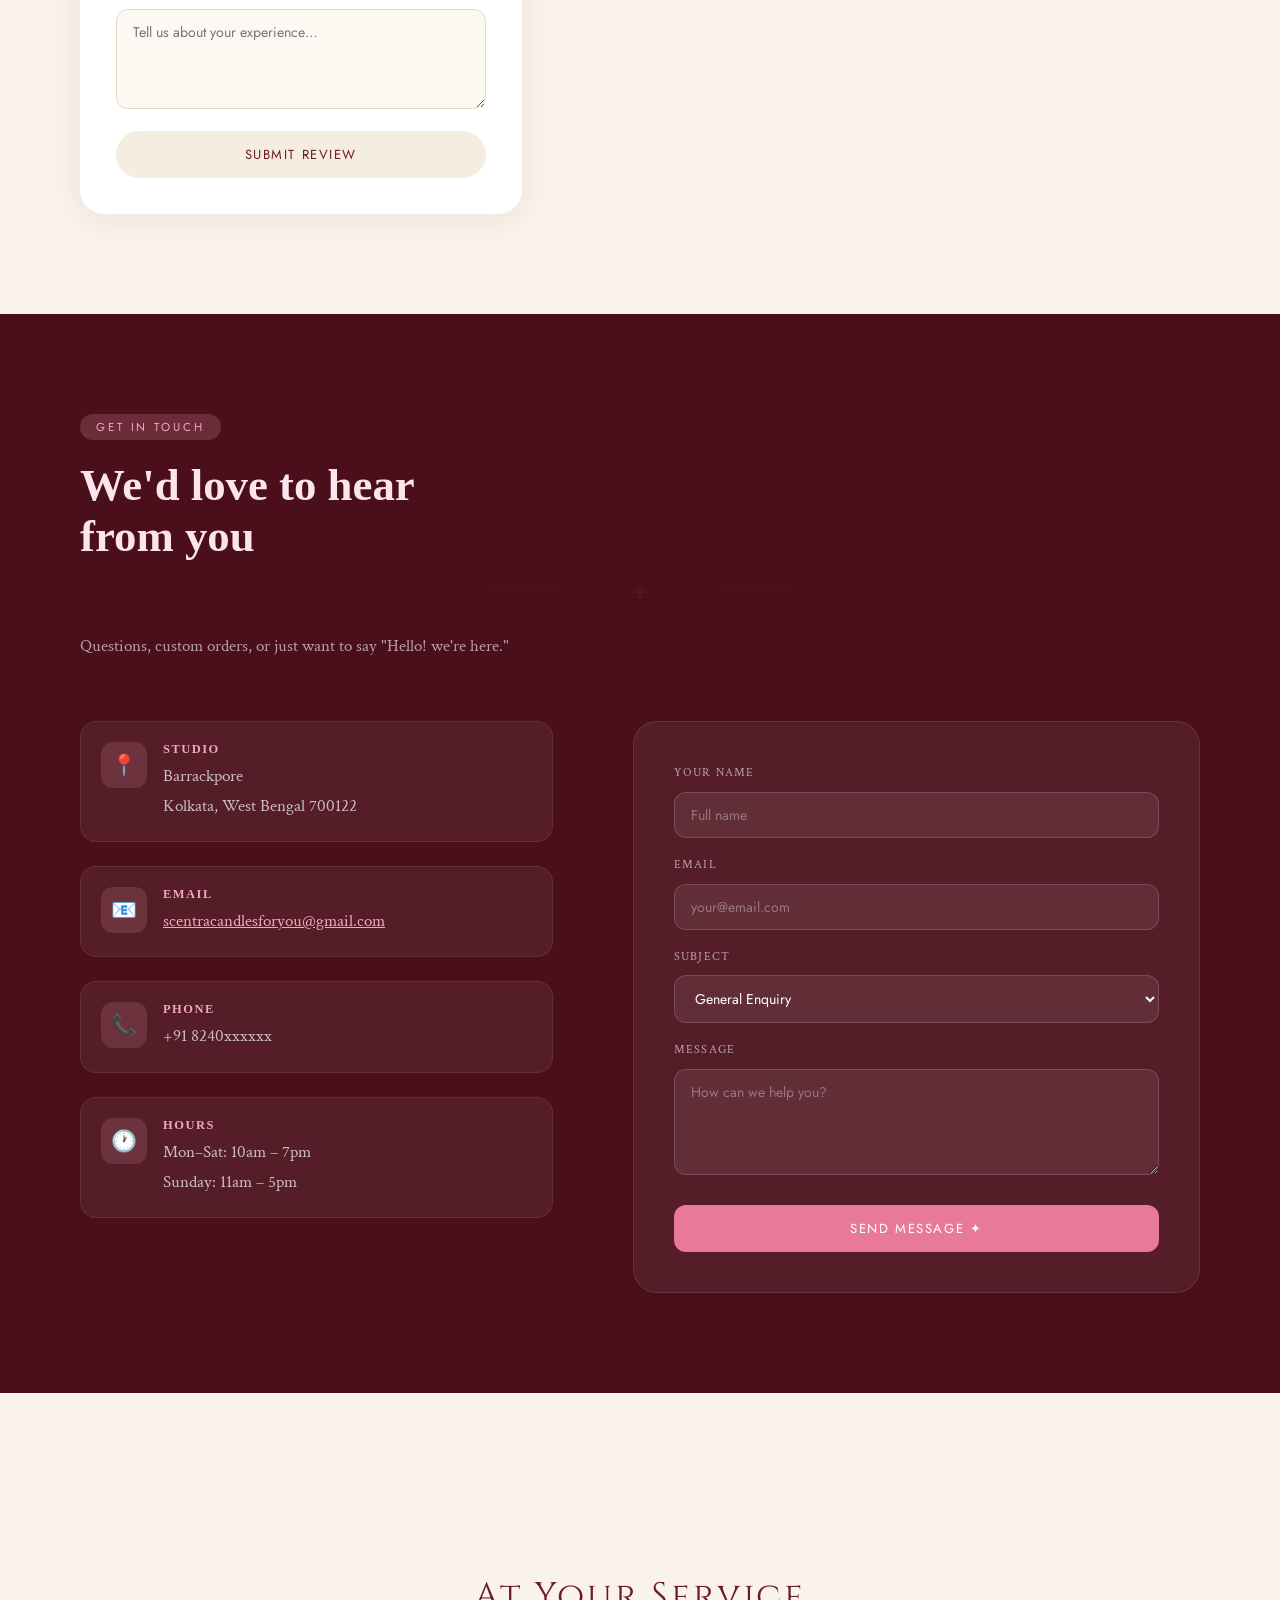
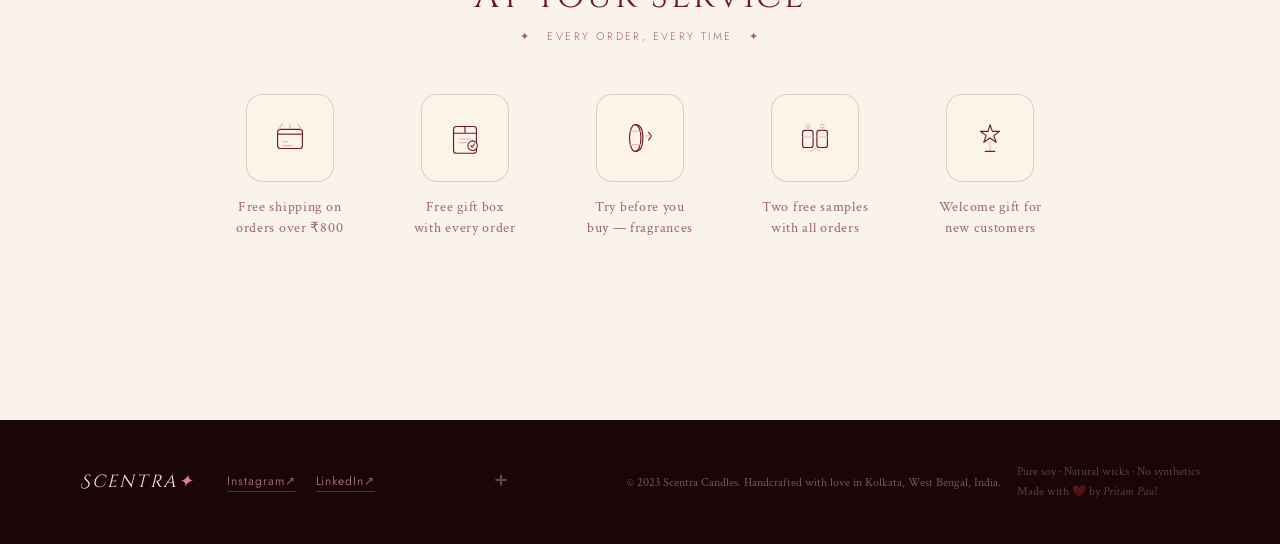
==== commit 6341c6c1: "Update index.html" ====
--- a/index.html
+++ b/index.html
@@ -266,6 +266,10 @@
   flex-shrink: 0;
 }
 .scn-partner-logo:hover { opacity: 1; }
+.scn-partners-track {
+  transform: translateX(0);
+  animation: scnPartnersScroll 28s linear infinite;
+}
 @keyframes scnPartnersScroll {
   0%   { transform: translateX(0); }
   100% { transform: translateX(-50%); }
@@ -528,21 +532,22 @@
 <section class="scn-partners-section">
   <div class="scn-partners-title">✦ &nbsp; Partners &nbsp; ✦</div>
   <div class="scn-partners-track-wrap">
-    <div class="scn-partners-track" id="scn-partners-track">
-      <img class="scn-partner-logo" src="chaculture.jpeg" alt="Partner">
-      <img class="scn-partner-logo" src="" alt="Partner">
-      <img class="scn-partner-logo" src="" alt="Partner">
-      <img class="scn-partner-logo" src="" alt="Partner">
-      <img class="scn-partner-logo" src="" alt="Partner">
-      <img class="scn-partner-logo" src="" alt="Partner">
-      <!-- Duplicate set for seamless loop -->
-      <img class="scn-partner-logo" src="" alt="Partner">
-      <img class="scn-partner-logo" src="" alt="Partner">
-      <img class="scn-partner-logo" src="" alt="Partner">
-      <img class="scn-partner-logo" src="" alt="Partner">
-      <img class="scn-partner-logo" src="" alt="Partner">
-      <img class="scn-partner-logo" src="" alt="Partner">
-    </div>
+   <div class="scn-partners-track" id="scn-partners-track">
+  <!-- Original set -->
+  <img class="scn-partner-logo" src="" alt="Partner">
+  <img class="scn-partner-logo" src="" alt="Partner">
+  <img class="scn-partner-logo" src="" alt="Partner">
+  <img class="scn-partner-logo" src="" alt="Partner">
+  <img class="scn-partner-logo" src="" alt="Partner">
+  <img class="scn-partner-logo" src="chaculture.jpeg" alt="Partner">
+  <!-- Exact duplicate for seamless reset -->
+  <img class="scn-partner-logo" src="" alt="Partner">
+  <img class="scn-partner-logo" src="" alt="Partner">
+  <img class="scn-partner-logo" src="" alt="Partner">
+  <img class="scn-partner-logo" src="" alt="Partner">
+  <img class="scn-partner-logo" src="" alt="Partner">
+  <img class="scn-partner-logo" src="" alt="Partner">
+</div>
   </div>
 </section>
 <!-- TESTIMONIAL REELS SECTION -->
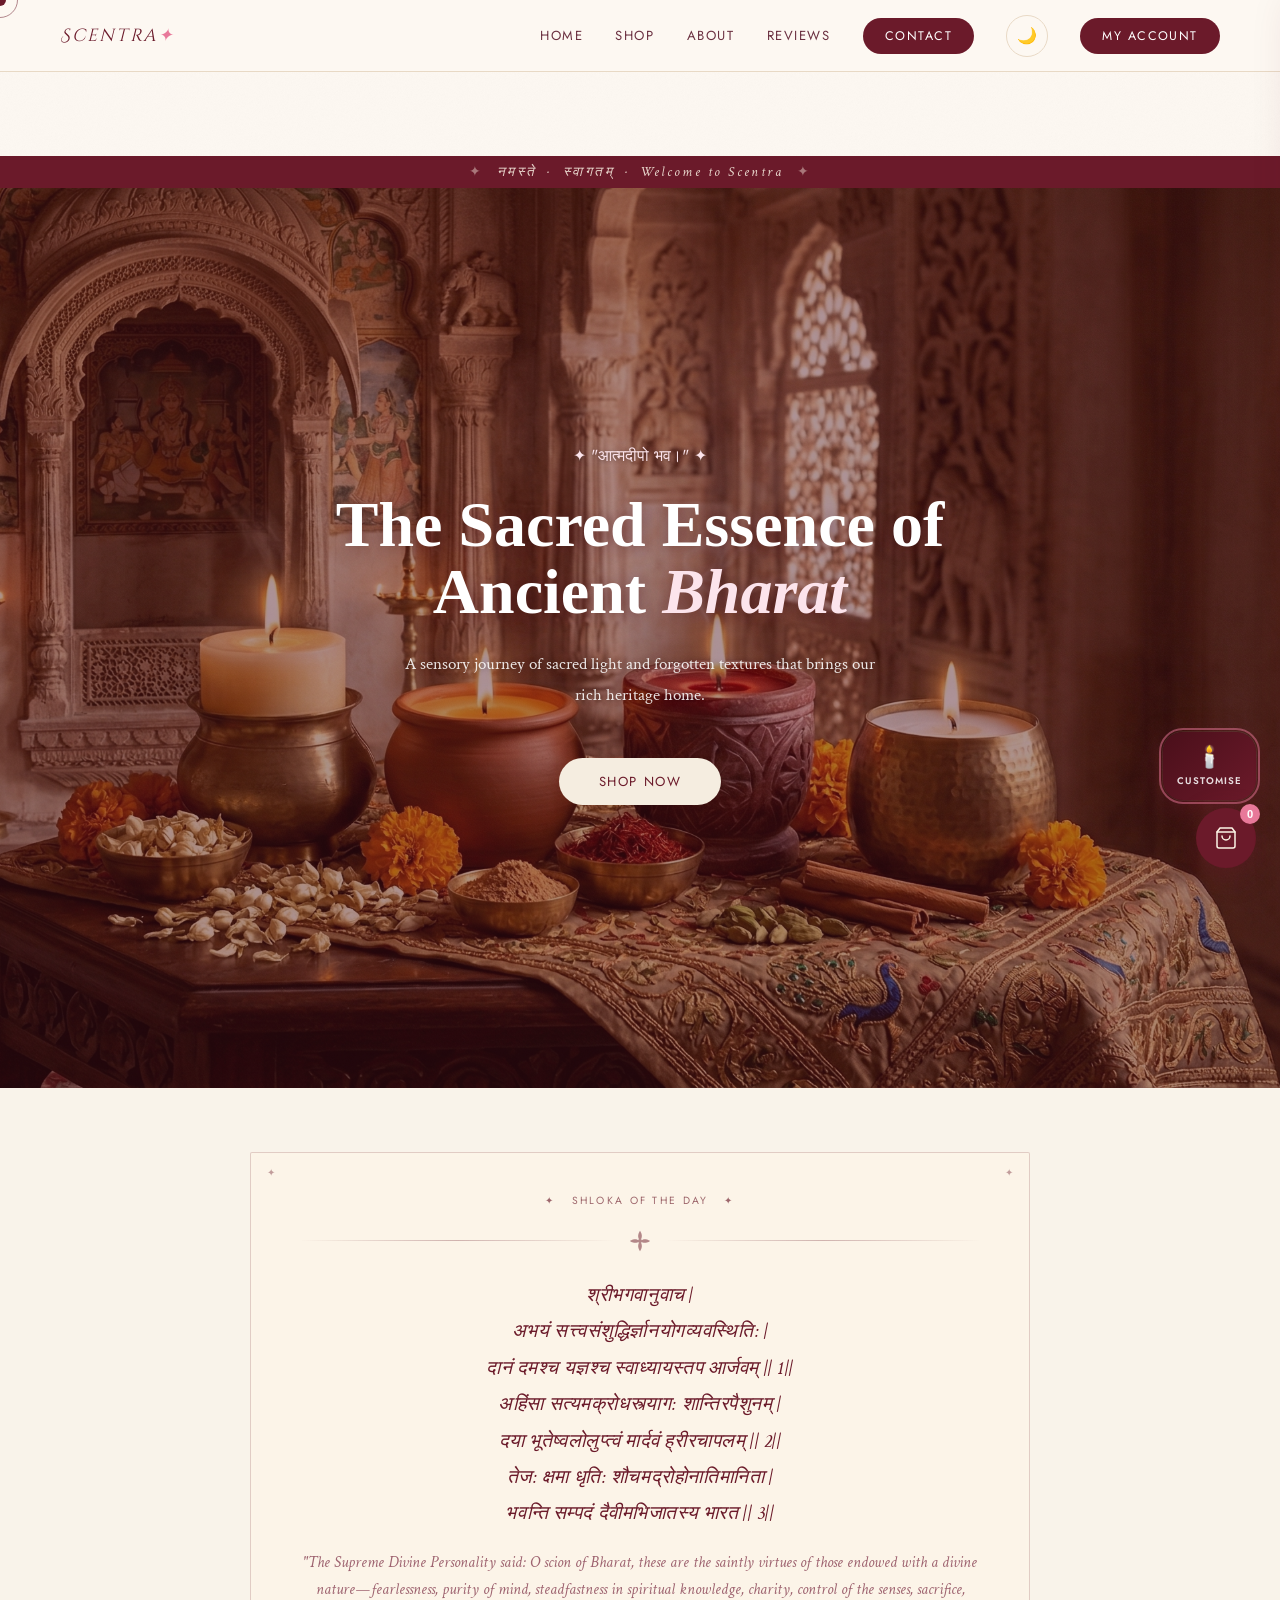
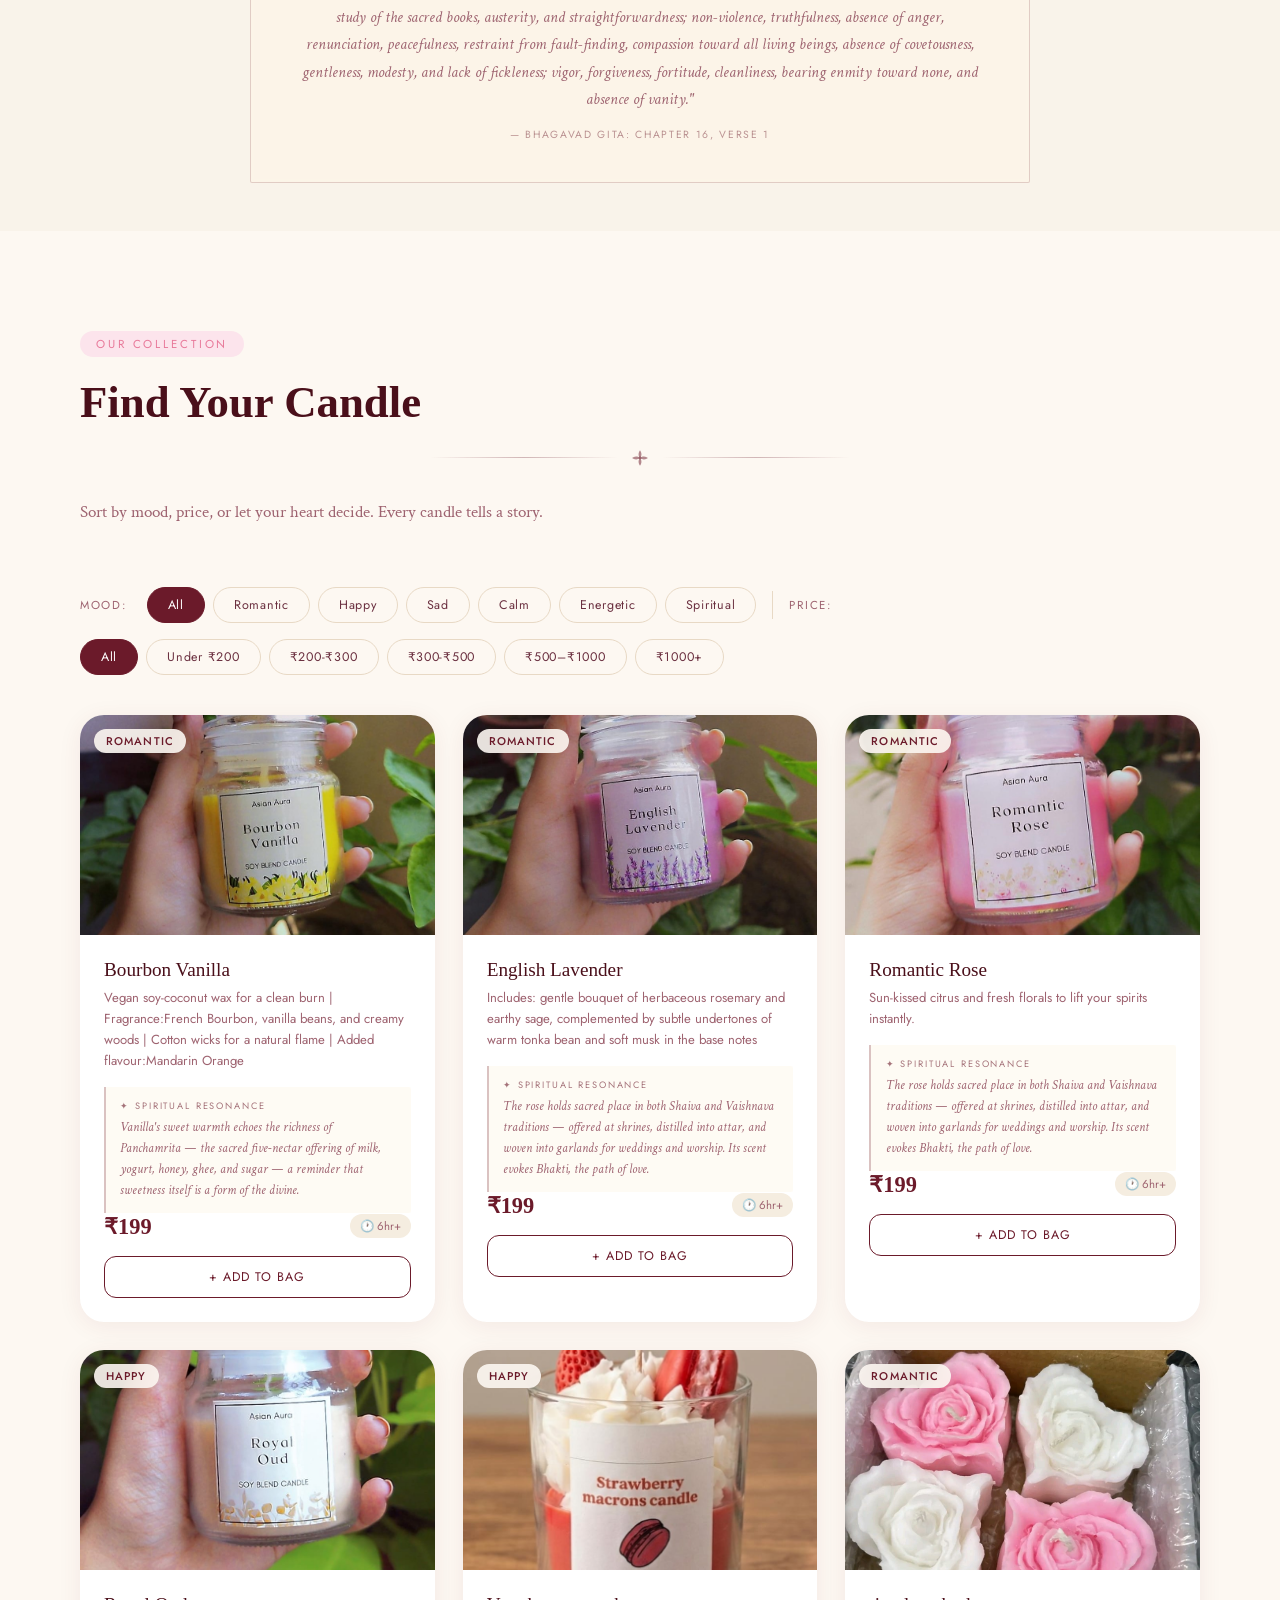
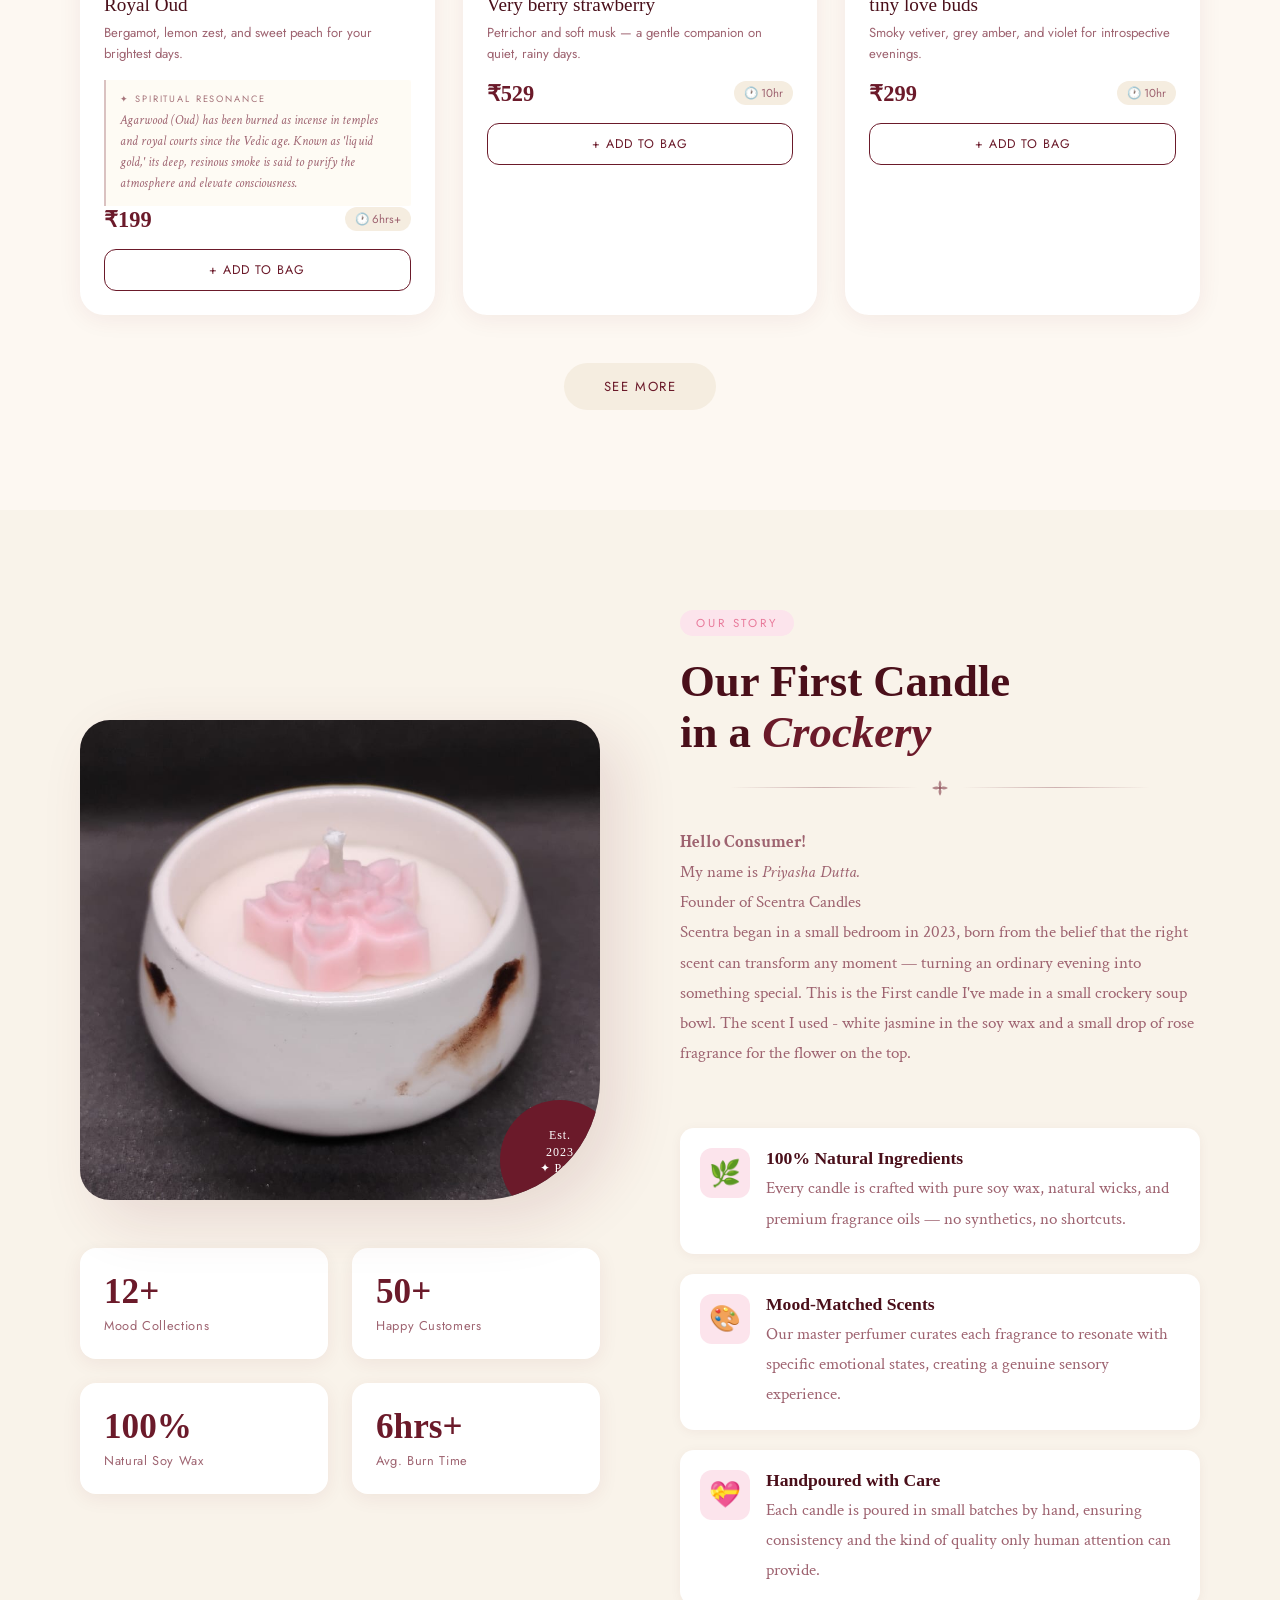
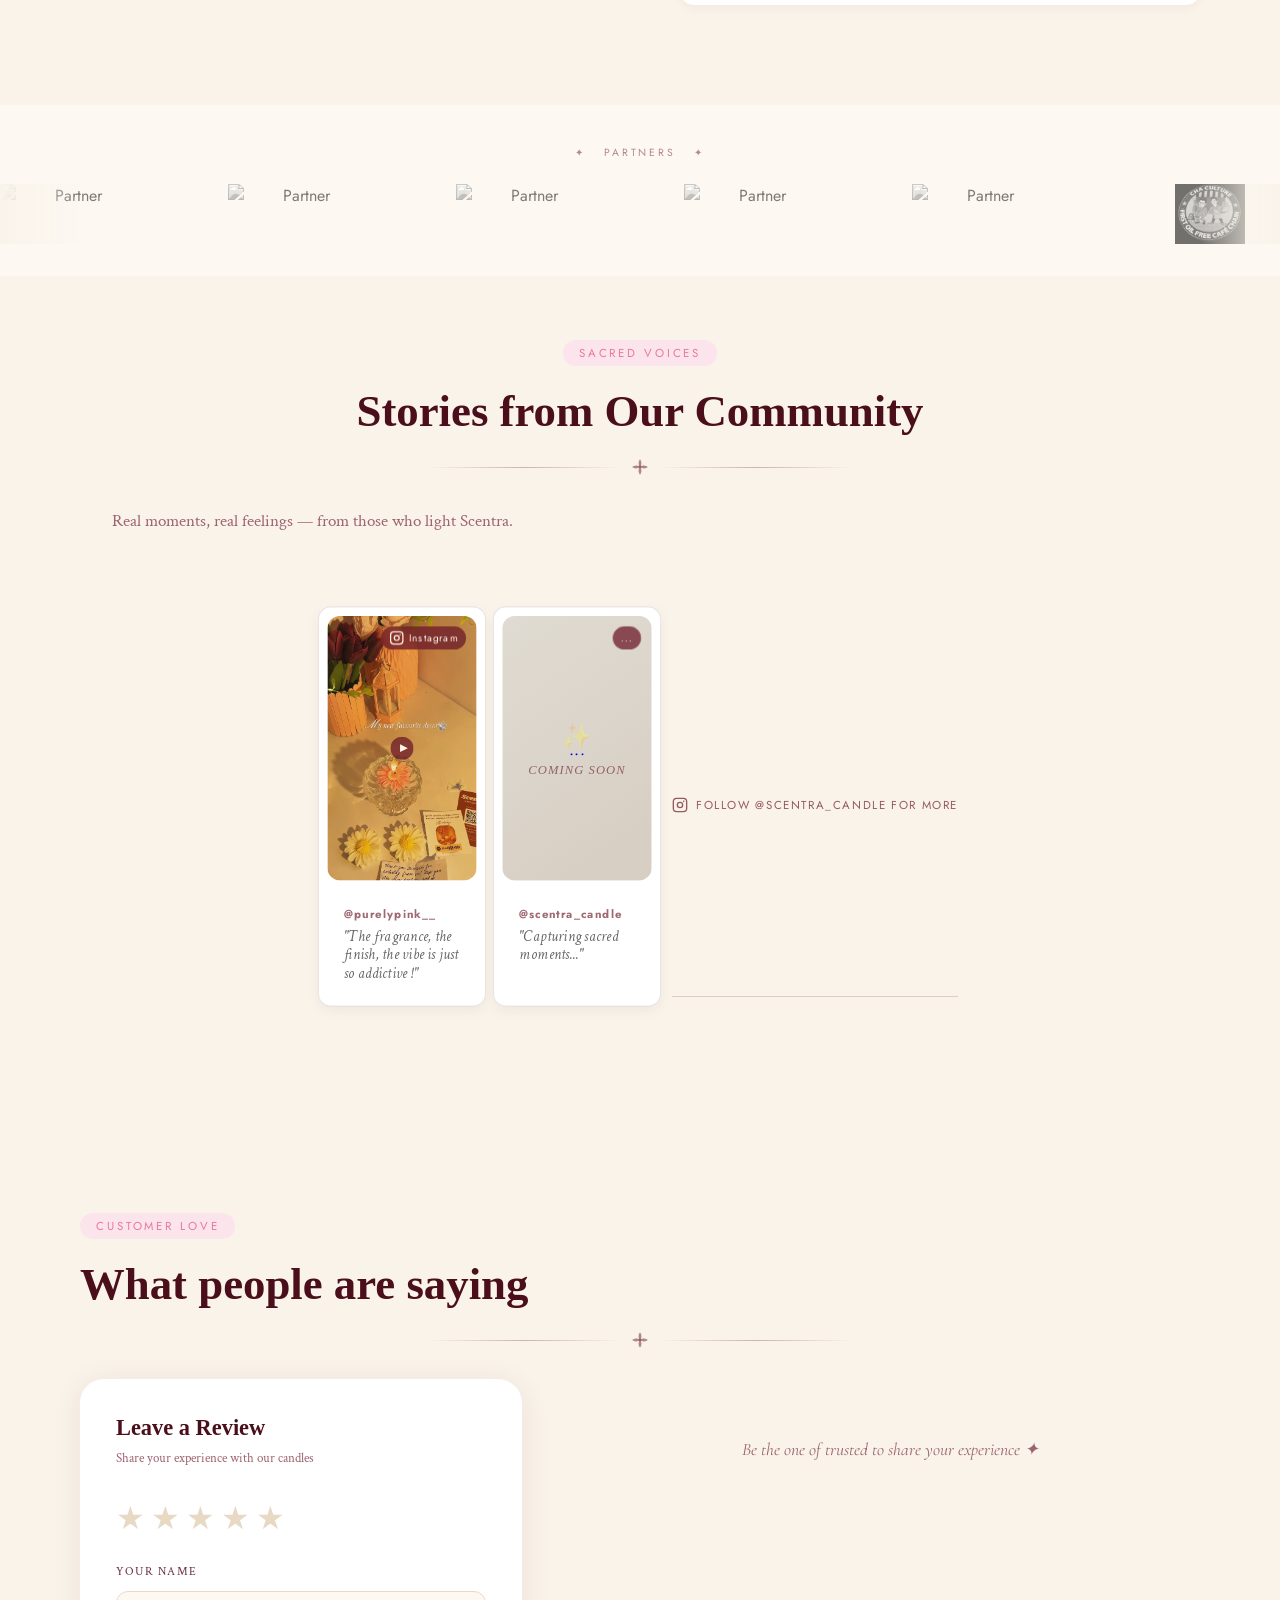
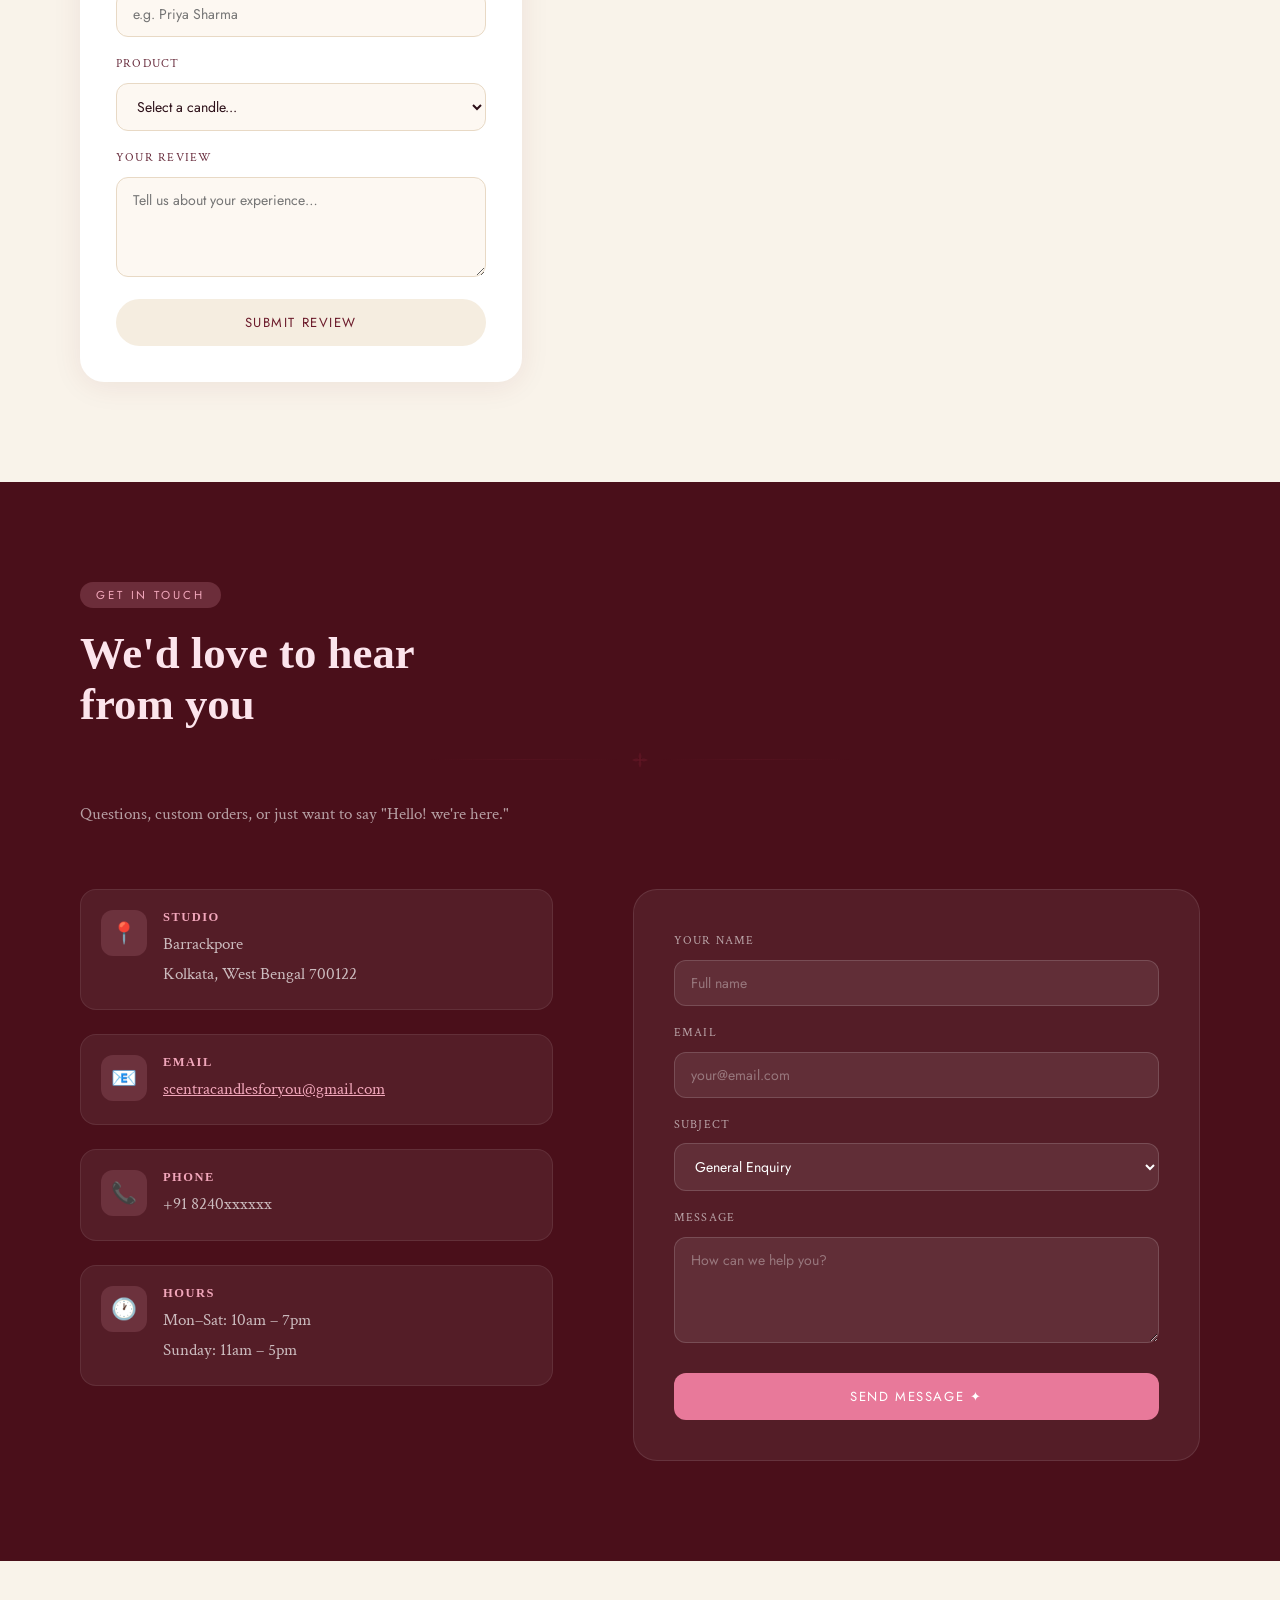
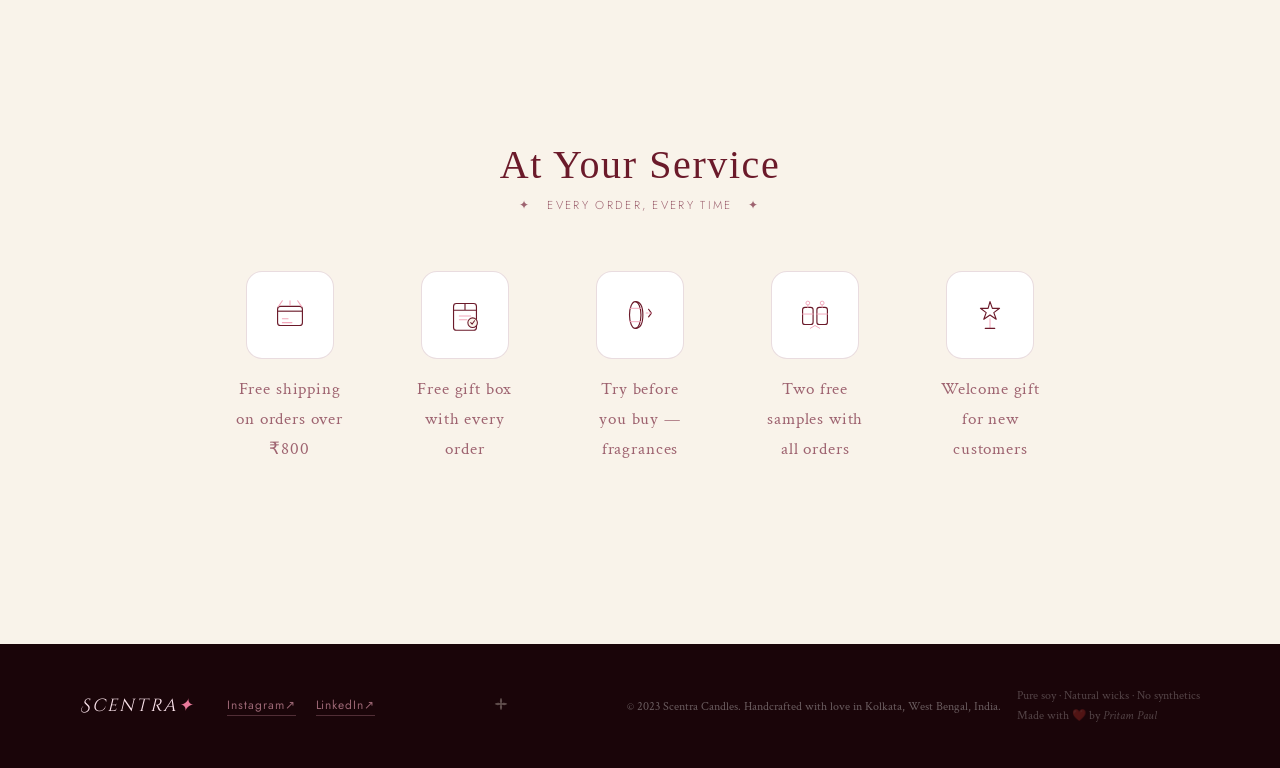
==== commit 0bc17fd5: "Update index.html" ====
--- a/index.html
+++ b/index.html
@@ -257,19 +257,22 @@
 }
 .scn-partners-track:hover { animation-play-state: paused; }
 .scn-partner-logo {
-  height: auto;
-  max-height: 48px;
-  width: auto;
+  height: 60px;
+  width: 140px;
   object-fit: contain;
   opacity: 0.55;
-  transition: opacity 0.25s ease;
+  filter: grayscale(1);
+  transition: opacity 0.25s ease, filter 0.25s ease;
   flex-shrink: 0;
 }
-.scn-partner-logo:hover { opacity: 1; }
+.scn-partner-logo:hover {
+  opacity: 1;
+  filter: grayscale(0);
+}
 .scn-partners-track {
-  transform: translateX(0);
-  animation: scnPartnersScroll 28s linear infinite;
-}
+  display: flex;
+  align-items: center;
+  gap: 5.5rem;
 @keyframes scnPartnersScroll {
   0%   { transform: translateX(0); }
   100% { transform: translateX(-50%); }
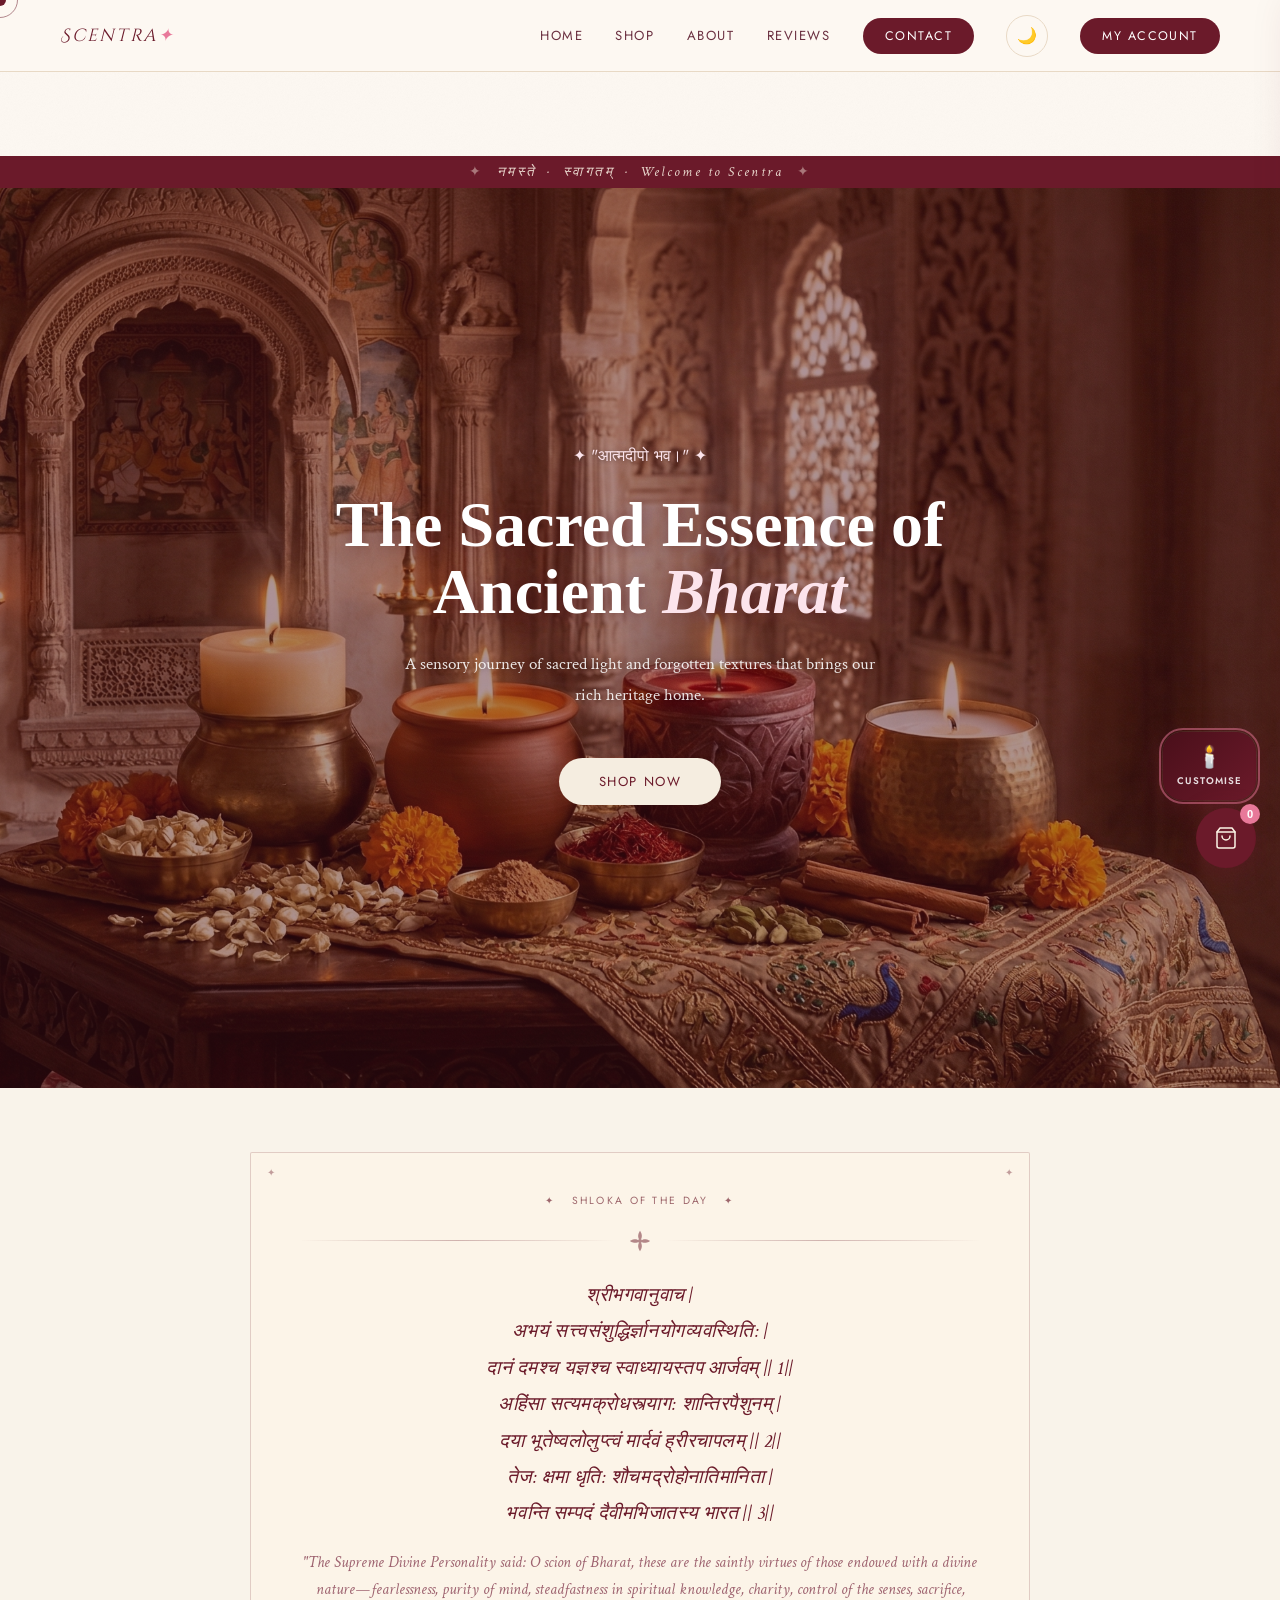
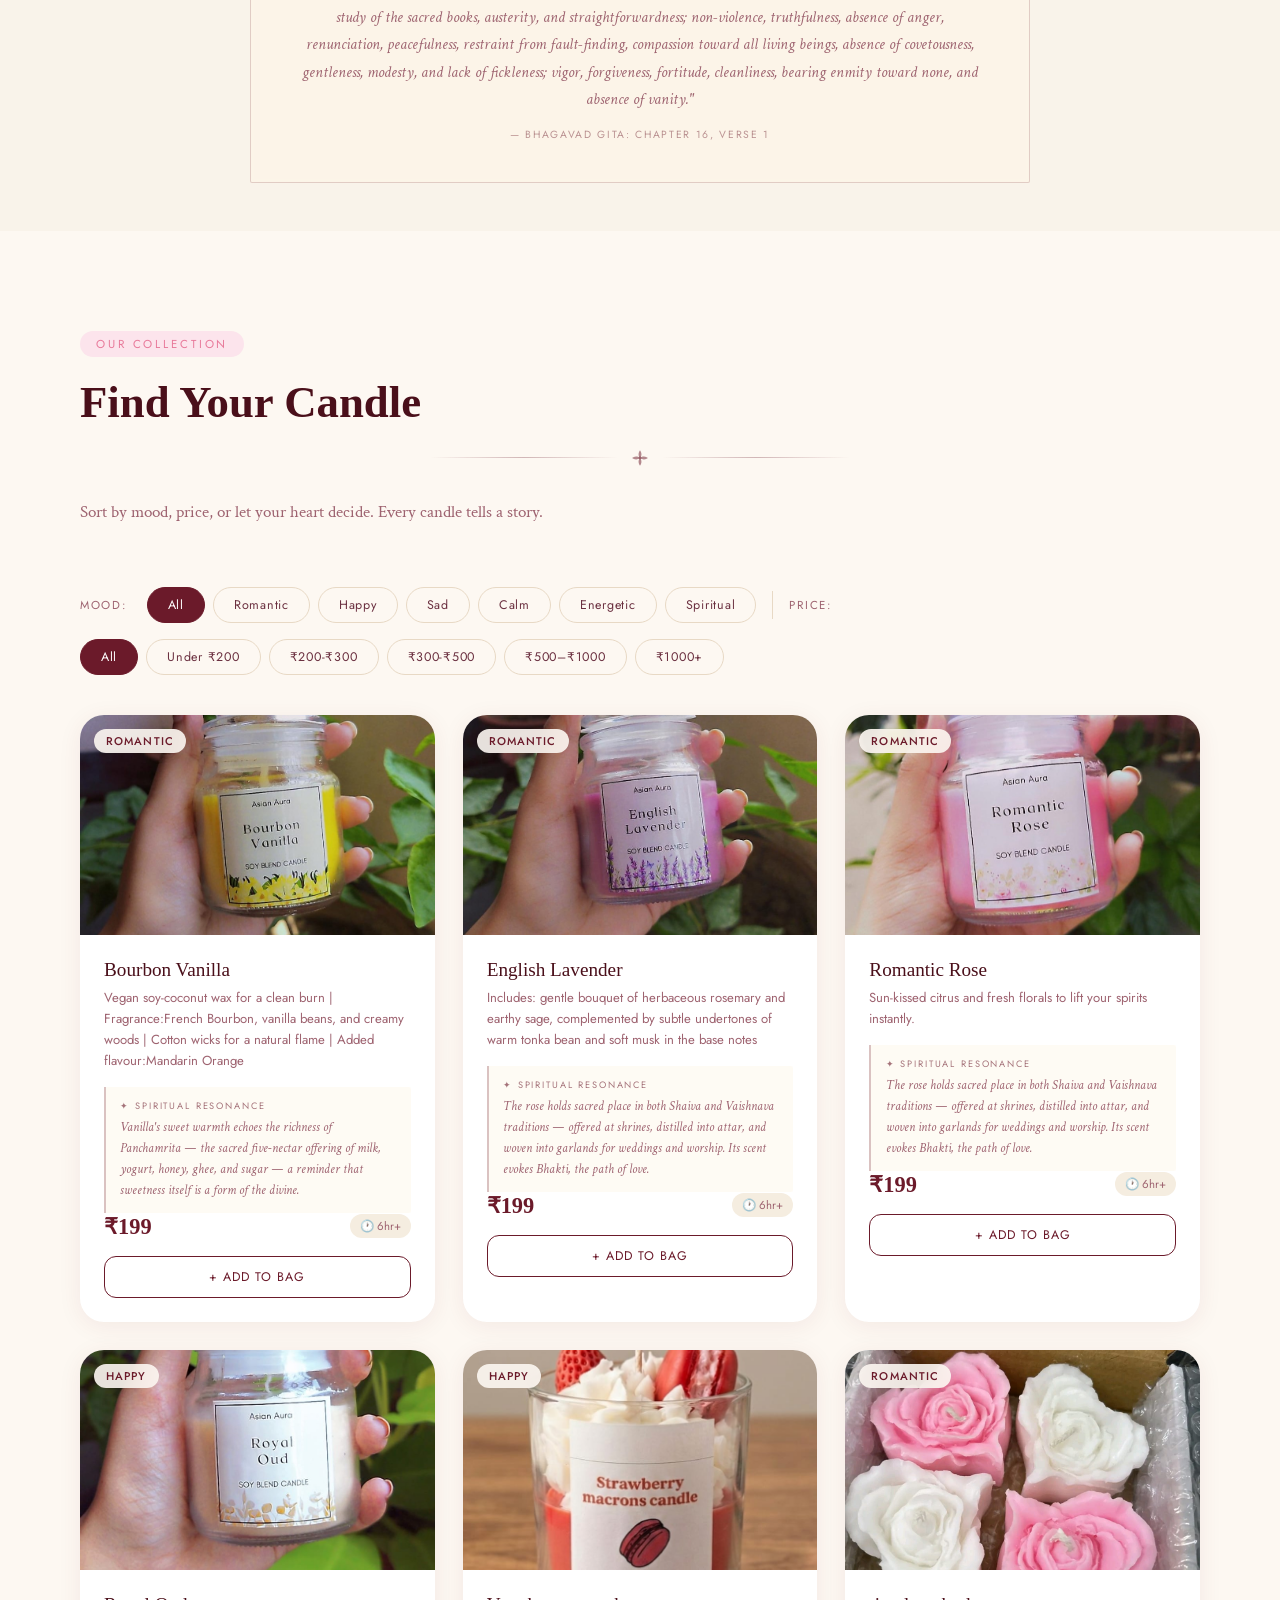
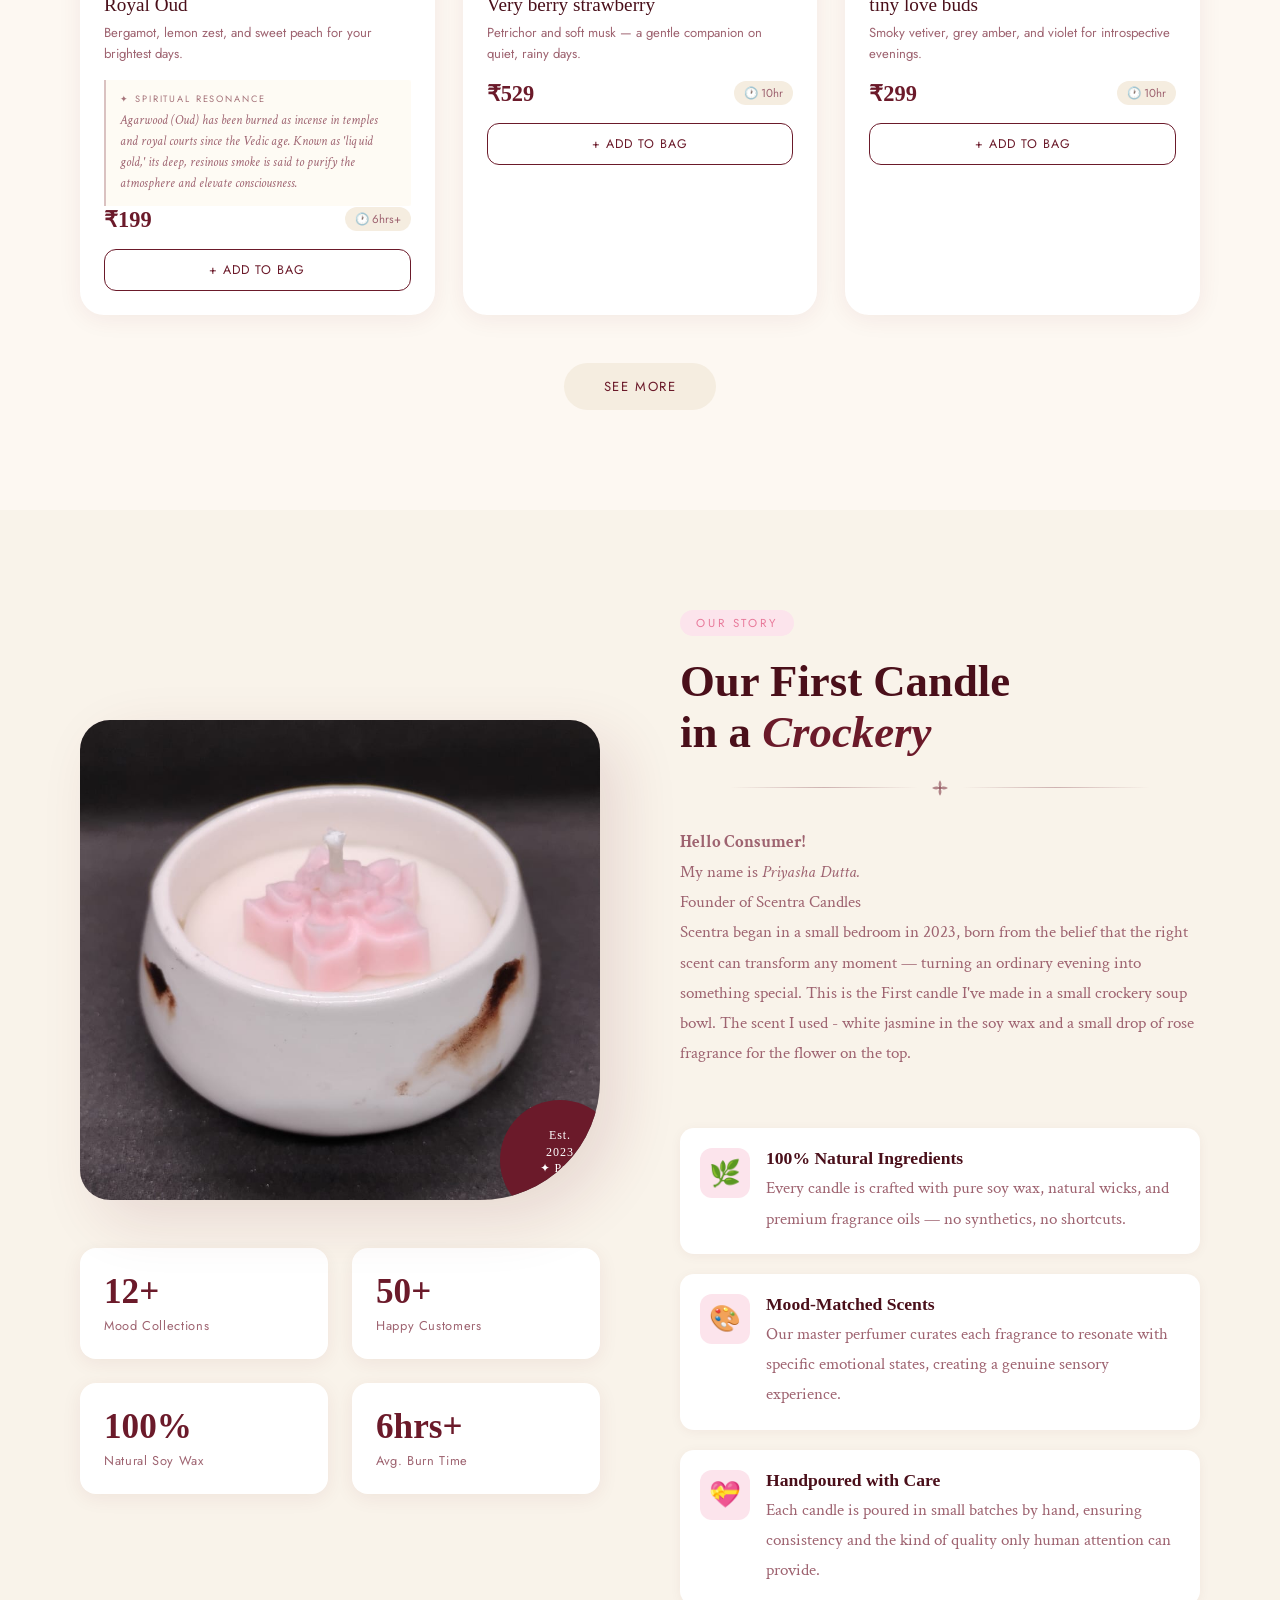
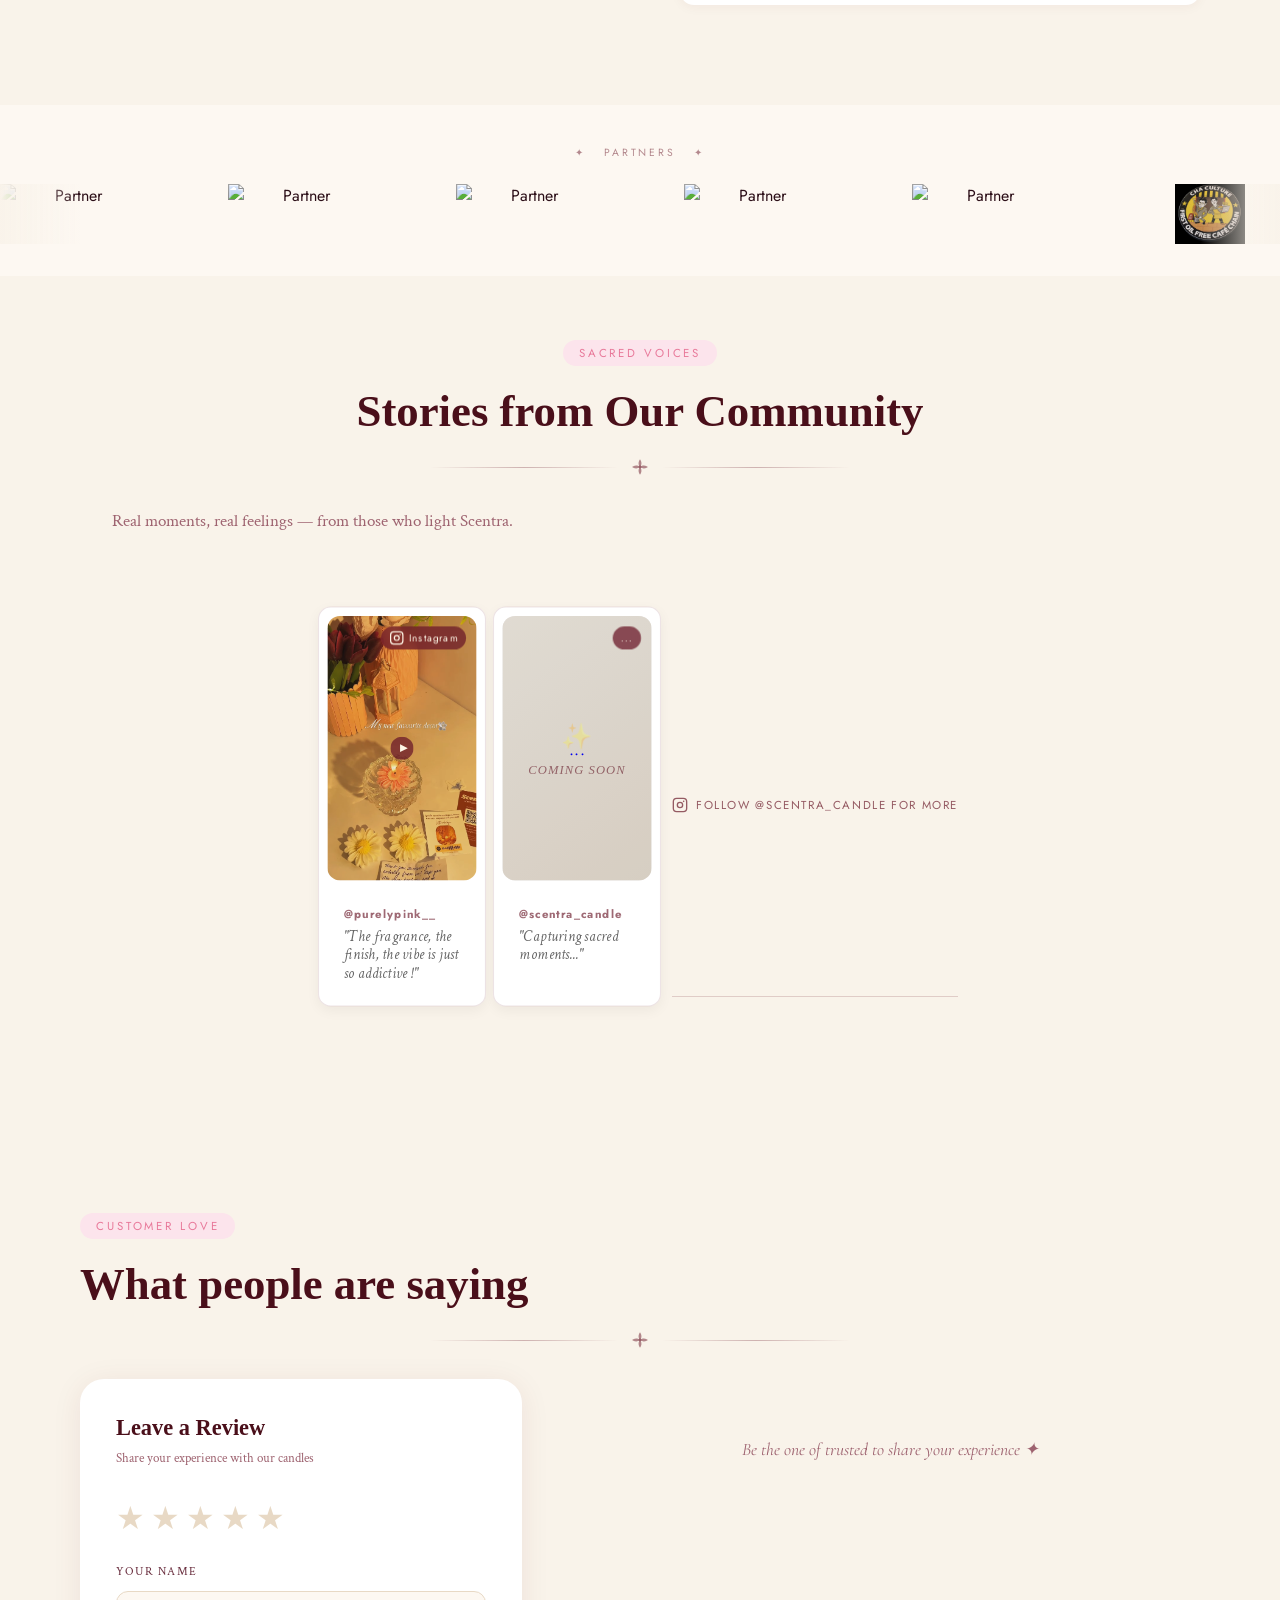
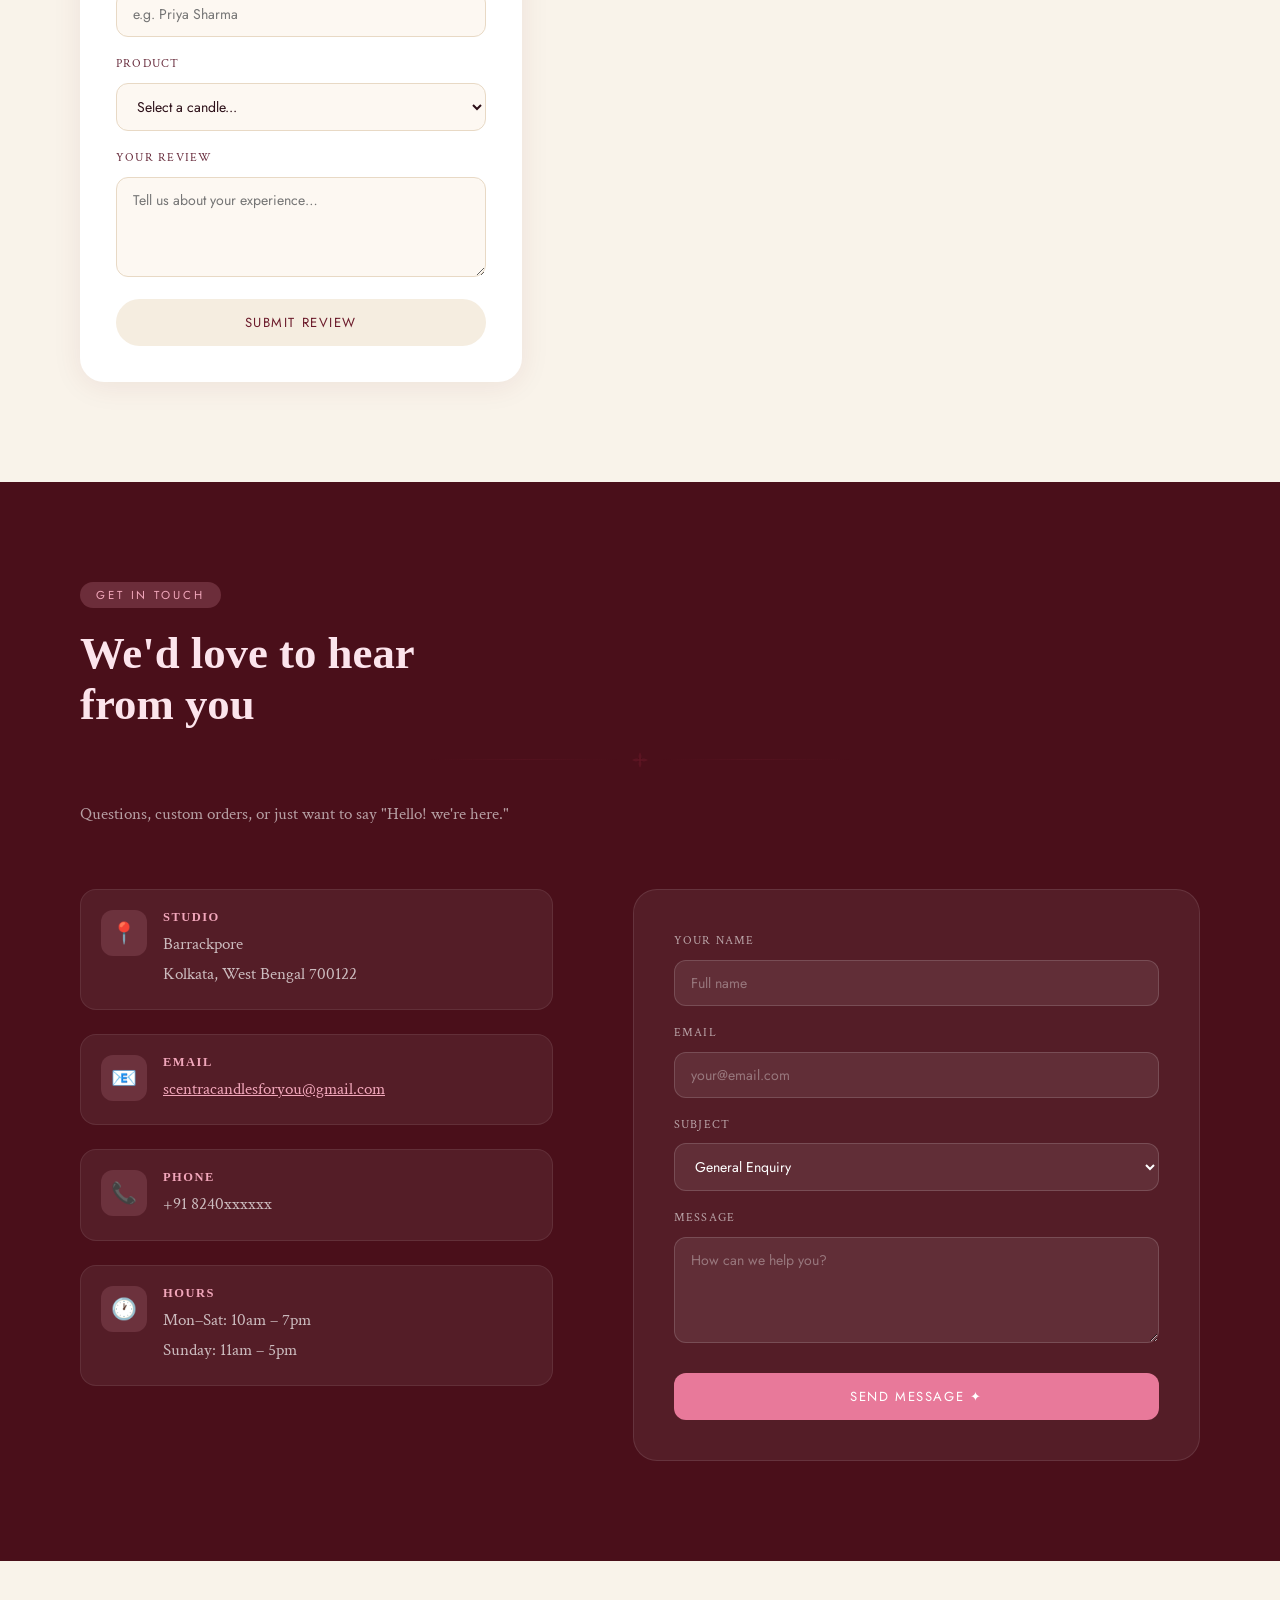
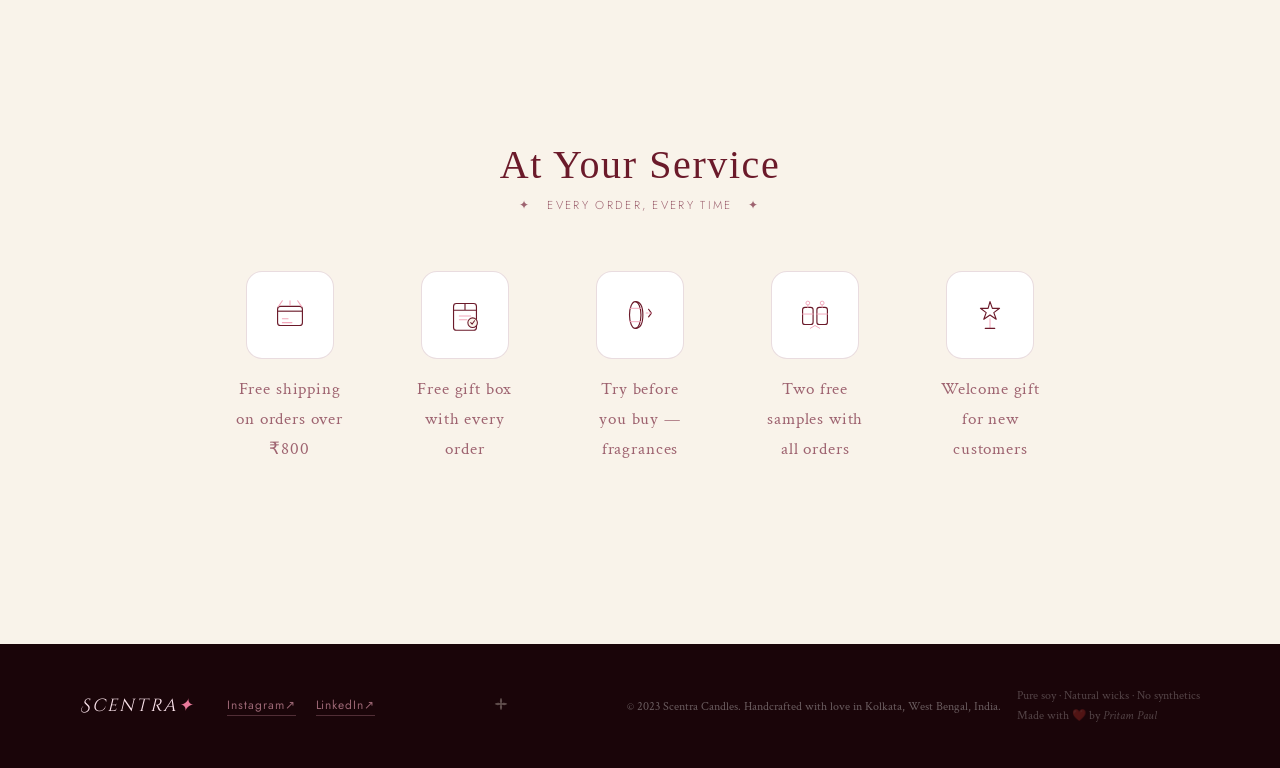
==== commit dc5c5e5d: "Update index.html" ====
--- a/index.html
+++ b/index.html
@@ -260,14 +260,10 @@
   height: 60px;
   width: 140px;
   object-fit: contain;
-  opacity: 0.55;
-  filter: grayscale(1);
+  opacity: 1;
+  filter: grayscale(0);
   transition: opacity 0.25s ease, filter 0.25s ease;
   flex-shrink: 0;
-}
-.scn-partner-logo:hover {
-  opacity: 1;
-  filter: grayscale(0);
 }
 .scn-partners-track {
   display: flex;
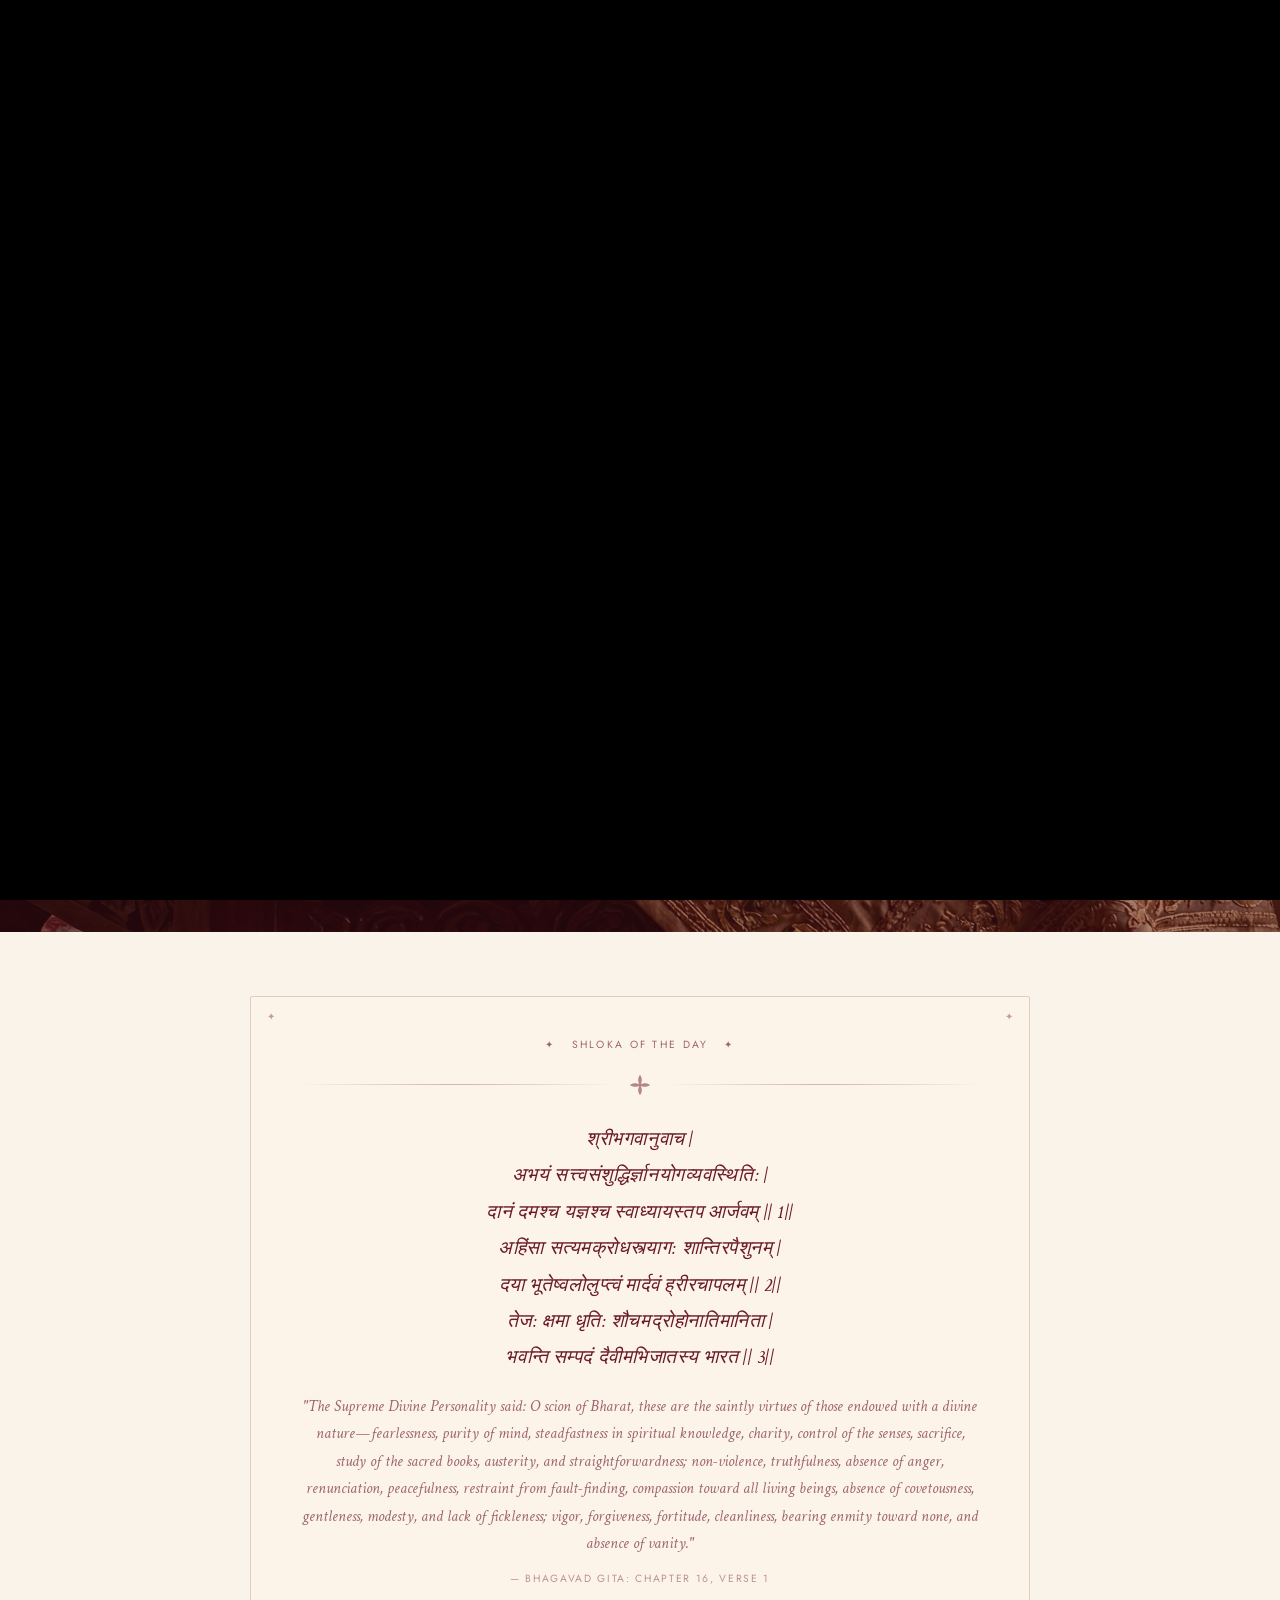
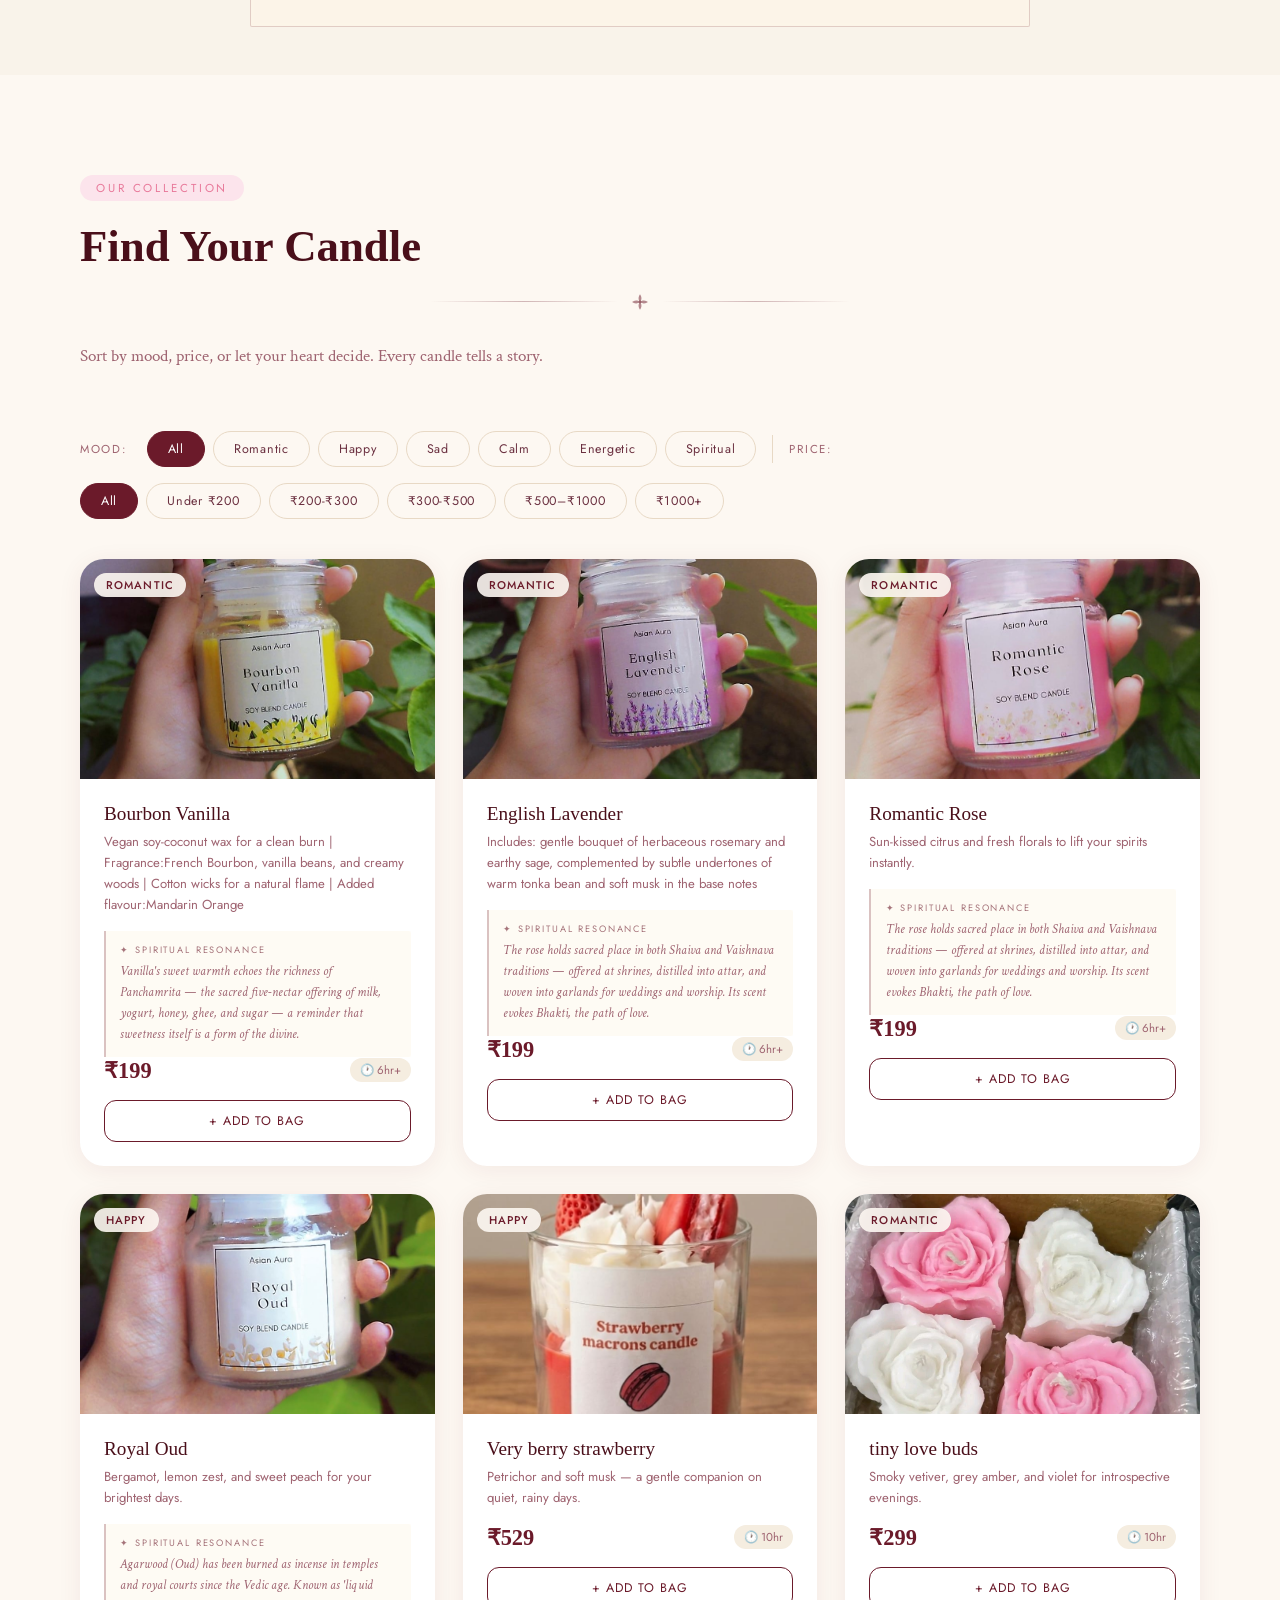
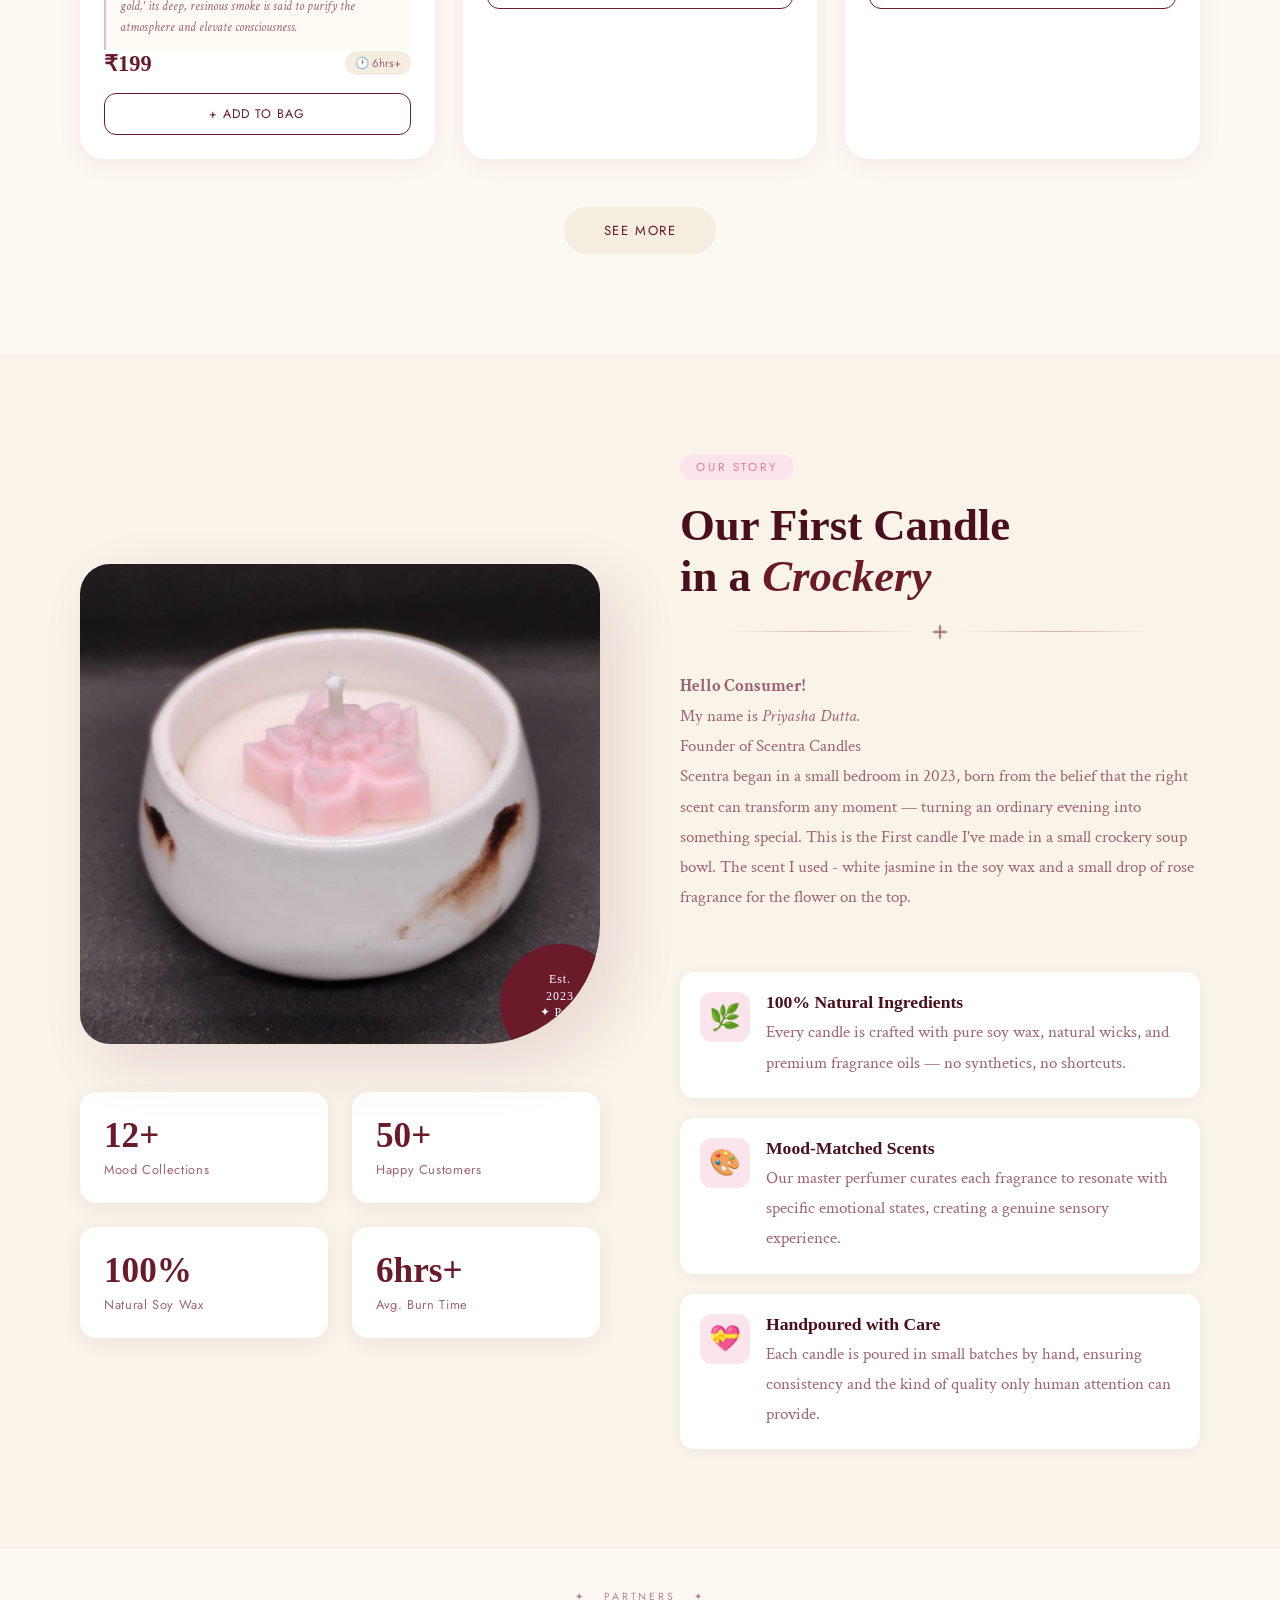
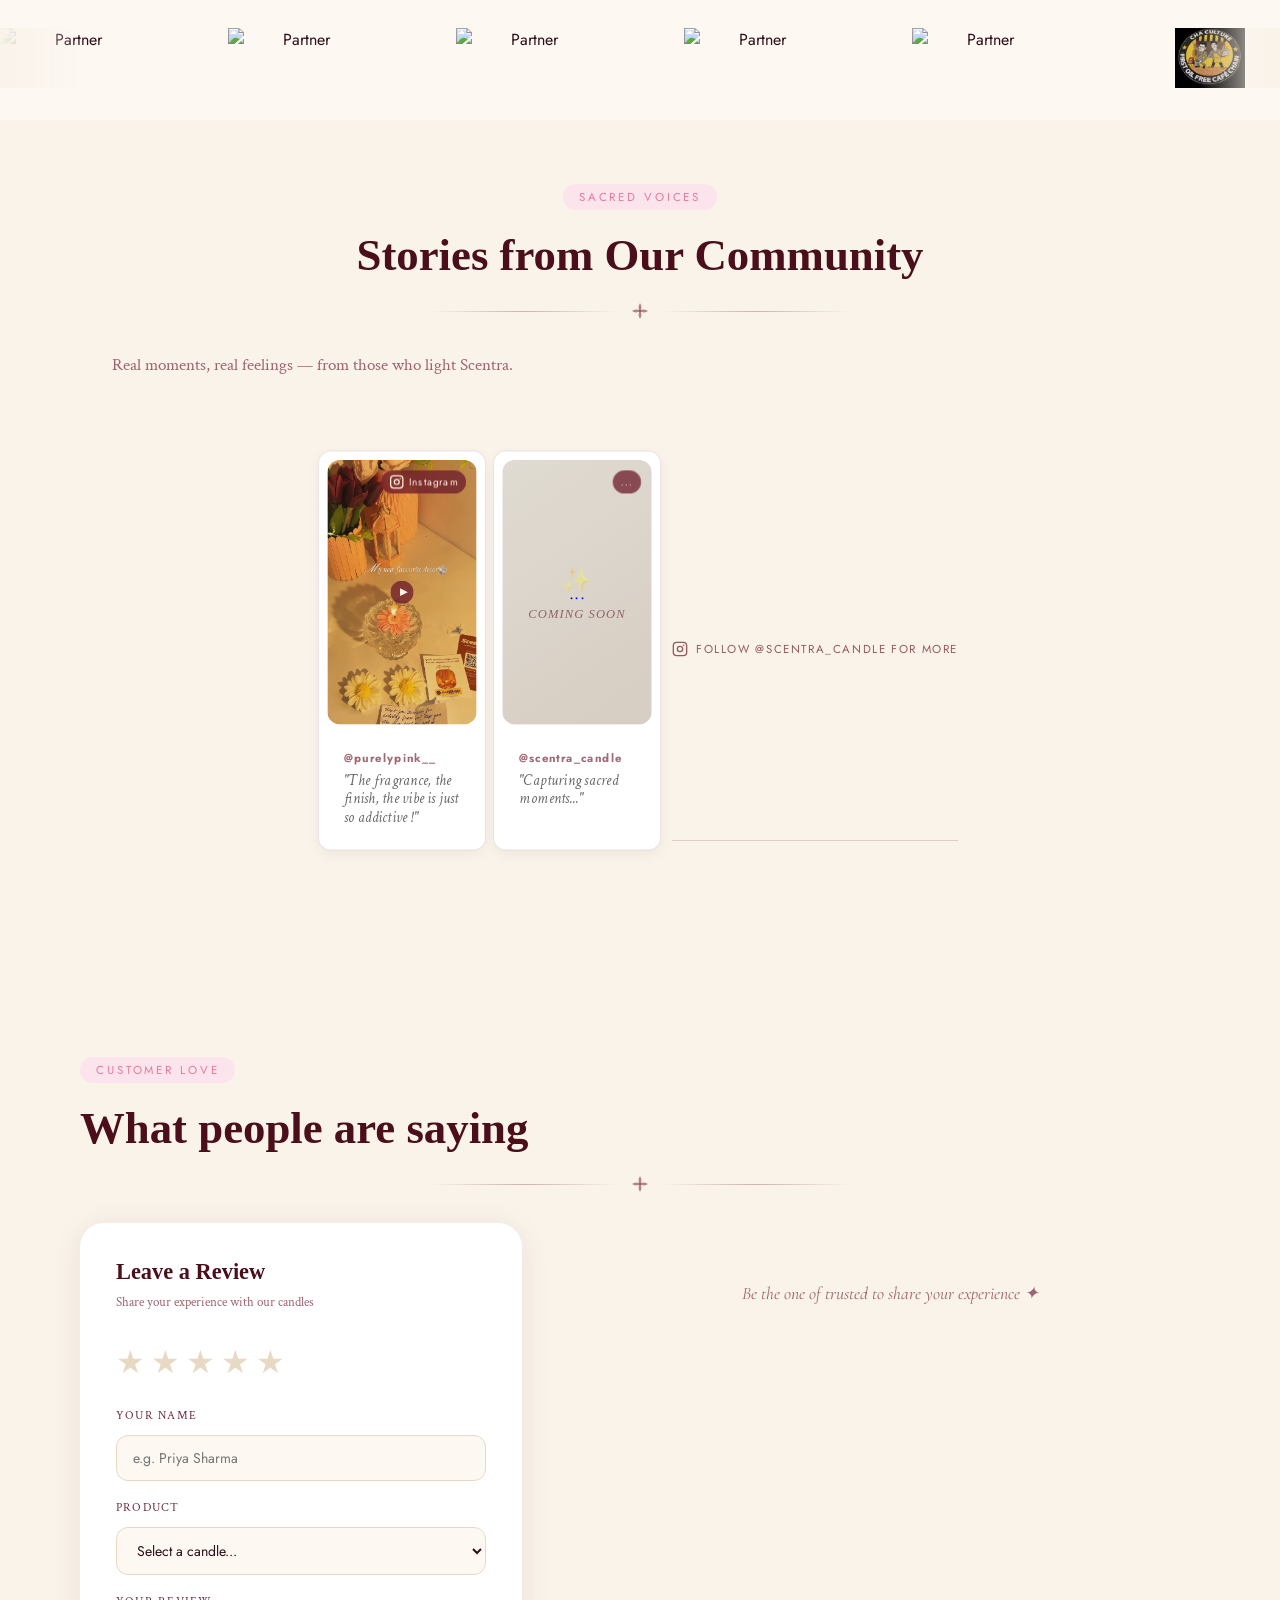
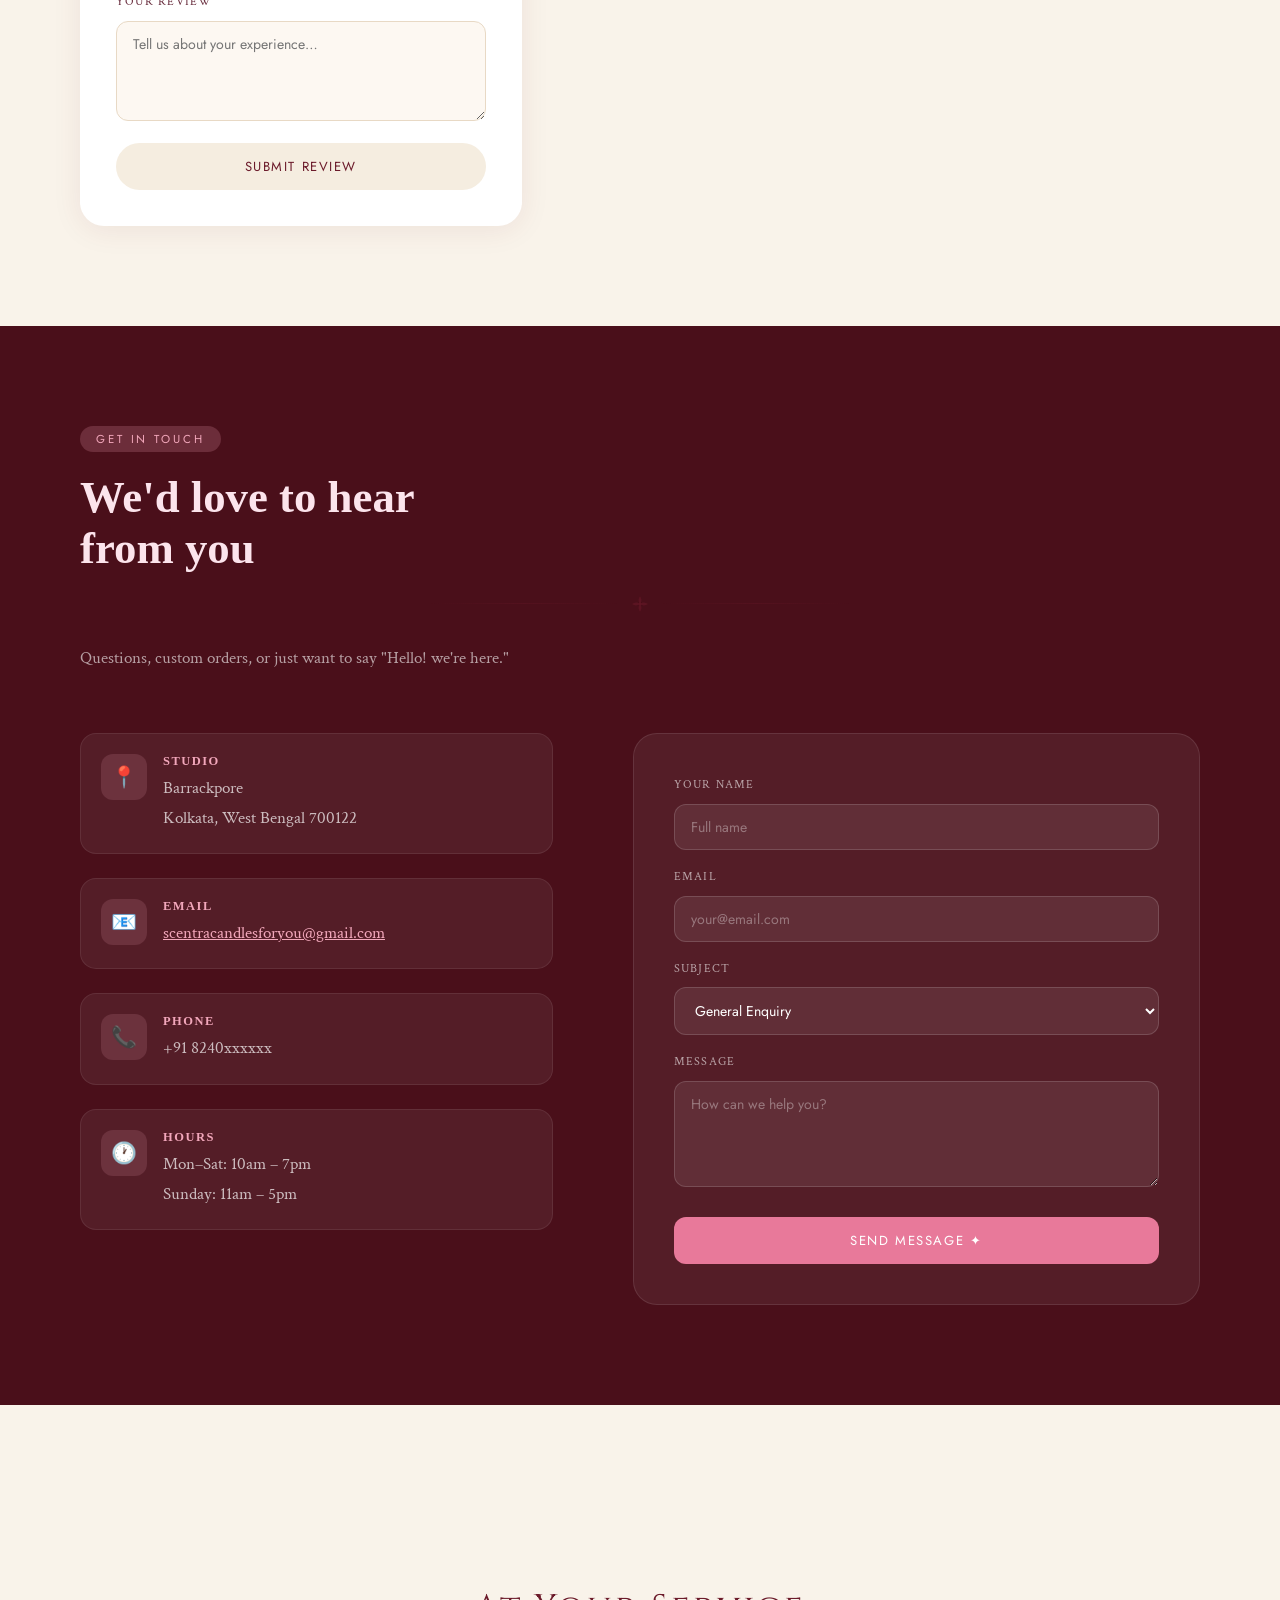
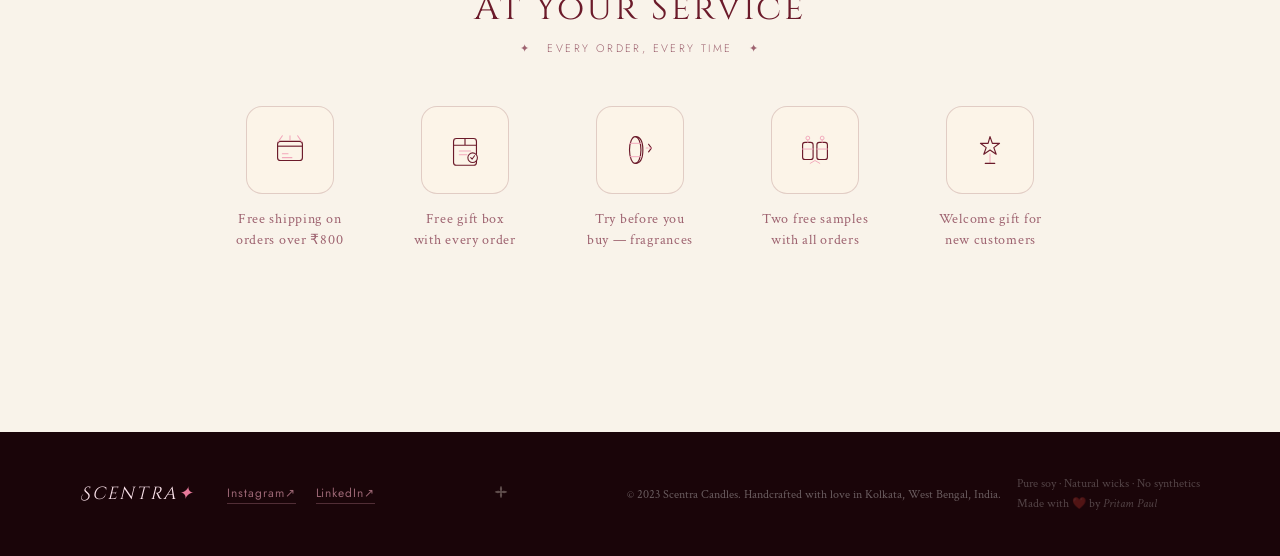
==== commit e294a780: "Update index.html" ====
--- a/index.html
+++ b/index.html
@@ -251,7 +251,7 @@
 .scn-partners-track {
   display: flex;
   align-items: center;
-  gap: 4rem;
+  gap: 5.5rem;
   width: max-content;
   animation: scnPartnersScroll 28s linear infinite;
 }
@@ -265,10 +265,6 @@
   transition: opacity 0.25s ease, filter 0.25s ease;
   flex-shrink: 0;
 }
-.scn-partners-track {
-  display: flex;
-  align-items: center;
-  gap: 5.5rem;
 @keyframes scnPartnersScroll {
   0%   { transform: translateX(0); }
   100% { transform: translateX(-50%); }
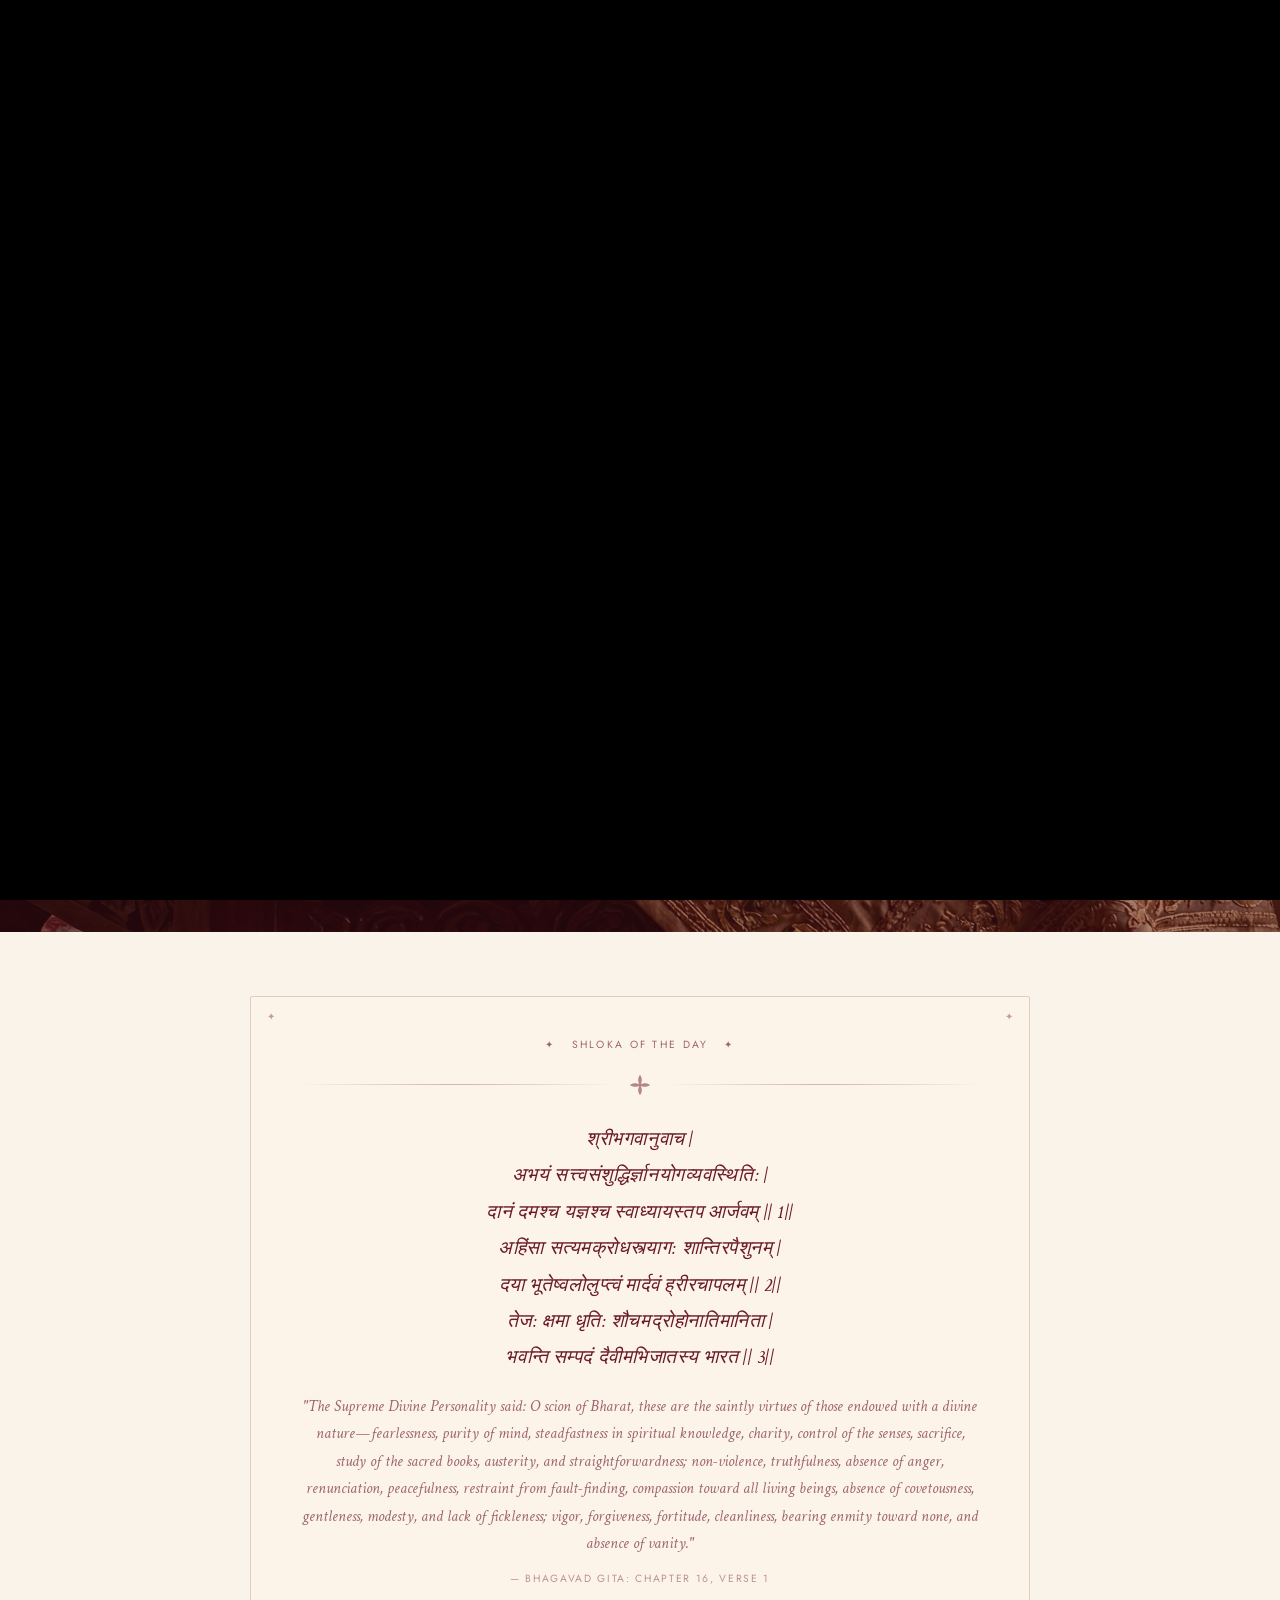
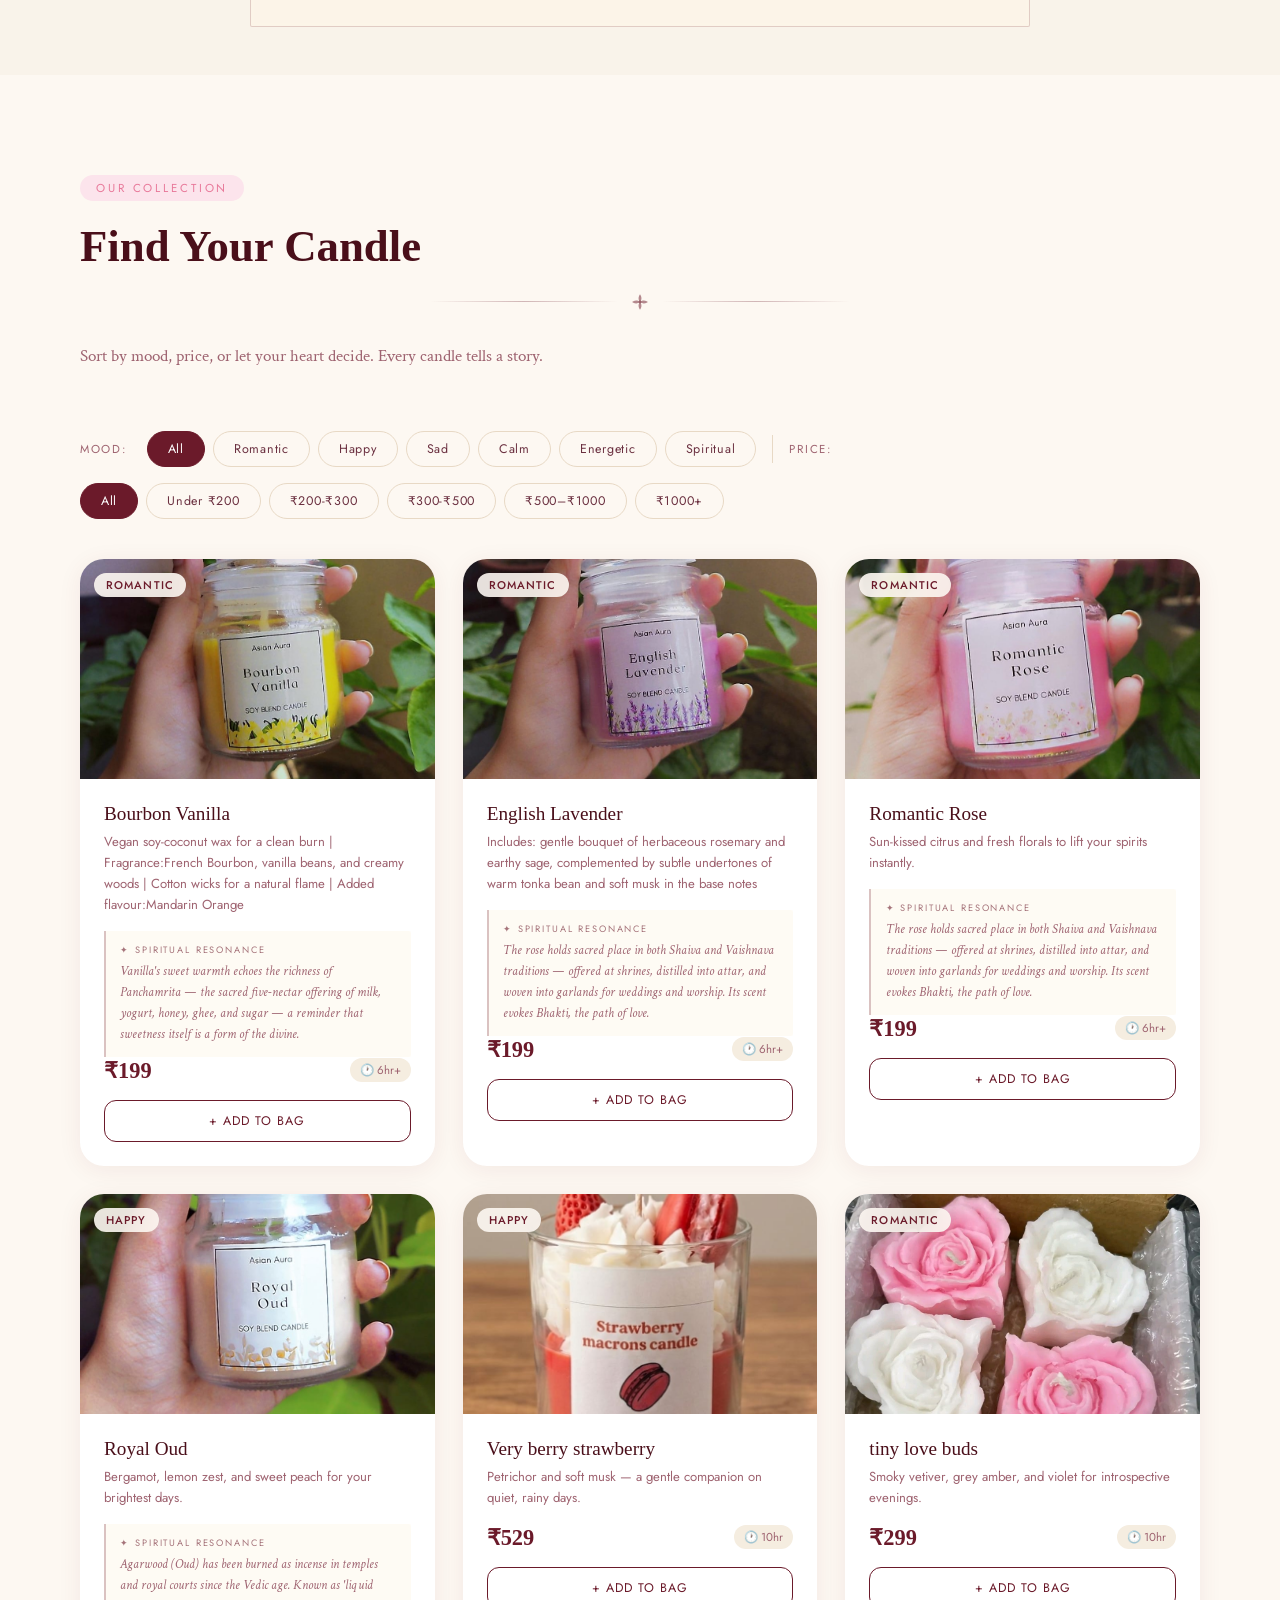
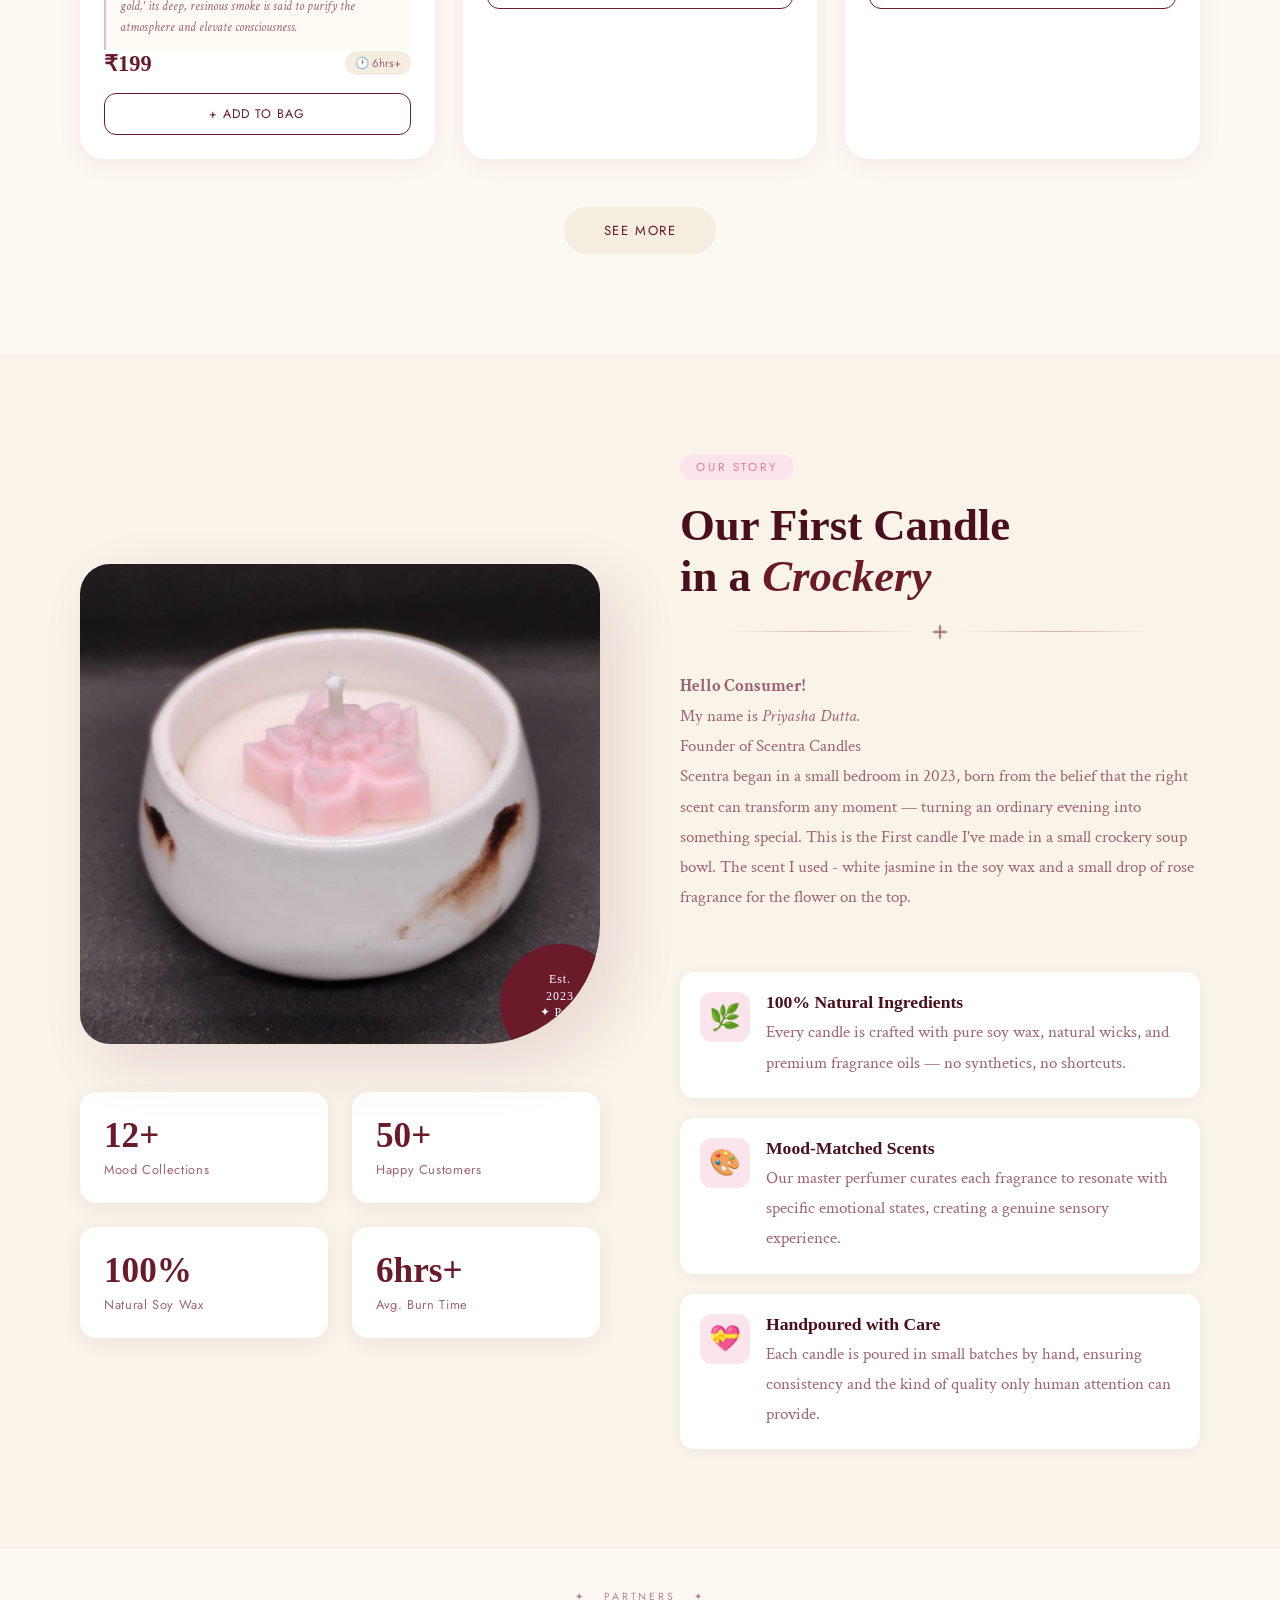
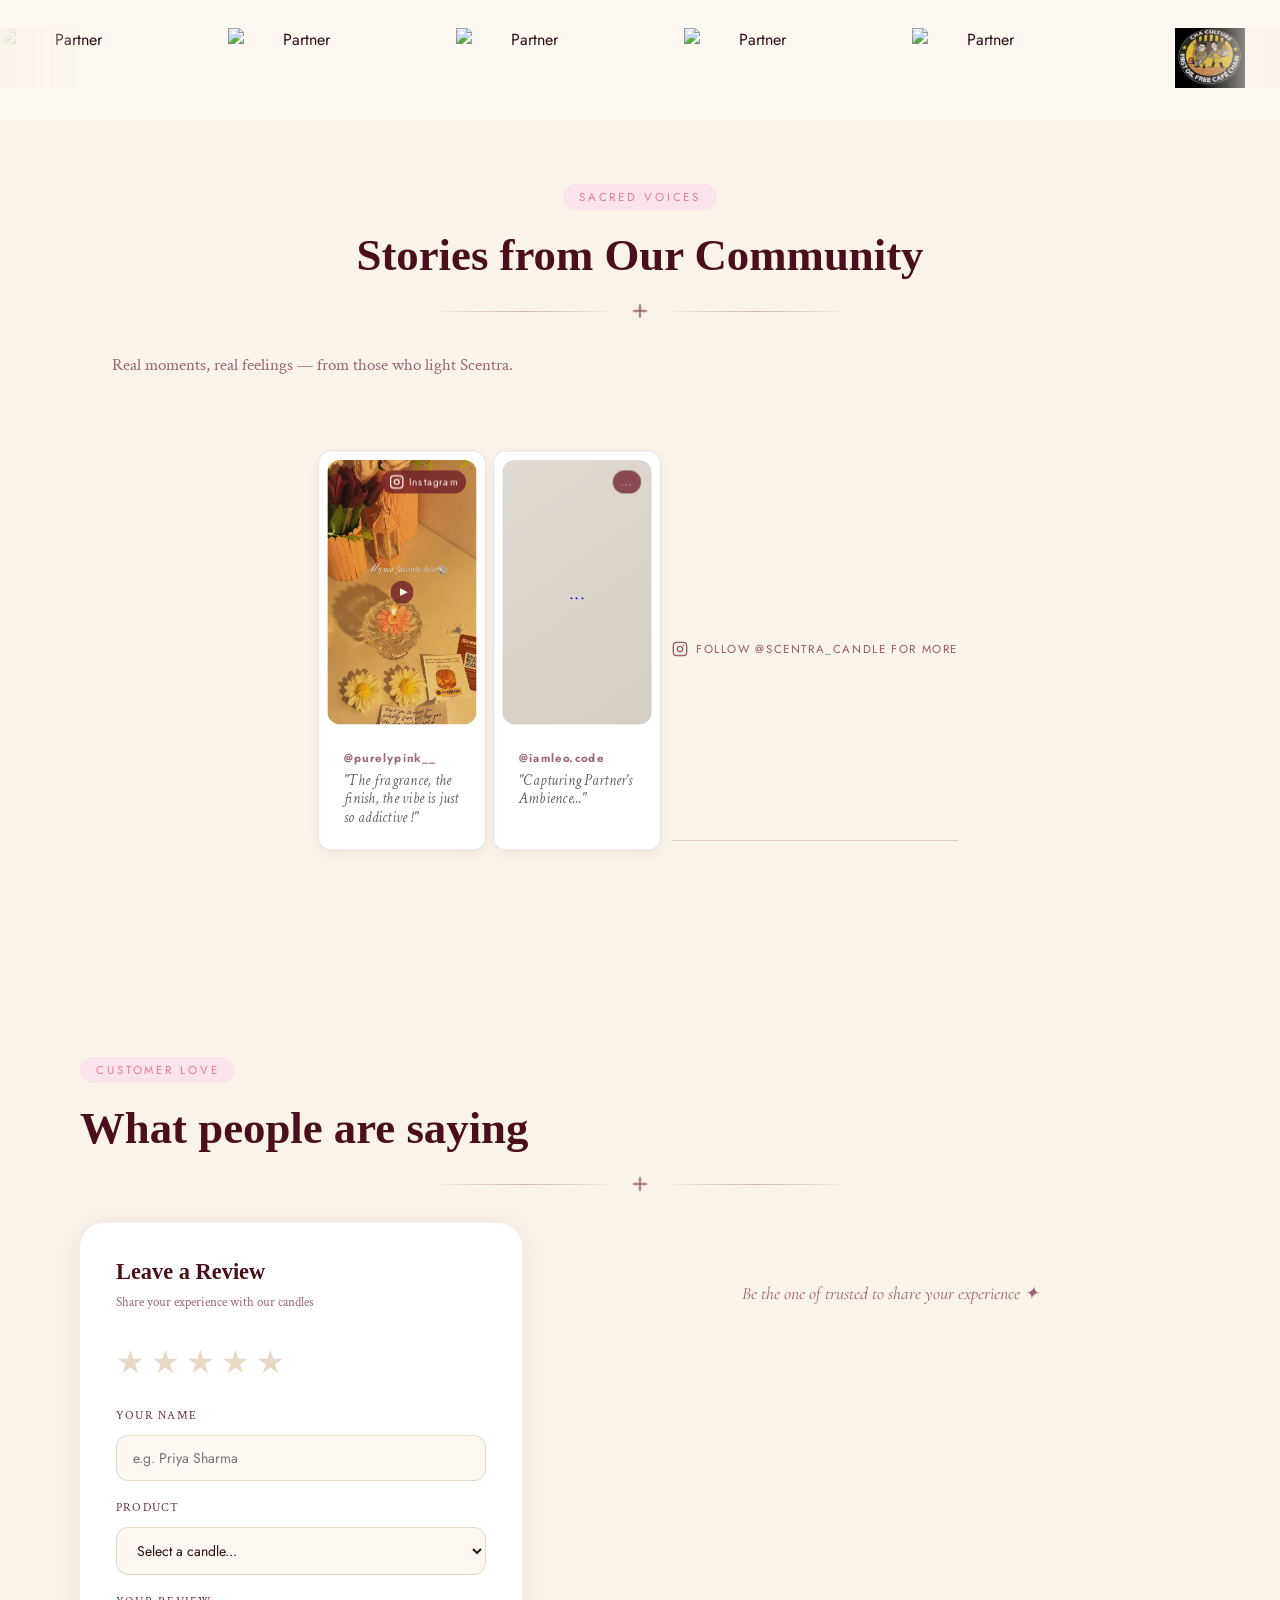
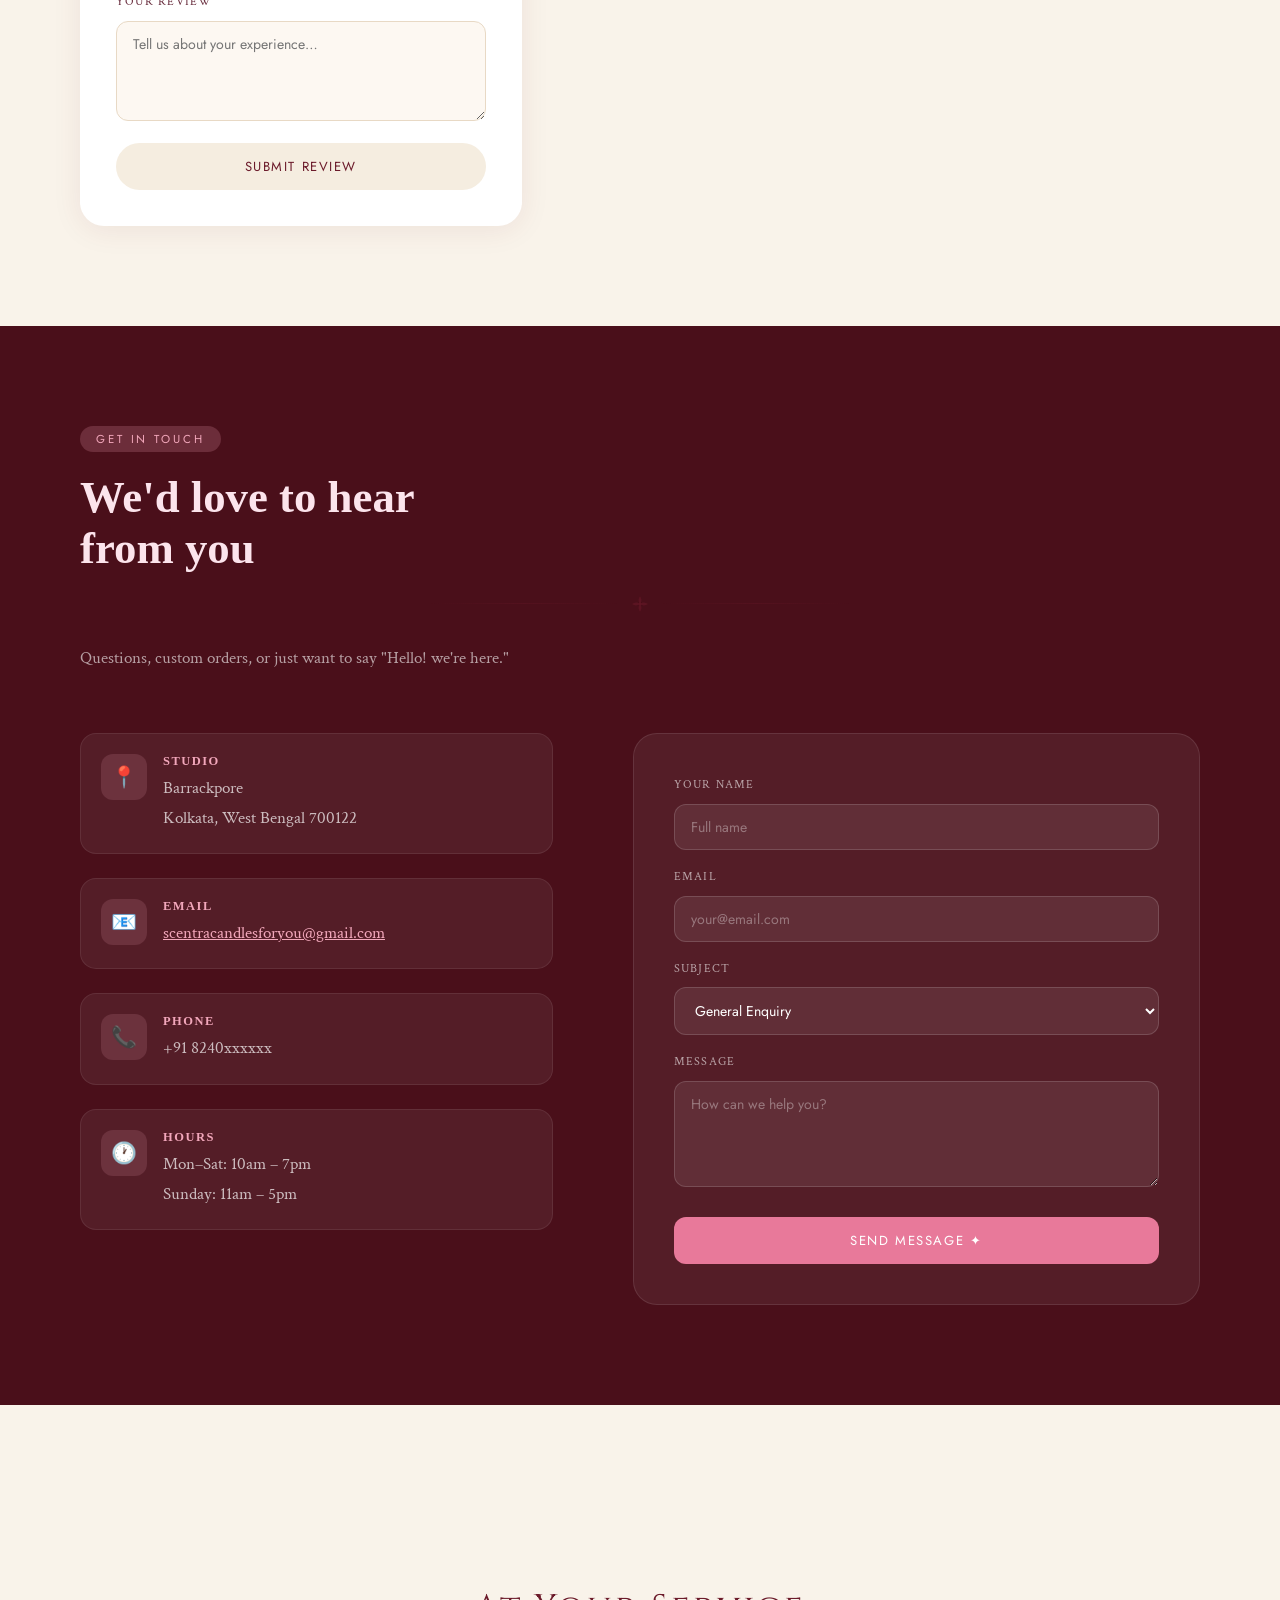
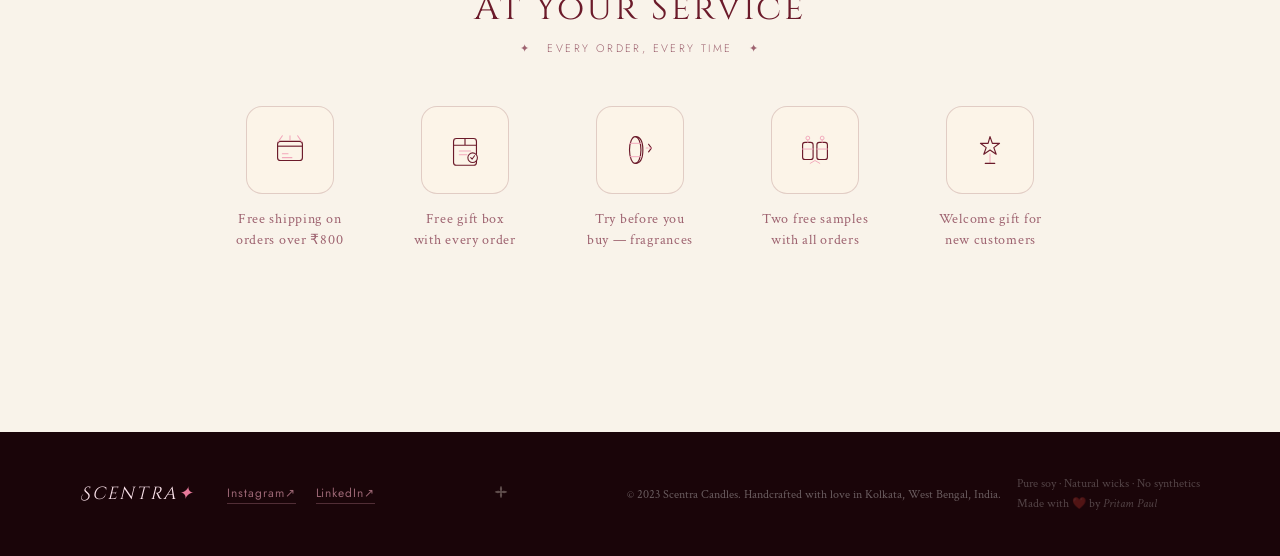
==== commit 45b2ee8d: "Update index.html" ====
--- a/index.html
+++ b/index.html
@@ -589,23 +589,19 @@
         <span class="scn-reel-quote">"The fragrance, the finish, the vibe is just so addictive !"</span>
       </div>
     </a>
-  <a class="scn-reel-card" href="#">
+  <a class="scn-reel-card" href="https://www.instagram.com/p/DXSBnGwiY8c/">
   <div class="scn-reel-thumb">
     <div class="scn-image-container">
       <img src="reel-thumb-2.jpg" alt="Scentra Stories" onerror="this.style.display='none'">
       
-      <div class="scn-placeholder-content">
-        <span class="placeholder-icon">✨</span>
-        <span class="placeholder-text">Coming Soon</span>
-      </div>
     </div>
     
     <div class="scn-reel-play">...</div>
     <div class="scn-reel-ig-badge">...</div>
   </div>
   <div class="scn-reel-caption">
-    <span class="scn-reel-name">@scentra_candle</span>
-    <span class="scn-reel-quote">"Capturing sacred moments..."</span>
+    <span class="scn-reel-name">@iamleo.code</span>
+    <span class="scn-reel-quote">"Capturing Partner's Ambience..."</span>
   </div>
 </a>
 <a href="https://www.instagram.com/scentra_candle/" target="_blank" rel="noopener noreferrer" class="scn-ig-follow">
